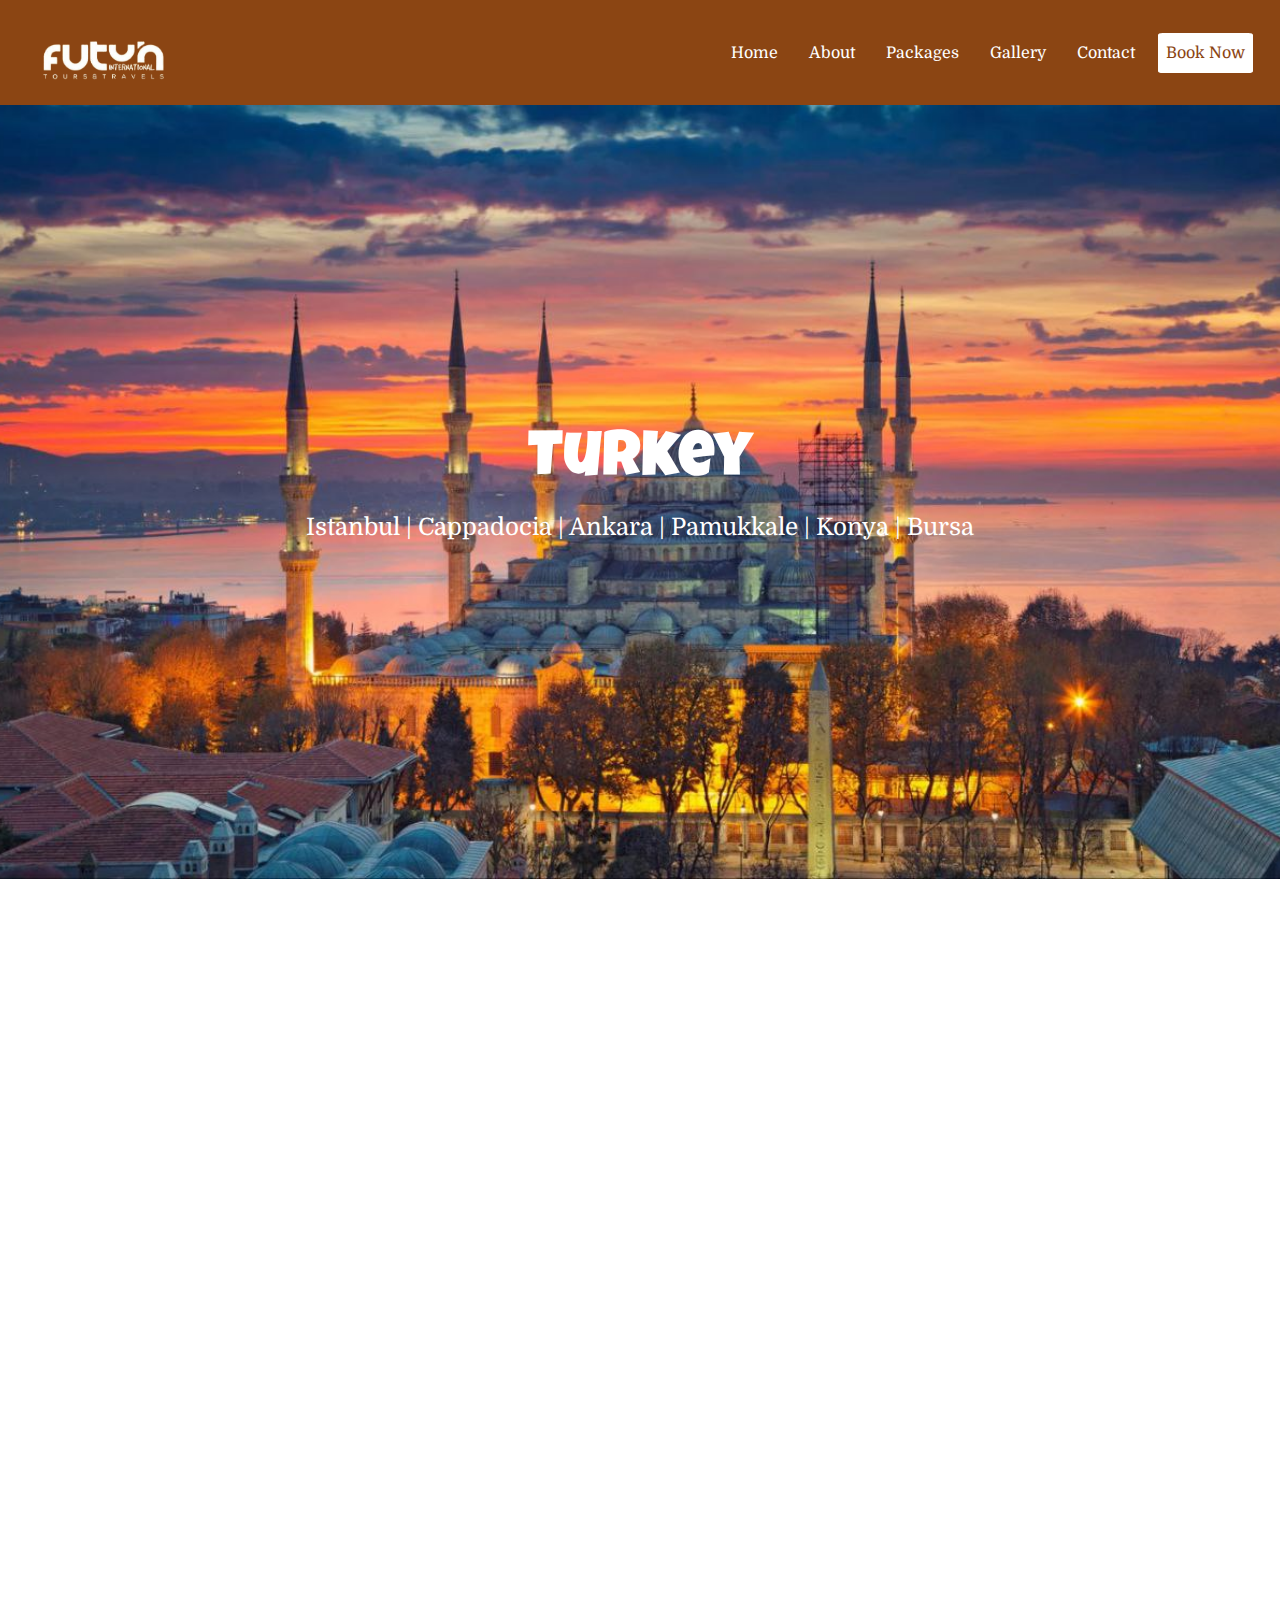
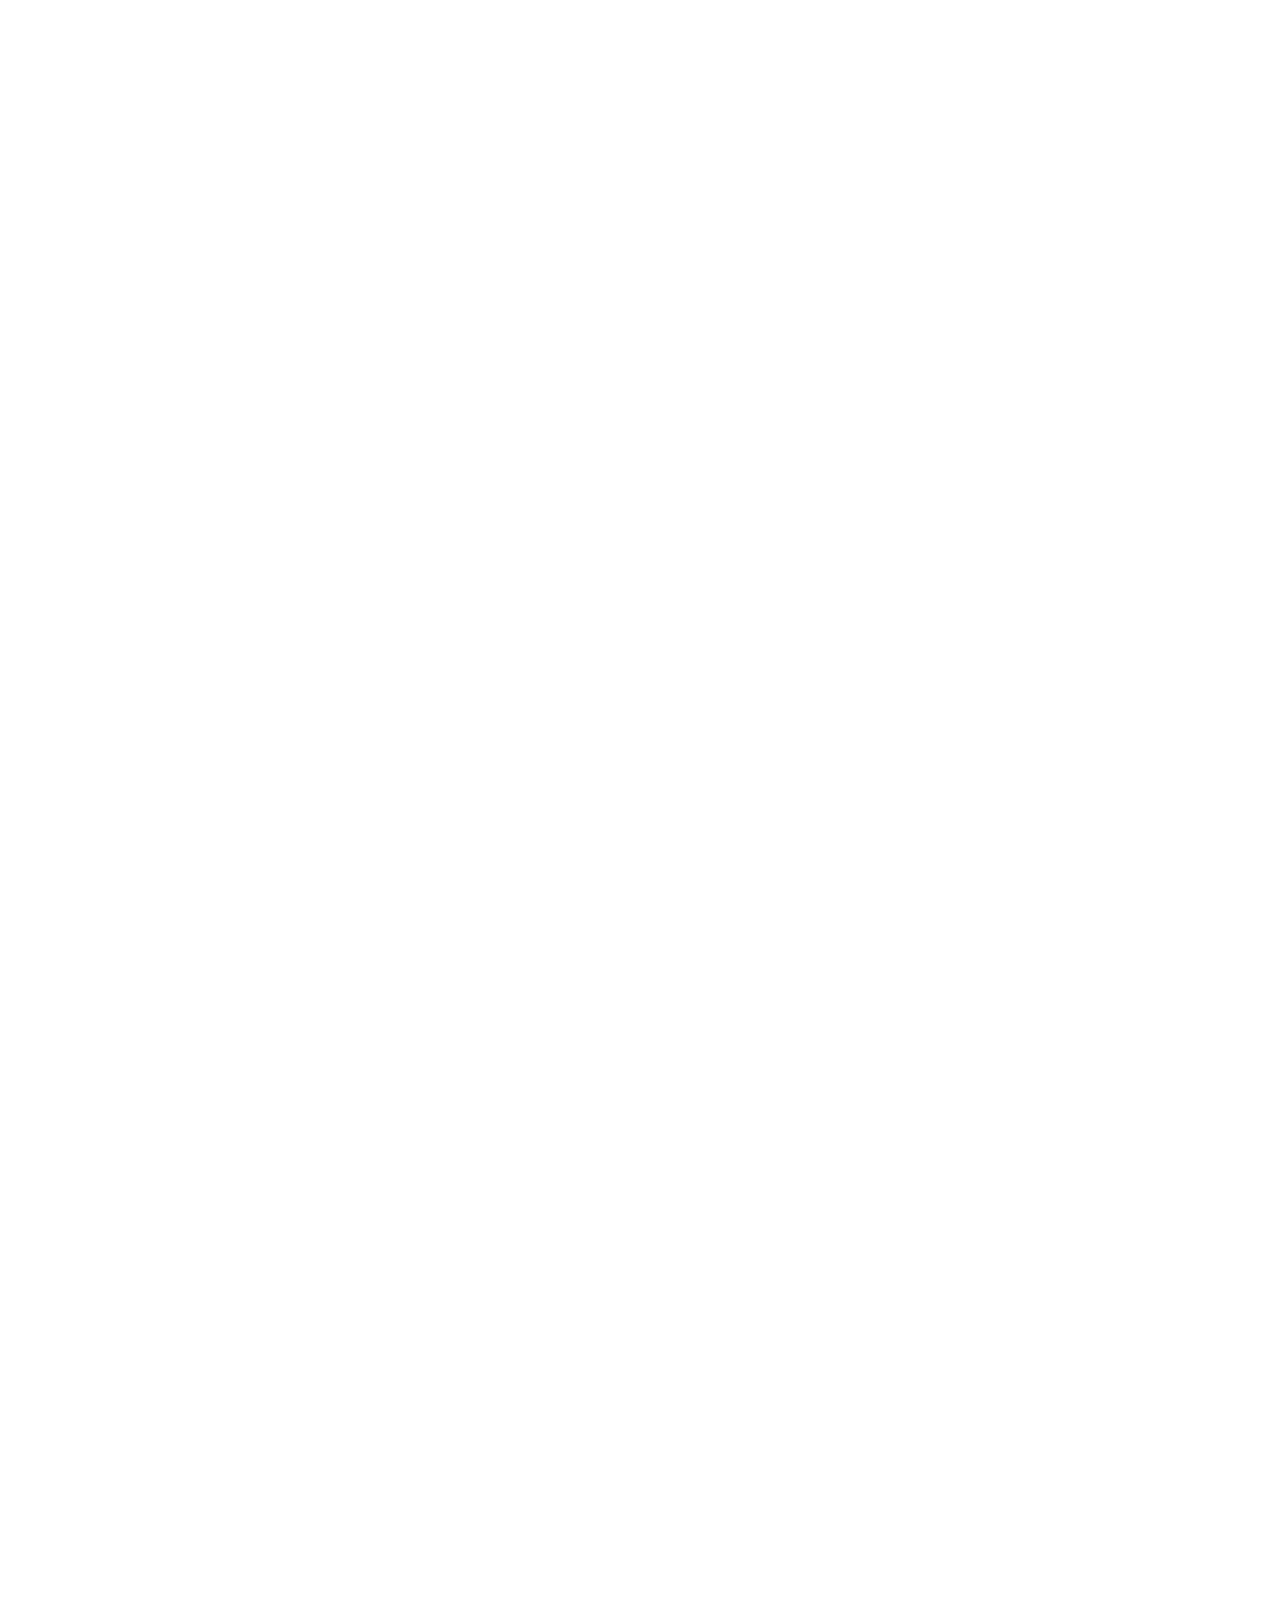
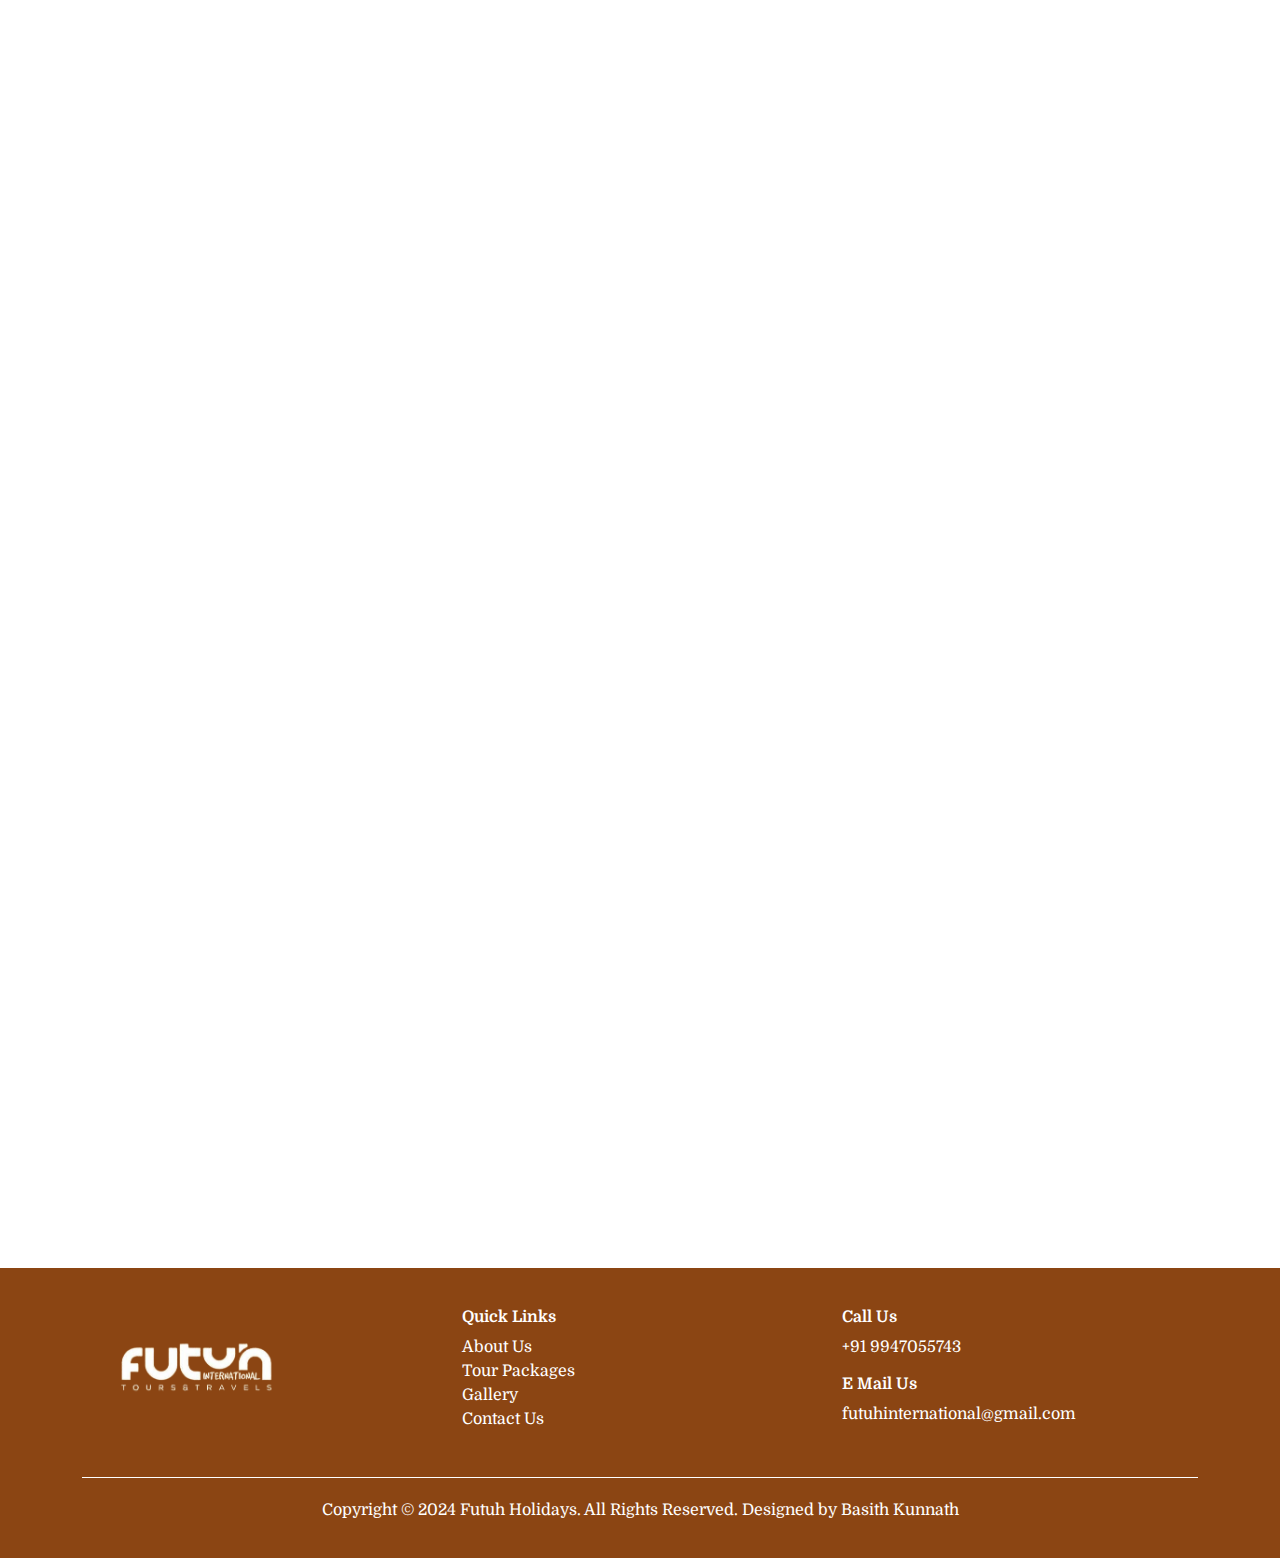
==== index.html @ d88f8e65 "deatails page added again" ====
<!DOCTYPE html>
<html lang="en">

<head>
  <meta charset="UTF-8">
  <meta name="viewport" content="width=device-width, initial-scale=1.0">
  <title>Futuh International</title>
  <link href="https://cdn.jsdelivr.net/npm/bootstrap@5.3.0-alpha1/dist/css/bootstrap.min.css" rel="stylesheet">
  <!-- Font Awesome Icons -->
  <link rel="stylesheet" href="https://cdnjs.cloudflare.com/ajax/libs/font-awesome/6.0.0-beta3/css/all.min.css">
  <!-- AOS CSS for animations -->
  <link rel="stylesheet" href="https://cdn.jsdelivr.net/npm/aos@2.3.1/dist/aos.css" />
  <link rel="stylesheet" href="styles.css">
  <link rel="preconnect" href="https://fonts.googleapis.com">
  <link rel="preconnect" href="https://fonts.gstatic.com" crossorigin>
  <link href="https://fonts.googleapis.com/css2?family=Luckiest+Guy&display=swap" rel="stylesheet">
  <link rel="preconnect" href="https://fonts.googleapis.com">
  <link rel="preconnect" href="https://fonts.gstatic.com" crossorigin>
  <link
    href="https://fonts.googleapis.com/css2?family=Bowlby+One&family=Domine:wght@400..700&family=Luckiest+Guy&display=swap"
    rel="stylesheet">
</head>

<body>
  <!-- Navbar -->
  <nav class="navbar navbar-expand-lg navbar-custom">
    <div class="container-fluid">
      <a class="navbar-brand" href="#">
        <img src="futuhlogo.png" alt="Futuh International Logo" width="200" height="auto">
      </a>

       <!-- Hamburger / Close Icon Button -->
    <button class="navbar-toggler custom-toggler" type="button" data-bs-toggle="collapse" data-bs-target="#navbarNav" aria-controls="navbarNav" aria-expanded="false" aria-label="Toggle navigation">
      <span class="toggler-icon"></span>
      <span class="toggler-icon"></span>
      <span class="toggler-icon"></span>
    </button>
     
      <div class="collapse navbar-collapse justify-content-end" id="navbarNav">
        <ul class="navbar-nav">
          <li class="nav-item">
            <a class="nav-link" aria-current="page" href="index.html">Home</a>
          </li>
          <li class="nav-item">
            <a class="nav-link" href="about.html">About</a>
          </li>
          <li class="nav-item">
            <a class="nav-link" href="packages.html">Packages</a>
          </li>
          <li class="nav-item">
            <a class="nav-link" href="gallery.html">Gallery</a>
          </li>
          <li class="nav-item">
            <a class="nav-link" href="contactus.html">Contact</a>
          </li>
          <li class="nav-item">
            <a class="nav-link button-book" href="https://wa.me/919961102203">Book Now</a>
          </li>
        </ul>
      </div>
    </div>
  </nav>

  <!-- Carousel -->
  <div id="heroCarousel" class="carousel slide" data-bs-ride="carousel" data-bs-interval="3000" data-bs-wrap="true">
    <div class="carousel-inner">
      <!-- First Slide -->
      <div class="carousel-item active">
        <div class="hero-section" style="background-image: url('turkey.jpg');">
          <div class="container text-center">
            <h1 class="display-4 animate-text">Turkey</h1>
            <p class="lead animate-text">Istanbul | Cappadocia | Ankara | Pamukkale | Konya | Bursa</p>
          </div>
        </div>
      </div>
      <!-- Second Slide -->
      <div class="carousel-item">
        <div class="hero-section" style="background-image: url('egypt.jpg');">
          <div class="container text-center">
            <h1 class="display-4 animate-text">Egypt</h1>
            <p class="lead animate-text">Cairo | Alexandria | Dasooq | Tanta</p>
          </div>
        </div>
      </div>
      <!-- Third Slide -->
      <div class="carousel-item">
        <div class="hero-section" style="background-image: url('moroco.jpg');">
          <div class="container text-center">
            <h1 class="display-4 animate-text">Moroco</h1>
            <p class="lead animate-text">Fez | Marrakesh | Casablanca | Meknes | Rabat | Chefchaouen</p>
          </div>
        </div>
      </div>
    </div>
  </div>


  <!-- Hero Section -->
  <section class="fit-hero-section text-center my-5">
    <div class="container">

      <!-- Logo Section -->
      <div class="row justify-content-center fit-logo-section">
        <div class="col-4 col-md-2 fit-logo-col" data-aos="fade-in" data-aos-duration="1000">
          <img src="mmkclogo.png" alt="Logo 1" class="img-fluid fit-logo">
        </div>
        <div class="col-4 col-md-2 fit-logo-col" data-aos="fade-in" data-aos-duration="1000">
          <img src="floho.png" alt="Logo 2" class="img-fluid fit-logo">
        </div>
      </div>

      <!-- Title -->
      <h1 class="fit-title mt-4" data-aos="fade-up" data-aos-duration="1000">Welcome To Futuh International Tours And
        Travels</h1>

      <!-- Description -->
      <p class="fit-description mt-3 mb-4" data-aos="fade-up" data-aos-duration="1000" data-aos-delay="300">
        At Futuh International Tours and Travels, we specialize in organizing spiritual journeys that connect you to the
        heart of Islamic heritage.
        Based in Kerala, we offer meticulously planned tours to some of the most significant Islamic landmarks across
        the world.
      </p>

      <!-- Button -->
      <a href="about.html" class="btn btn-outline-dark fit-read-more-btn" data-aos="fade-up" data-aos-duration="1000"
        data-aos-delay="600">Read More</a>
    </div>
  </section>


  <section class="why-travel-section py-5 text-center">
    <div class="container">
      <h1 class="mb-5 fw-bold section-title" data-aos="fade-up">Why Travel with Us</h1>
      <div class="row">
        <div class="col-md-3 col-6">
          <div class="travel-card" data-aos="fade-up" data-aos-delay="100">
            <i class="fas fa-kaaba icon"></i>
            <h5 class="mt-3">Expertly curated Islamic spiritual tours</h5>
          </div>
        </div>
        <div class="col-md-3 col-6">
          <div class="travel-card" data-aos="fade-up" data-aos-delay="200">
            <i class="fas fa-compass icon"></i>
            <h5 class="mt-3">Guided by scholars and experienced leaders</h5>
          </div>
        </div>
        <div class="col-md-3 col-6">
          <div class="travel-card" data-aos="fade-up" data-aos-delay="300">
            <i class="fas fa-bed icon"></i>
            <h5 class="mt-3">Halal-friendly meals and comfortable stays</h5>
          </div>
        </div>
        <div class="col-md-3 col-6">
          <div class="travel-card" data-aos="fade-up" data-aos-delay="400">
            <i class="fas fa-praying-hands icon"></i>
            <h5 class="mt-3">Spiritual reflection, prayers, and community bonding</h5>
          </div>
        </div>
      </div>
    </div>
  </section>



  <section class="upcoming-section">
    <div class="container trip-container text-center">
      <h1 class="mb-5 fw-bold section-title" data-aos="fade-up">Upcoming Trips</h1>
      <div class="row">
        <!-- First Trip Card -->
        <div class="col-md-4 mb-4" data-aos="fade-up">
          <div class="card trip-card h-100">
            <img src="baghdad.jpg" class="card-img-top trip-image" alt="October in Baghdad">
            <div class="card-body trip-details">
              <h5 class="card-title trip-title">October in Baghdad</h5>
              <p class="card-text trip-description">warm days fade into cool, breezy nights</p>
              <a href="details.html" class="btn explore-button">Explore Now</a>
            </div>
          </div>
        </div>
        <!-- Second Trip Card -->
        <div class="col-md-4 mb-4" data-aos="fade-up" data-aos-delay="200">
          <div class="card trip-card h-100">
            <img src="egytours.jpg" class="card-img-top trip-image" alt="Egypt Trip">
            <div class="card-body trip-details">
              <h5 class="card-title trip-title">Egypt Tour</h5>
              <p class="card-text trip-description">An Egypt tour is an extraordinary journey through ancient history
              </p>
              <a href="details.html" class="btn explore-button">Explore Now</a>
            </div>
          </div>
        </div>
        <!-- Third Trip Card -->
        <div class="col-md-4 mb-4" data-aos="fade-up" data-aos-delay="400">
          <div class="card trip-card h-100">
            <img src="morocotour.jpg" class="card-img-top trip-image" alt="Morocco Trip">
            <div class="card-body trip-details">
              <h5 class="card-title trip-title">Morocco Journey</h5>
              <p class="card-text trip-description">Discover beautiful landmarks in Morocco.</p>
              <a href="details.html" class="btn explore-button">Explore Now</a>
            </div>
          </div>
        </div>
      </div>
    </div>
  </section>


  <!-- About Us Section -->
  <section class="about-us-section py-5">
    <div class="container">
      <div class="row align-items-center">
        <!-- Image Section -->
        <div class="col-md-6 text-center" data-aos="fade-right">
          <img src="aboutpng (2).png" alt="Compass Icon" class="compass-img">
        </div>
        <!-- Content Section -->
        <div class="col-md-6" data-aos="fade-left">
          <h2 class="section-title mb-4">A Journey to Spiritual Discovery</h2>
          <p class="section-description">
            Futuh International Tours and Travels is a dedicated travel agency based in Kerala, specializing in Islamic
            spiritual tours. Our mission is to provide enriching travel experiences that foster spiritual growth while
            exploring the profound Islamic heritage around the world.
          </p>
          <p class="section-description">
            Founded with a deep commitment to faith, Futuh International Tours is more than just a travel agency; we are
            a trusted guide for those seeking to connect with the sacred sites of Islam. We curate journeys to Turkey,
            Iraq, Egypt, and Uzbekistan, offering an opportunity to walk in the footsteps of great scholars, prophets,
            and mystics, while discovering the beauty and history of the Muslim world.
          </p>
          <a href="about.html" class="btn btn-outline mt-4">Read More</a>
        </div>
      </div>
    </div>
  </section>






  <section class="container text-center my-5">
    <h1 class="mb-5 fw-bold section-title" data-aos="fade-up">Our Destinations</h1>
    <div class="row mt-4">
      <!-- First Row of Images -->
      <div class="col-12 col-md-4 mb-3 position-relative" data-aos="fade-up">
        <img src="giza.jpg" class="destination-image img-fluid" alt="Pyramids">
        <h1 class="image-title">Giza</h1>
      </div>
      <div class="col-12 col-md-4 mb-3 position-relative" data-aos="fade-up" data-aos-delay="100">
        <img src="baghdad.jpg" class="destination-image img-fluid" alt="Hot air balloons">
        <h1 class="image-title">Cappadocia</h1>
      </div>
      <div class="col-12 col-md-4 mb-3 position-relative" data-aos="fade-up" data-aos-delay="200">
        <img src="giza.jpg" class="destination-image img-fluid" alt="Beautiful Mosque">
        <h1 class="image-title">Samarkand</h1>
      </div>
      <!-- Second Row of Images -->
      <div class="col-12 col-md-4 mb-3 position-relative" data-aos="fade-up" data-aos-delay="300">
        <img src="baku.jpg" class="destination-image img-fluid" alt="Modern Building">
        <h1 class="image-title">Baku</h1>
      </div>
      <div class="col-12 col-md-4 mb-3 position-relative" data-aos="fade-up" data-aos-delay="400">
        <img src="baghdad.jpg" class="destination-image img-fluid" alt="Mosque at sunset">
        <h1 class="image-title">Baghdad</h1>
      </div>
      <div class="col-12 col-md-4 mb-3 position-relative" data-aos="fade-up" data-aos-delay="500">
        <img src="marakkesh.jpg" class="destination-image img-fluid" alt="Minaret">
        <h1 class="image-title">Marrakesh</h1>
      </div>
    </div>
  </section>




  <section class="testimonial-section" id="testimonials">
    <div class="container">
      <h1 class="mb-5 fw-bold section-title" data-aos="fade-up">Hear from Our Happy Clients</h1>
      <div class="row">
        <div class="col-md-6 col-lg-4" data-aos="fade-up" data-aos-delay="200">
          <div class="testimonial-card">
            <img src="ahmed.jpg" alt="Hilmet Atyeken">
            <h5 class="card-title">Ahmed Shareef</h5>
            <p class="card-text">"From the moment I signed up, I felt the dedication of this team. They catered to every
              need, made us feel comfortable and safe, and gave us insightful historical context that deepened my
              connection to each site. Highly recommended!"</p>
          </div>
        </div>
        <div class="col-md-6 col-lg-4" data-aos="fade-up" data-aos-delay="300">
          <div class="testimonial-card">
            <img src="omar.jpg" alt="Arda Güler">
            <h5 class="card-title">Omar Hameed</h5>
            <p class="card-text">"The trip exceeded my expectations. Every detail, from the food to the schedule of
              prayers and ziyarat, was meticulously organized."</p>
          </div>
        </div>
        <div class="col-md-6 col-lg-4" data-aos="fade-up" data-aos-delay="400">
          <div class="testimonial-card">
            <img src="ameen.jpg" alt="Maria Anceants">
            <h5 class="card-title">Ameen Mirza</h5>
            <p class="card-text">"MashaAllah, the level of organization was incredible! Our itinerary was well thought
              out, with time for both spiritual reflection and group support. I never had to worry about logistics and
              could focus on worship. Truly a blessed experience!"</p>
          </div>
        </div>
      
      </div>
    </div>
  </section>


    <!-- WhatsApp Icon -->
    <a href="https://wa.me/yourwhatsappnumber" class="whatsapp-icon" target="_blank" data-aos="fade-left">
      <i class="fab fa-whatsapp"></i>
  </a>

  <footer class="footer">
    <div class="container">
      <div class="row">
        <!-- Logo and Social Media -->
        <div class="col-md-4 text-center text-md-start">
          <div class="footer-logo">
            <img src="futuhlogo.png" alt="Futuh Logo" class="img-fluid">
          </div>

          <div class="social-icons">
            <a href="#"><i class="bi bi-instagram"></i></a>
            <a href="#"><i class="bi bi-facebook"></i></a>
            <a href="#"><i class="bi bi-whatsapp"></i></a>
          </div>
        </div>

        <!-- Quick Links -->
        <div class="col-md-4 text-center text-md-start">
          <h6>Quick Links</h6>
          <ul class="list-unstyled">
            <li><a href="about.html">About Us</a></li>
            <li><a href="packages.html">Tour Packages</a></li>
            <li><a href="gallery.html">Gallery</a></li>
            <li><a href="contactus.html">Contact Us</a></li>
          </ul>
        </div>

        <!-- Contact Info -->
        <div class="col-md-4 text-center text-md-start">
          <h6>Call Us</h6>
          <p>+91 9947055743</p>
          <h6>E Mail Us</h6>
          <p>futuhinternational@gmail.com</p>
        </div>
      </div>

      <!-- Footer Bottom -->
      <div class="footer-bottom">
        <p>Copyright © 2024 Futuh Holidays. All Rights Reserved. Designed by Basith Kunnath</p>
      </div>
    </div>
  </footer>



  <!-- Scripts -->
   <!-- Bootstrap JavaScript Bundle -->
    <script src="https://cdn.jsdelivr.net/npm/@popperjs/core@2.11.6/dist/umd/popper.min.js" integrity="sha384-oBqDVmMz4fnFO9gybBogGz5SJlgk5lNh5VrZn55EN8ICp7Nadyl0yoFbO9g2WZYD" crossorigin="anonymous"></script>
   <script src="https://cdn.jsdelivr.net/npm/bootstrap@5.2.2/dist/js/bootstrap.min.js" integrity="sha384-I3j16TRc2VQq/XpbfPks3eKM2E14Xiz0hpo2ThFuRrhjRhpC15y3X/9DIe0OWozU" crossorigin="anonymous"></script>

  <script src="https://cdn.jsdelivr.net/npm/bootstrap@5.3.0-alpha1/dist/js/bootstrap.bundle.min.js"></script>
  <!-- AOS JS -->
  <script src="https://cdn.jsdelivr.net/npm/aos@2.3.1/dist/aos.js"></script>
  <script src="scripts.js"></script>
  <script>
    AOS.init();  // Initialize AOS
  </script>
</body>

</html>
---- styles.css ----
/* General Styles */
body {
  font-family: "Luckiest Guy", cursive;
  font-family: "Domine", serif;
  margin: 0;
  padding: 0;
  overflow-x: hidden;
}

.navbar-brand {
  font-weight: bold;
  font-size: 1.5rem;
}

.navbar-custom {
  background-color: #8B4513;
}

.nav-link {
  margin-right: 15px;
  color: #ffffff;

}

.button-book {
  background-color: #ffffff;
  color: #8B4513;
  border-radius: 5%;
}



.navbar-toggler {
  border: none;
  outline: none;
}

/* Hamburger Icon Lines */
.toggler-icon {
  display: block;
  width: 25px;
  height: 3px;
  background-color: white;
  margin: 5px 0;
  transition: 0.4s;
  border-radius: 2px;
  
}

/* Animation to "X" on open */
.navbar-toggler.collapsed .toggler-icon:nth-child(1) {
  transform: rotate(0deg) translate(0, 0);
  border: none;
  outline: none;
}

.navbar-toggler:not(.collapsed) .toggler-icon:nth-child(1) {
  transform: rotate(45deg) translate(5px, 5px);
  border: none;
  outline: none;
}

.navbar-toggler:not(.collapsed) .toggler-icon:nth-child(2) {
  opacity: 0;
  border: none;
  outline: none;
}

.navbar-toggler:not(.collapsed) .toggler-icon:nth-child(3) {
  transform: rotate(-45deg) translate(5px, -5px);
  border: none;
  outline: none;
}

/* Remove outline on the navbar-toggler button */
.navbar-toggler:focus {
  outline: none;
  box-shadow: none; /* Removes any additional focus shadow */
}


.hero-section {
  height: 86vh;
  background-size: cover;
  background-position: center;
  display: flex;
  justify-content: center;
  align-items: center;
  color: white;
  position: relative;
}

.hero-section h1,
.hero-section p {
  opacity: 0;
  /* Initially hidden */
  transition: opacity 1s ease-in, transform 1s ease-in;
}

.hero-section h1 {
  font-size: 4rem;
  transform: translateY(-20px);
  /* Slightly up */
  font-family: "Luckiest Guy", cursive;

}

.hero-section p {
  font-size: 1.5rem;
  transform: translateY(20px);
  /* Slightly down */
  
  font-weight: 250;
}

/* Animation Active Class */
.carousel-item.active .animate-text {
  opacity: 1;
  /* Fade in */
  transform: translateY(0);
  /* Reset position */
}

.carousel-item.active h1 {
  animation: slideDown 1s ease-out;
}

.carousel-item.active p {
  animation: slideUp 1s ease-out;
}

/* Keyframes for Animations */
@keyframes slideDown {
  from {
    transform: translateY(-50px);
    opacity: 0;
  }

  to {
    transform: translateY(0);
    opacity: 1;
  }
}

@keyframes slideUp {
  from {
    transform: translateY(50px);
    opacity: 0;
  }

  to {
    transform: translateY(0);
    opacity: 1;
  }
}

/* Responsive Design */
@media (max-width: 768px) {
  .hero-section h1 {
    font-size: 2.5rem;
  }

  .hero-section p {
    font-size: 1rem;
  }

  .button-book {
    width: 100px;
    padding: 8px;
  }
}




/* Hero Section */
.fit-hero-section {
  padding: 20px;
}

/* Hero Title */
.fit-title {
  font-weight: bold;
  color: #8B4513;
}

/* Hero Description */
.fit-description {
  font-size: 18px;
  color: #8B4513;
}

/* Logos Section */
.fit-logo-section {
  margin-bottom: 20px;
}

.fit-logo-col {
  margin-bottom: 15px;
}

.fit-logo {
  width: 100%;
  height: auto;
}

/* Button Styling */
.fit-read-more-btn {
  border-color: #8B4513;
  color: #8B4513;
}

.fit-read-more-btn:hover {
  background-color: #8B4513;
  color: #fff;
  transform: scale(1.05);
  transition: all 0.3s ease-in-out;
}








.section-title {
  color: #8B4513;
  
}

.why-travel-section .travel-card {
  text-align: center;
  padding: 20px;
}

.why-travel-section .travel-card h5 {
  font-size: 1rem;
  font-weight: 500;
  color: #8B4513;
  
}

.why-travel-section .icon {
  font-size: 3rem;
  color :#8B4513 ;
}

@media (max-width: 767px) {
  .section-title {
    font-size: 1.5rem;
  }

  .why-travel-section .travel-card h5 {
    font-size: 0.875rem;
  }

  .why-travel-section .icon {
    font-size: 2rem;
  }
}




.trip-card img {
  object-fit: cover;
  height: 100%;
  transition: transform 0.3s ease-in-out;
}

/* Animation when hovering or touching the image */
.trip-card:hover img,
.trip-card.touch-active img {
  transform: translateY(-10px);
}

.trip-card {
  box-shadow: 0 4px 8px rgba(0, 0, 0, 0.1);
  background-color: #8B4513;
  
  
}

.trip-card h5 {
  color: #fff;
}

.trip-card p {
  color: #fff;
}


.card-title {
  font-size: 1.5rem;
  color: #fafafa;

  
}

.explore-button {
  background-color: #fff;
  color: #8B4513;
}

.explore-button:hover {
  color: #fff;
}

.trip-container {
  margin-top: 50px;
  
}






.section-title {
  font-size: 2rem;
  font-weight: bold;
  color: #8B4513;
  /* Same as the image's font color */
}

.section-description {
  font-size: 1.1rem;
  color: #8B4513;
  max-width: 100%;
  margin-bottom: 1.5rem;
}

.compass-img {
  max-width: 100%;
  height: auto;
}

.btn-outline {
  color: #8B4513;
  border-color: #8B4513;
}

.btn-outline:hover {
  background-color: #8B4513;
  color: #fff;
}

/* Responsive Adjustments */
@media (max-width: 768px) {
  .compass-img {
    max-width: 250px;
    margin-bottom: 2rem;
  }

  .section-description {
    font-size: 1rem;
  }
}




.section-title {
  color: #8B4513;
  /* Dark brown color */
  font-size: 3rem;
}

.destination-image {
  border-radius: 10px;
  object-fit: cover;
  transition: transform 0.3s ease-in-out;
}

.position-relative {
  position: relative;
}

.image-title {
  position: absolute;
  bottom: 10px;
  left: 0;
  right: 0;
  padding: 0 20px;
  text-align: center;
  font-size: 1.5rem;
  font-weight: bold;
  color: white;
  text-transform: capitalize;
  z-index: 10;
}

.destination-image:hover {
  transform: scale(1.05);
  /* Zoom effect on hover */
}

@media (max-width: 768px) {
  .section-title {
    font-size: 2rem;
  }

  .image-title {
    font-size: 1.2rem;
  }
}







.testimonial-section {
  text-align: center;
  padding: 60px 20px;
}

.testimonial-header {
  margin-bottom: 40px;
}

.testimonial-card {
  box-shadow: 0 4px 8px rgba(0, 0, 0, 0.1);
  border-radius: 10px;
  padding: 20px;
  background-color: #8B4513;
  margin-bottom: 20px;
  transition: transform 0.3s ease, box-shadow 0.3s ease;
}

.testimonial-card:hover {
  transform: translateY(-10px);
  box-shadow: 0 8px 16px rgba(0, 0, 0, 0.2);
}

.testimonial-card img {
  width: 80px;
  height: 80px;
  border-radius: 50%;
  margin-bottom: 15px;
}

.testimonial-card .card-title {
  font-size: 18px;
  font-weight: bold;
  color: #fff;
}

.testimonial-card .card-text {
  font-size: 14px;
  color: #fff;
}






/*About Page */

.about-us p {
  font-size: 1.24rem;
  color: #8B4513;
}

.section-title {
  font-size: 2.5rem;
  font-weight: bold;
  color: #8B4513;
  /* Deep brownish color for title */
}

.subheading {
  font-size: 3rem;
  font-weight: 600;
  color: #8B4513;
  /* Another brownish color for subheadings */
}

.value-title {
  font-size: 1.5rem;
  font-weight: bold;
  color :#8B4513 ;
}



.btn-hover {
  transition: background-color 0.3s ease, transform 0.3s ease;
}

.btn-hover:hover {
  background-color: #8B4513;
  transform: translateY(-5px);
}

/* Images styling */
.img-fluid {
  max-width: 100%;
  height: auto;
}

/* Responsive Design */
@media (max-width: 767px) {
  .section-title {
    font-size: 2rem;
  }

  .subheading {
    font-size: 1.5rem;
  }

  .value-title {
    font-size: 1.3rem;
  }
}


/*Packages Page */

/* General Styles */


.packages-section {
  background-color: #fff;
}

.packages-section h5 {
  font-size: 1.8rem;
  margin-bottom: 1rem;
  
}


/* Card Customization */
.card {
  border: none;
  border-radius: 12px;
  transition: transform 0.3s ease-in-out;
  background-color: #8B4513;
}

.card:hover {
  transform: scale(1.05);
}

.card-img-top {
  border-top-left-radius: 12px;
  border-top-right-radius: 12px;
  height: 250px;
  object-fit: cover;
}

.card-title {
  font-size: 1.5rem;
  color: #ffffff;
}

.card-text {
  color: #ffffff;
  font-size: 1.2rem;
}

/* Button Styling */
.btn {
  margin-right: 10px;
}

.btn-primary {
  background-color: #ffffff;
  border-color: #ffffff;
  transition: background-color 0.3s ease-in-out;
  color: #8B4513;
}

.btn-primary:hover {
  background-color: #8B4513;
  color: #ffffff;
  border-color: #ffffff;
}

.btn-outline-primary {
  color: #ffffff;
  border-color: #ffffff;
  transition: color 0.3s ease-in-out, border-color 0.3s ease-in-out;
}

.btn-outline-primary:hover {
  background-color: #ffffff;
  color: #8B4513;
  border-color: #8B4513;
}

/* AOS Customization */
[data-aos] {
  opacity: 0;
  transition-property: opacity, transform;
}

[data-aos].aos-animate {
  opacity: 1;
}

@media (max-width: 768px) {
  h2 {
    font-size: 2rem;
  }

  .card-img-top {
    height: 200px;
  }
}


/* Gallery Page */


.header-section {
  background: linear-gradient(to bottom, #8B4513, #ffffff);
}

.header-section h1 {
  color: #411f07;
}

.btn-dark {
  background-color: #8B4513;
  border-color: #8B4513;
}

.btn-dark:hover {
    background: none;
    border-color: #8B4513;
    color: #8B4513;
}

.gallery-section img {
  height: 100%;
  object-fit: cover;
}

.cta-section {
  background-image: url('turkey.jpg');
  background-size: cover;
  background-position: center;
  color:#ffffff ;
}

@media (max-width: 768px) {
  .header-section h1 {
      font-size: 2rem;
  }

  .gallery-section img {
      height: auto;
  }
}


/* Details Page */


.gallery-image {
  border-radius: 3px;
  overflow: hidden;
  
}
.explore-section h2 {
  font-weight: bold;
  margin-top: 20px;
}
.explore-section p {
  font-size: 16px;
  line-height: 1.7;
}
.booking-form {
  background: linear-gradient(to bottom right, #8B4513, #000000);
  padding: 20px;
  border-radius: 10px;
  color: #fff;
}
.booking-form h3 {
  font-size: 1.5rem;
  margin-bottom: 20px;
}

.btn-success {
  background-color: #8B4513;
  border-color: #fff;
}

.btn-success:hover{
  background-color: #000000;
  border: #fff;
}

.accordion-button::after {
  font-size: 1rem;
}
.feature-list {
  margin-top: 20px;
}
.feature-list ul {
  padding-left: 15px;
  color: #555;
}
.feature-list ul li {
  margin-bottom: 10px;
  font-size: 16px;
}

.itinerary-section {
  padding: 90px;
}

@media (max-width: 768px) {
  .itinerary-section {
    padding: 10px;
  }
  .booking-form {
    padding: 20px;

  }
  
}



 /* Contact Us Page */


 .contact-section {
  background-color: #ffffff;
  padding: 50px 0;
  font-size: 1.2rem;
  
}

.contact-section form input,form textarea {
  border-color: #4a3607;
}

.contact-header {
  font-size: 2.8rem;
  font-weight: bold;
  text-align: center;
  color: #8B4513;
}
.contact-subheader {
  font-size: 1.5rem;
  text-align: center;
  margin-bottom: 30px;
  color: #8B4513;
}
.whatsapp-icon {
  position: fixed;
  bottom: 10px;
  right: 10px;
  background-color: #25D366;
  color: #fff;
  padding: 10px;
  border-radius: 10%;
  font-size: 34px;
  z-index: 1000;
}
.submit-button {
  background-color: #8B4513;
  border: solid #4a3607;
  color: #fff;
  border: none;
}
.contact-info {
  text-align: center;
  margin-top: 30px;
  color: #fafafa;
}
.contact-info p {
  margin: 0;
}


.form-label {
  color: #8B4513;
}
.form-control {
  border-color: #8B4513;
}

/* Custom CSS for Address, Location, and Contact Number */
.contact-info {
text-align: center;
margin-top: 50px;
padding: 20px;
background-color: #8B4513;
border-radius: 8px;
color: #ffffff;
}

.contact-info h4 {
font-size: 1.8rem;
font-weight: 600;
margin-bottom: 15px;
color: #ffffff;
}

.contact-info p, .contact-info a {
font-size: 1.2rem;
color: #ffffff;
margin: 5px 0;
}

.contact-info a {
color: #ffffff;
text-decoration: none;
}

.contact-info a:hover {
color: #ffffff;
text-decoration: underline;
}

.contact-info i {
color: #ffffff;
margin-right: 10px;
}



/* Footer */


.footer {
  background-color: #8B4513;
  padding-top: 40px;
  color: #fff;
}

.footer .footer-logo img {
  max-width: 250px;

}

.footer h6 {
  font-weight: bold;
  color: #fff;


}

.footer a {
  color: #fff;
  text-decoration: none;
}

.footer a:hover {
  text-decoration: underline;
}

.footer .social-icons i {
  font-size: 24px;
  margin-right: 15px;
  color: #fff;
}

.footer-bottom {
  text-align: center;
  padding: 20px 0;
  border-top: 1px solid #fff;
  margin-top: 30px;
}
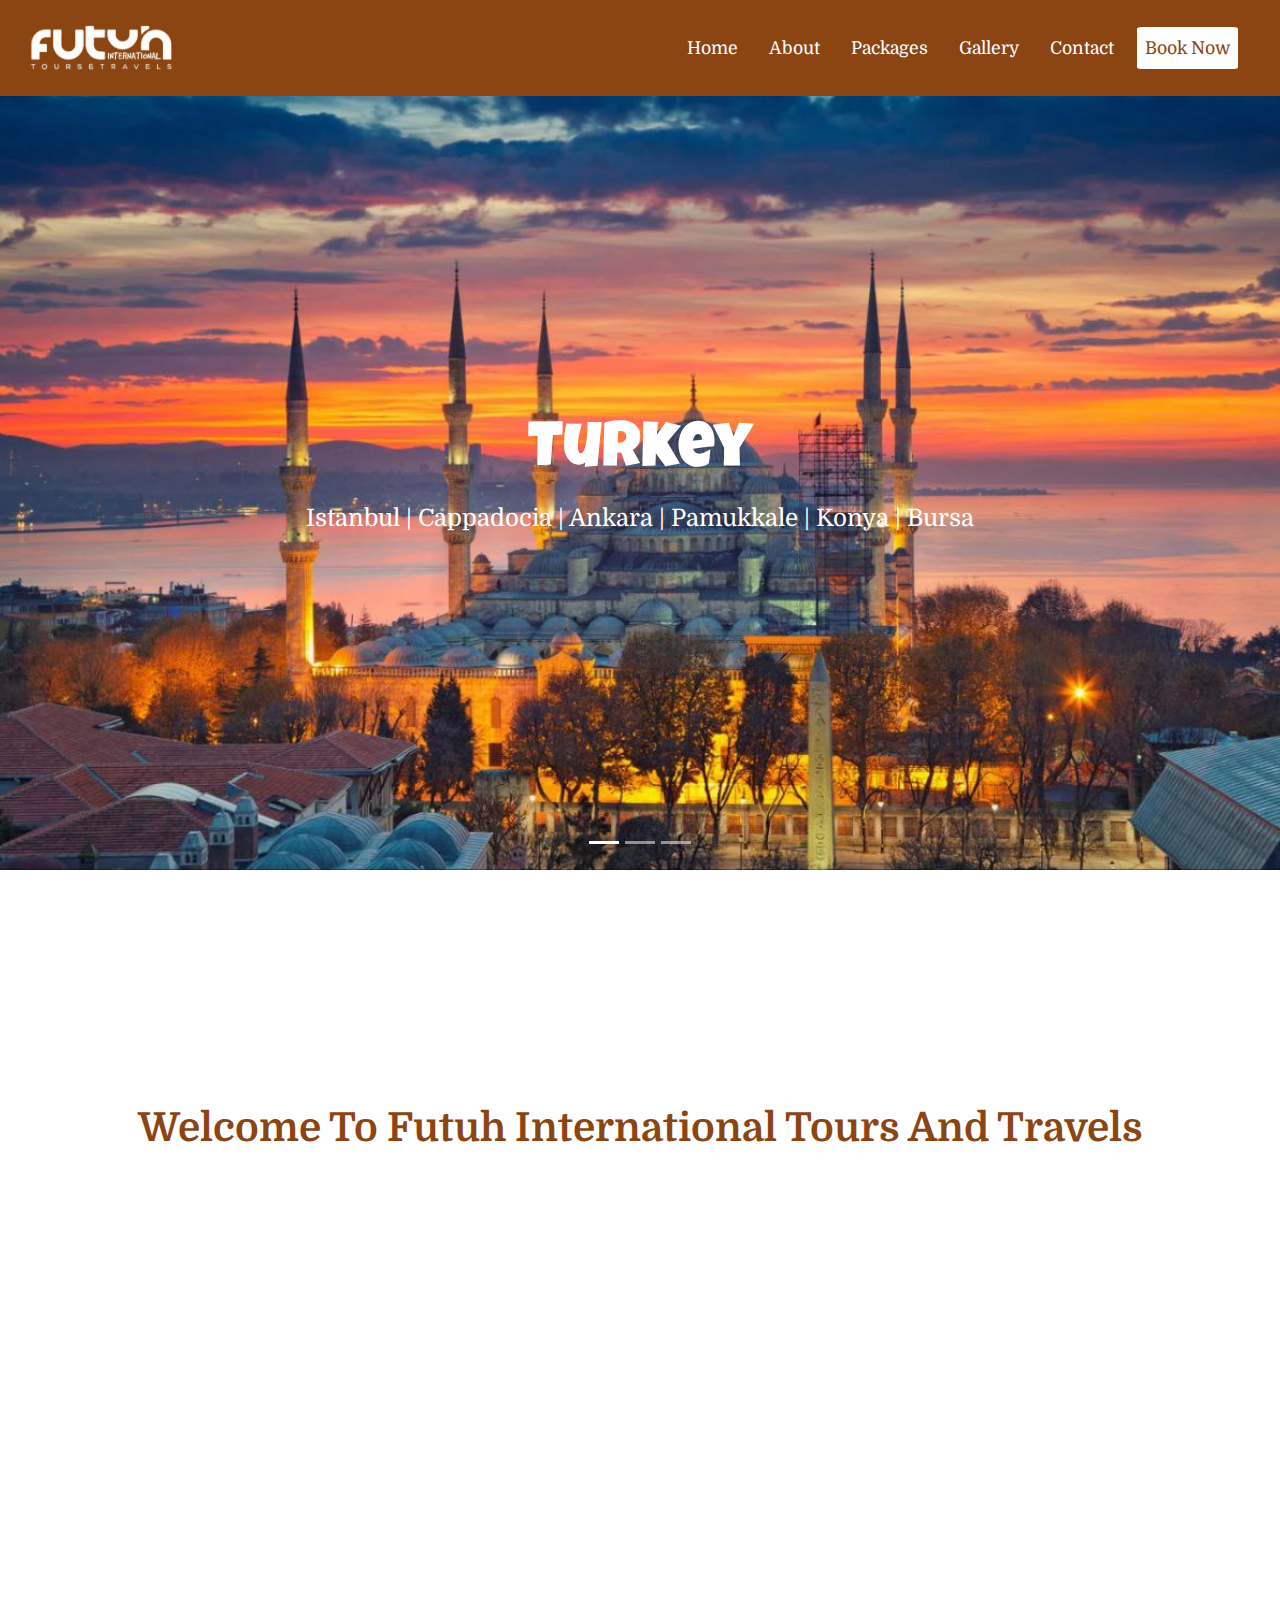
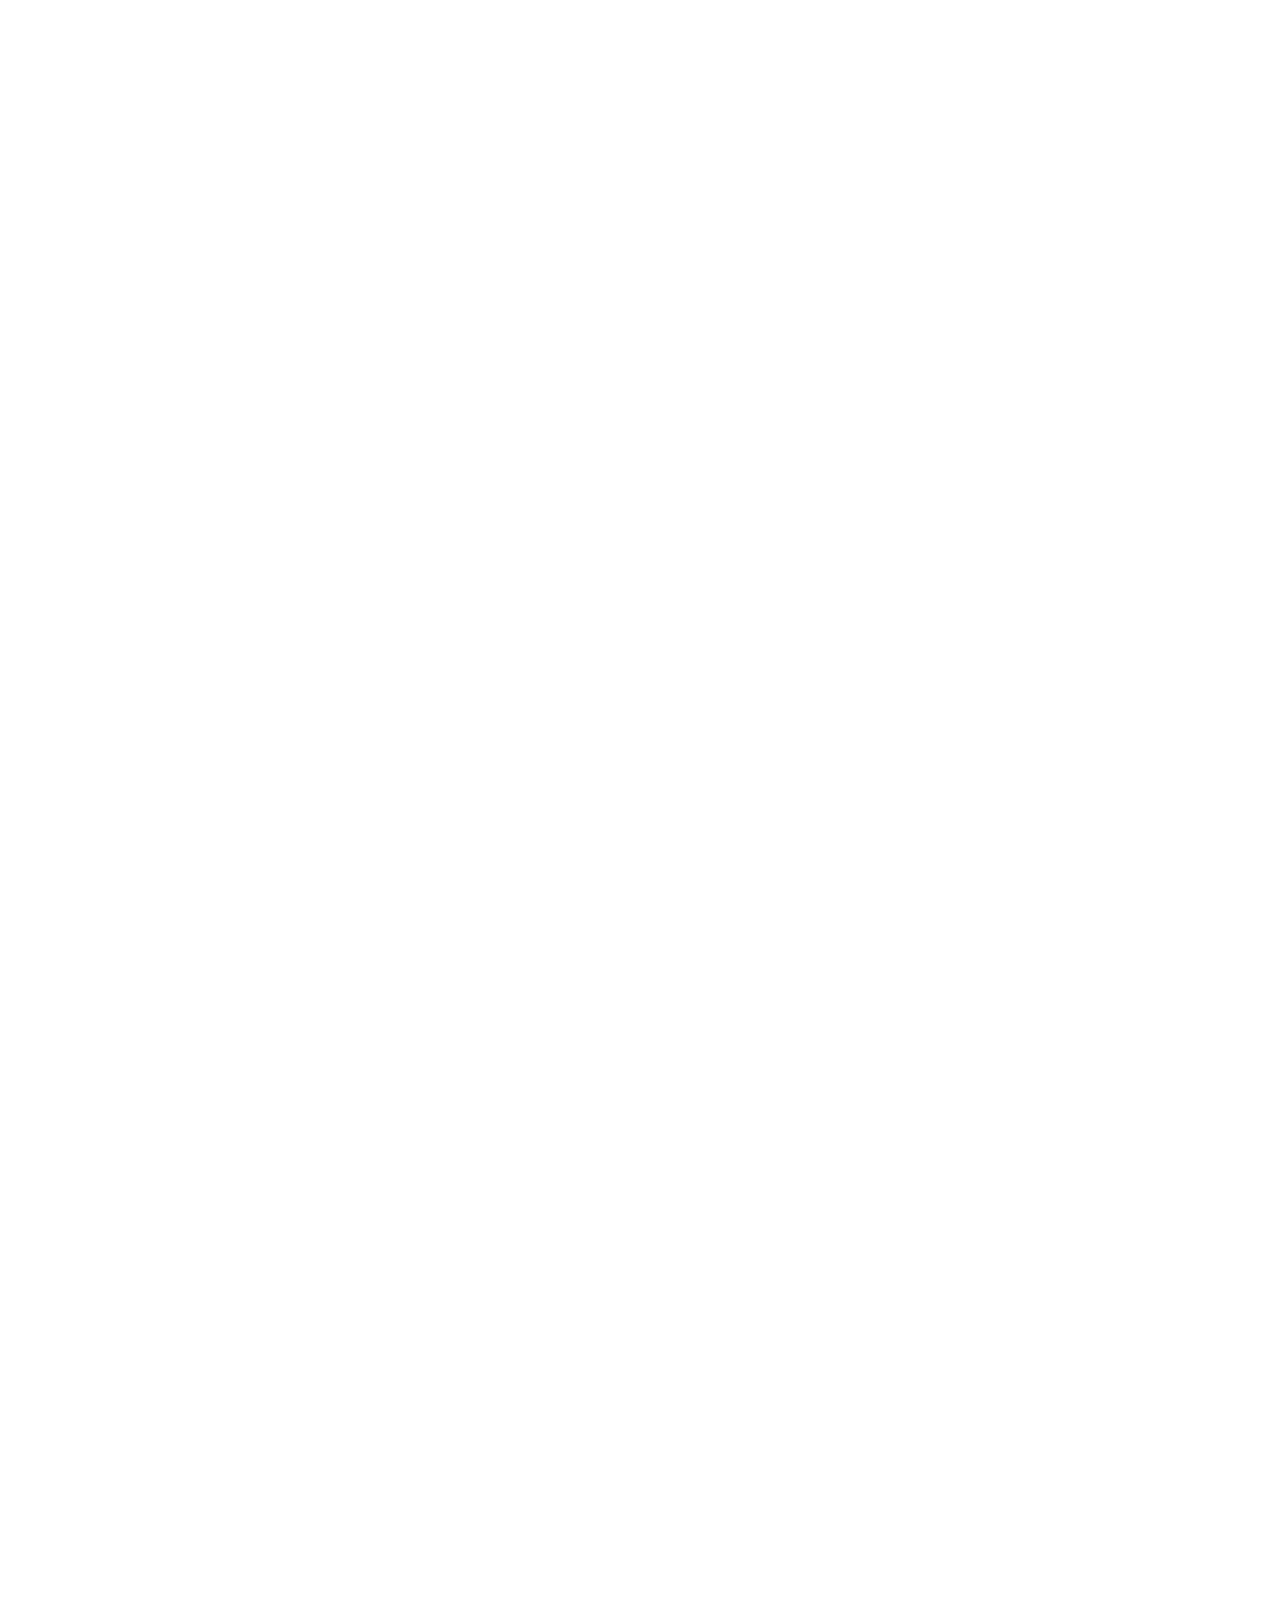
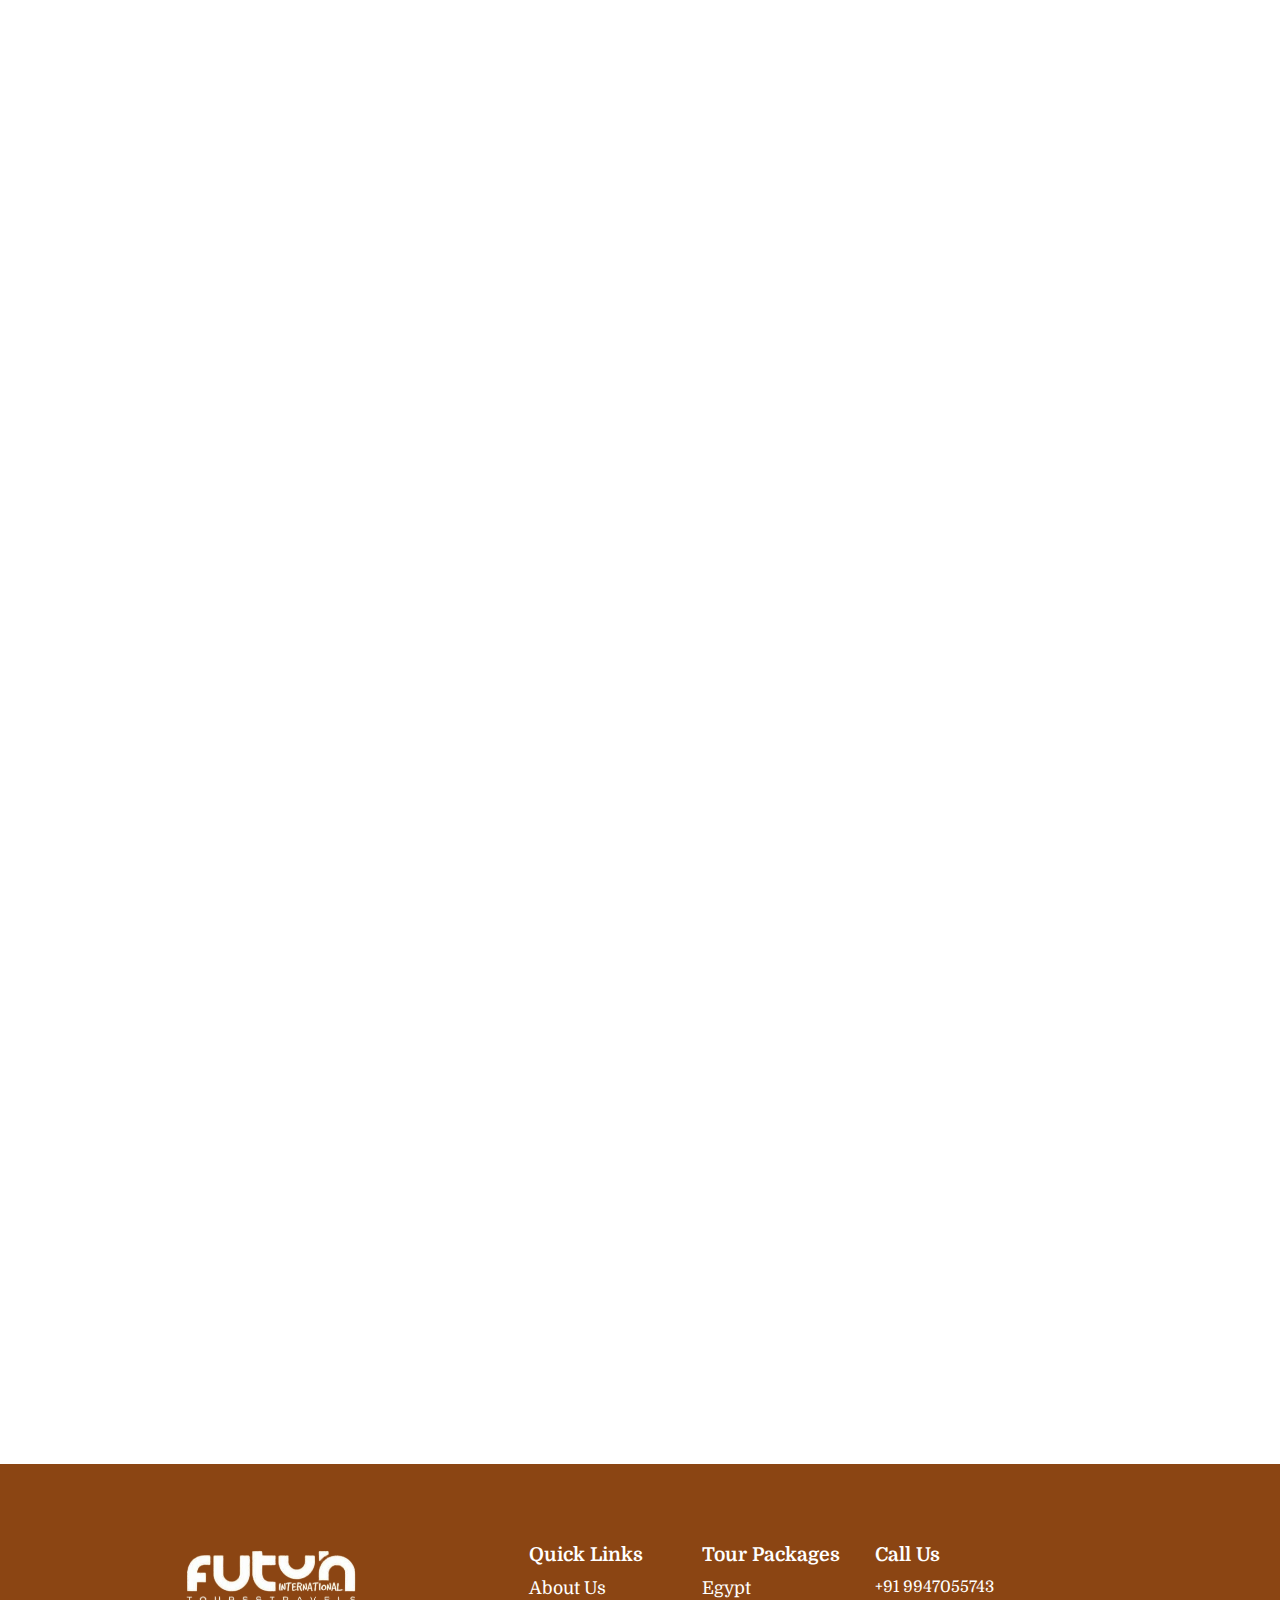
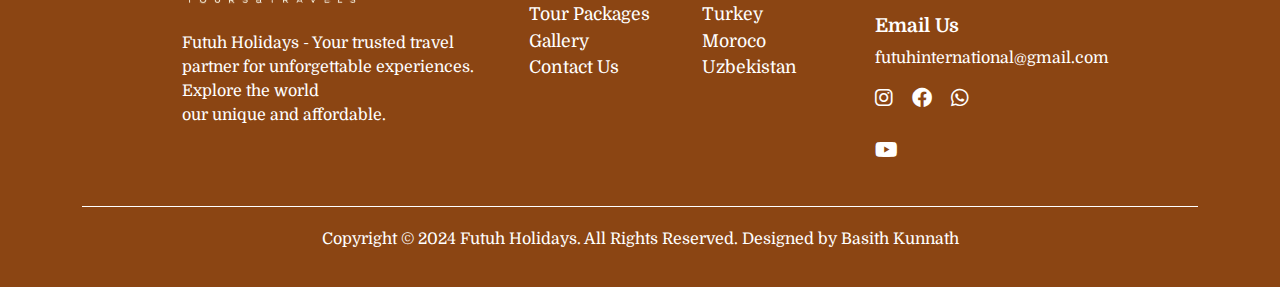
==== commit b5d7143e: "umrah added" ====
--- a/index.html
+++ b/index.html
@@ -26,7 +26,7 @@
   <nav class="navbar navbar-expand-lg navbar-custom">
     <div class="container-fluid">
       <a class="navbar-brand" href="#">
-        <img src="futuhlogo.png" alt="Futuh International Logo" width="200" height="auto">
+        <img src="futuhlogo.png" alt="Futuh International Logo" width="150" height="auto">
       </a>
 
        <!-- Hamburger / Close Icon Button -->
@@ -62,37 +62,50 @@
   </nav>
 
   <!-- Carousel -->
-  <div id="heroCarousel" class="carousel slide" data-bs-ride="carousel" data-bs-interval="3000" data-bs-wrap="true">
-    <div class="carousel-inner">
-      <!-- First Slide -->
-      <div class="carousel-item active">
-        <div class="hero-section" style="background-image: url('turkey.jpg');">
-          <div class="container text-center">
-            <h1 class="display-4 animate-text">Turkey</h1>
-            <p class="lead animate-text">Istanbul | Cappadocia | Ankara | Pamukkale | Konya | Bursa</p>
-          </div>
-        </div>
-      </div>
-      <!-- Second Slide -->
-      <div class="carousel-item">
-        <div class="hero-section" style="background-image: url('egypt.jpg');">
-          <div class="container text-center">
-            <h1 class="display-4 animate-text">Egypt</h1>
-            <p class="lead animate-text">Cairo | Alexandria | Dasooq | Tanta</p>
-          </div>
-        </div>
-      </div>
-      <!-- Third Slide -->
-      <div class="carousel-item">
-        <div class="hero-section" style="background-image: url('moroco.jpg');">
-          <div class="container text-center">
-            <h1 class="display-4 animate-text">Moroco</h1>
-            <p class="lead animate-text">Fez | Marrakesh | Casablanca | Meknes | Rabat | Chefchaouen</p>
-          </div>
-        </div>
-      </div>
-    </div>
+<div id="heroCarousel" class="carousel slide" data-bs-ride="carousel" data-bs-interval="3000" data-bs-wrap="true">
+  <div class="carousel-indicators">
+    <button type="button" data-bs-target="#heroCarousel" data-bs-slide-to="0" class="active" aria-current="true" aria-label="Slide 1"></button>
+    <button type="button" data-bs-target="#heroCarousel" data-bs-slide-to="1" aria-label="Slide 2"></button>
+    <button type="button" data-bs-target="#heroCarousel" data-bs-slide-to="2" aria-label="Slide 3"></button>
   </div>
+  <div class="carousel-inner">
+    <!-- First Slide -->
+    <div class="carousel-item active">
+      <div class="hero-section" style="background-image: url('turkey.jpg');">
+        <div class="container text-center">
+          <h1 class="display-4 animate-text">Turkey</h1>
+          <p class="lead animate-text">Istanbul | Cappadocia | Ankara | Pamukkale | Konya | Bursa</p>
+        </div>
+      </div>
+    </div>
+    <!-- Second Slide -->
+    <div class="carousel-item">
+      <div class="hero-section" style="background-image: url('egypt.jpg');">
+        <div class="container text-center">
+          <h1 class="display-4 animate-text">Egypt</h1>
+          <p class="lead animate-text">Cairo | Alexandria | Dasooq | Tanta</p>
+        </div>
+      </div>
+    </div>
+    <!-- Third Slide -->
+    <div class="carousel-item">
+      <div class="hero-section" style="background-image: url('moroco.jpg');">
+        <div class="container text-center">
+          <h1 class="display-4 animate-text">Moroco</h1>
+          <p class="lead animate-text">Fez | Marrakesh | Casablanca | Meknes | Rabat | Chefchaouen</p>
+        </div>
+      </div>
+    </div>
+  </div>
+  <button class="carousel-control-prev" type="button" data-bs-target="#heroCarousel" data-bs-slide="prev">
+    
+    <span class="visually-hidden">Previous</span>
+  </button>
+  <button class="carousel-control-next" type="button" data-bs-target="#heroCarousel" data-bs-slide="next">
+    
+    <span class="visually-hidden">Next</span>
+  </button>
+</div>
 
 
   <!-- Hero Section -->
@@ -101,16 +114,16 @@
 
       <!-- Logo Section -->
       <div class="row justify-content-center fit-logo-section">
-        <div class="col-4 col-md-2 fit-logo-col" data-aos="fade-in" data-aos-duration="1000">
+        <div class="col-3 col-md-2 fit-logo-col" data-aos="fade-in" data-aos-duration="1000">
           <img src="mmkclogo.png" alt="Logo 1" class="img-fluid fit-logo">
         </div>
-        <div class="col-4 col-md-2 fit-logo-col" data-aos="fade-in" data-aos-duration="1000">
+        <div class="col-3 col-md-2 fit-logo-col" data-aos="fade-in" data-aos-duration="1000">
           <img src="floho.png" alt="Logo 2" class="img-fluid fit-logo">
         </div>
       </div>
 
       <!-- Title -->
-      <h1 class="fit-title mt-4" data-aos="fade-up" data-aos-duration="1000">Welcome To Futuh International Tours And
+      <h1 class="fit-title mt-4">Welcome To Futuh International Tours And
         Travels</h1>
 
       <!-- Description -->
@@ -169,33 +182,40 @@
         <!-- First Trip Card -->
         <div class="col-md-4 mb-4" data-aos="fade-up">
           <div class="card trip-card h-100">
-            <img src="baghdad.jpg" class="card-img-top trip-image" alt="October in Baghdad">
+            <div class="trip-image-container">
+              <img src="baku.jpg" class="trip-image card-img-top" alt="October in Baghdad" width="300" height="50">
+            </div>
             <div class="card-body trip-details">
               <h5 class="card-title trip-title">October in Baghdad</h5>
               <p class="card-text trip-description">warm days fade into cool, breezy nights</p>
+              <a href="baku.jpg" class="btn explore-button">Explore Now</a>
+            </div>
+          </div>
+        </div>
+
+         <!-- First Trip Card -->
+         <div class="col-md-4 mb-4" data-aos="fade-up">
+          <div class="card trip-card h-100">
+            <div class="trip-image-container">
+            <img src="baku.jpg" class="card-img-top trip-image" alt="October in Baghdad" width="100" height="100">
+          </div>
+            <div class="card-body trip-details">
+              <h5 class="card-title trip-title">Egypt Journey</h5>
+              <p class="card-text trip-description">warm days fade into cool, breezy nights</p>
               <a href="details.html" class="btn explore-button">Explore Now</a>
             </div>
           </div>
         </div>
-        <!-- Second Trip Card -->
-        <div class="col-md-4 mb-4" data-aos="fade-up" data-aos-delay="200">
-          <div class="card trip-card h-100">
-            <img src="egytours.jpg" class="card-img-top trip-image" alt="Egypt Trip">
-            <div class="card-body trip-details">
-              <h5 class="card-title trip-title">Egypt Tour</h5>
-              <p class="card-text trip-description">An Egypt tour is an extraordinary journey through ancient history
-              </p>
-              <a href="details.html" class="btn explore-button">Explore Now</a>
-            </div>
-          </div>
-        </div>
+
         <!-- Third Trip Card -->
         <div class="col-md-4 mb-4" data-aos="fade-up" data-aos-delay="400">
           <div class="card trip-card h-100">
-            <img src="morocotour.jpg" class="card-img-top trip-image" alt="Morocco Trip">
+            <div class="trip-image-container">
+            <img src="baku.jpg" class="card-img-top trip-image" alt="Morocco Trip" width="100" height="100">
+          </div>
             <div class="card-body trip-details">
               <h5 class="card-title trip-title">Morocco Journey</h5>
-              <p class="card-text trip-description">Discover beautiful landmarks in Morocco.</p>
+              <p class="card-text trip-description">Discover beautiful landmarks.</p>
               <a href="details.html" class="btn explore-button">Explore Now</a>
             </div>
           </div>
@@ -203,6 +223,28 @@
       </div>
     </div>
   </section>
+
+
+  <section class="umrah-banner">
+    <div class="banner-container py-3">
+        <div class="banner-row row">
+            <!-- Text Section - 50% width -->
+            <div class="banner-text col-md-6 d-flex flex-column justify-content-center"data-aos="fade-right" >
+                <h1 class="banner-title">UMRAH PACKAGE</h1>
+                <p class="banner-subtitle">Let's complete your worship with Futuh International</p>
+                <div class="price-info">
+                    <p class="price-label">Starting from:</p>
+                    <span class="price-amount">$76,000 /person</span>
+                </div>
+            </div>
+
+            <!-- Image Section - 50% width -->
+            <div class="banner-image col-md-6" data-aos="fade-left" >
+                <img src="ui.jpg" alt="Kaaba" class="img-fluid rounded">
+            </div>
+        </div>
+    </div>
+</section>
 
 
   <!-- About Us Section -->
@@ -210,8 +252,8 @@
     <div class="container">
       <div class="row align-items-center">
         <!-- Image Section -->
-        <div class="col-md-6 text-center" data-aos="fade-right">
-          <img src="aboutpng (2).png" alt="Compass Icon" class="compass-img">
+        <div class="col-md-6 text-center" data-aos="fade-right" >
+          <img src="aboutpng (2).png" alt="Compass Icon" class="compass-img animated">
         </div>
         <!-- Content Section -->
         <div class="col-md-6" data-aos="fade-left">
@@ -238,17 +280,17 @@
 
 
 
-  <section class="container text-center my-5">
+  <section class="container destinations-section text-center my-5">
     <h1 class="mb-5 fw-bold section-title" data-aos="fade-up">Our Destinations</h1>
     <div class="row mt-4">
       <!-- First Row of Images -->
       <div class="col-12 col-md-4 mb-3 position-relative" data-aos="fade-up">
         <img src="giza.jpg" class="destination-image img-fluid" alt="Pyramids">
+        <h1 class="image-title">Cappadocia</h1>
+      </div>
+      <div class="col-12 col-md-4 mb-3 position-relative" data-aos="fade-up" data-aos-delay="100">
+        <img src="giza.jpg" class="destination-image img-fluid" alt="Hot air balloons">
         <h1 class="image-title">Giza</h1>
-      </div>
-      <div class="col-12 col-md-4 mb-3 position-relative" data-aos="fade-up" data-aos-delay="100">
-        <img src="baghdad.jpg" class="destination-image img-fluid" alt="Hot air balloons">
-        <h1 class="image-title">Cappadocia</h1>
       </div>
       <div class="col-12 col-md-4 mb-3 position-relative" data-aos="fade-up" data-aos-delay="200">
         <img src="giza.jpg" class="destination-image img-fluid" alt="Beautiful Mosque">
@@ -260,7 +302,7 @@
         <h1 class="image-title">Baku</h1>
       </div>
       <div class="col-12 col-md-4 mb-3 position-relative" data-aos="fade-up" data-aos-delay="400">
-        <img src="baghdad.jpg" class="destination-image img-fluid" alt="Mosque at sunset">
+        <img src="turkeyim.jpg" class="destination-image img-fluid" alt="Mosque at sunset">
         <h1 class="image-title">Baghdad</h1>
       </div>
       <div class="col-12 col-md-4 mb-3 position-relative" data-aos="fade-up" data-aos-delay="500">
@@ -315,23 +357,23 @@
   </a>
 
   <footer class="footer">
-    <div class="container">
-      <div class="row">
+    <div class="container ">
+      <div class="row footer-container">
         <!-- Logo and Social Media -->
         <div class="col-md-4 text-center text-md-start">
           <div class="footer-logo">
             <img src="futuhlogo.png" alt="Futuh Logo" class="img-fluid">
           </div>
-
-          <div class="social-icons">
-            <a href="#"><i class="bi bi-instagram"></i></a>
-            <a href="#"><i class="bi bi-facebook"></i></a>
-            <a href="#"><i class="bi bi-whatsapp"></i></a>
-          </div>
-        </div>
-
+          
+          <p class="footer-description">
+            Futuh Holidays - Your trusted travel partner for unforgettable experiences. Explore the world <br> our unique and affordable.
+          </p>
+          
+         
+        </div>
+  
         <!-- Quick Links -->
-        <div class="col-md-4 text-center text-md-start">
+        <div class="col-md-2 text-center text-md-start quick-links">
           <h6>Quick Links</h6>
           <ul class="list-unstyled">
             <li><a href="about.html">About Us</a></li>
@@ -341,22 +383,40 @@
           </ul>
         </div>
 
+
+         <!-- Quick Links -->
+         <div class="col-md-2 text-center text-md-start quick-links">
+          <h6>Tour Packages</h6>
+          <ul class="list-unstyled">
+            <li><a href="about.html">Egypt</a></li>
+            <li><a href="packages.html">Turkey</a></li>
+            <li><a href="gallery.html">Moroco</a></li>
+            <li><a href="contactus.html">Uzbekistan</a></li>
+          </ul>
+        </div>
+  
         <!-- Contact Info -->
-        <div class="col-md-4 text-center text-md-start">
+        <div class="col-md-2 text-center text-md-start">
           <h6>Call Us</h6>
           <p>+91 9947055743</p>
-          <h6>E Mail Us</h6>
+          <h6>Email Us</h6>
           <p>futuhinternational@gmail.com</p>
-        </div>
-      </div>
-
+          <div class="social-icons">
+            <a href="#"><i class="fab fa-instagram"></i></a>
+            <a href="#"><i class="fab fa-facebook"></i></a>
+            <a href="#"><i class="fab fa-whatsapp"></i></a>
+            <a href="#"><i class="fab fa-youtube"></i></a> 
+          </div>
+        </div>
+      </div>
+  
       <!-- Footer Bottom -->
-      <div class="footer-bottom">
+      <div class="footer-bottom text-center mt-3">
         <p>Copyright © 2024 Futuh Holidays. All Rights Reserved. Designed by Basith Kunnath</p>
       </div>
     </div>
   </footer>
-
+  
 
 
   <!-- Scripts -->
--- a/styles.css
+++ b/styles.css
@@ -5,20 +5,19 @@
   margin: 0;
   padding: 0;
   overflow-x: hidden;
-}
-
-.navbar-brand {
-  font-weight: bold;
-  font-size: 1.5rem;
-}
+  
+}
+
 
 .navbar-custom {
   background-color: #8B4513;
+  padding: 15px;
 }
 
 .nav-link {
   margin-right: 15px;
   color: #ffffff;
+  font-size: 1.1rem;
 
 }
 
@@ -33,13 +32,14 @@
 .navbar-toggler {
   border: none;
   outline: none;
+  
 }
 
 /* Hamburger Icon Lines */
 .toggler-icon {
   display: block;
-  width: 25px;
-  height: 3px;
+  width: 27px;
+  height: 3.5px;
   background-color: white;
   margin: 5px 0;
   transition: 0.4s;
@@ -154,8 +154,36 @@
   }
 }
 
+@keyframes moveUpDown {
+  0% {
+    transform: translateY(0);
+  }
+  50% {
+    transform: translateY(-20px);
+  }
+  100% {
+    transform: translateY(0);
+  }
+}
+
+.animated {
+  animation: moveUpDown 2s infinite ease-in-out;
+}
+
+
+
 /* Responsive Design */
 @media (max-width: 768px) {
+
+  .nav-link {
+    margin-left: 18px;
+  }
+
+  .hero-section {
+    height: 43vh;
+  }
+
+
   .hero-section h1 {
     font-size: 2.5rem;
   }
@@ -166,17 +194,16 @@
 
   .button-book {
     width: 100px;
-    padding: 8px;
-  }
+    padding: 5px;
+  }
+
+
 }
 
 
 
 
 /* Hero Section */
-.fit-hero-section {
-  padding: 20px;
-}
 
 /* Hero Title */
 .fit-title {
@@ -192,16 +219,18 @@
 
 /* Logos Section */
 .fit-logo-section {
-  margin-bottom: 20px;
+  margin-bottom: 10px;
 }
 
 .fit-logo-col {
-  margin-bottom: 15px;
+  margin: 0;
+  padding: 0;
 }
 
 .fit-logo {
-  width: 100%;
+  width: 80%;
   height: auto;
+  
 }
 
 /* Button Styling */
@@ -261,25 +290,36 @@
 }
 
 
-
+.upcoming-section {
+  padding: 0px 20px;
+}
 
 .trip-card img {
   object-fit: cover;
   height: 100%;
-  transition: transform 0.3s ease-in-out;
 }
 
 /* Animation when hovering or touching the image */
-.trip-card:hover img,
-.trip-card.touch-active img {
-  transform: translateY(-10px);
-}
+
+/* Zoom effect for the trip image */
+.trip-image-container {
+  overflow: hidden; /* Ensures the image does not overflow outside the container */
+}
+
+.trip-image {
+  transition: transform 0.3s ease; /* Smooth transition for zoom */
+  
+}
+
+.trip-image-container:hover .trip-image,
+.trip-image-container:active .trip-image {
+  transform: scale(1.1); /* Slight zoom effect */
+}
+
 
 .trip-card {
   box-shadow: 0 4px 8px rgba(0, 0, 0, 0.1);
   background-color: #8B4513;
-  
-  
 }
 
 .trip-card h5 {
@@ -314,8 +354,93 @@
 
 
 
-
-
+/* Umrah Banner Section */
+.umrah-banner {
+  padding: 15px;
+  max-width: auto; /* Set a maximum width for the banner */
+  margin: 80px;
+}
+
+.banner-container {
+  max-width: 100%;
+}
+
+/* Text Content Styling */
+.banner-text {
+  display: flex;
+  flex-direction: column;
+  justify-content: center;
+}
+
+.banner-title {
+  font-size: 3.5rem;
+  font-weight: bold;
+  color: #411f07;
+  margin-bottom: 5px;
+}
+
+.banner-subtitle {
+  font-size: 1.8rem;
+  color: #411f07;
+  margin-bottom: 10px;
+}
+
+.price-info {
+  background-color: #8B4513;
+  padding: 8px 12px;
+  border-radius: 4px;
+  color: #ffffff;
+}
+
+.price-label {
+  font-size: 1rem;
+  margin: 0;
+}
+
+.price-amount {
+  font-size: 1.8rem;
+  font-weight: bold;
+  margin-left: 5px;
+}
+
+/* Image Content Styling */
+.banner-image {
+  display: flex;
+  align-items: center;
+  justify-content: center;
+}
+
+.banner-image img {
+  max-width: 100%;
+  height: 100%;
+  border-radius: 8px;
+}
+
+/* Responsive Adjustments */
+@media (max-width: 768px) {
+  .banner-row {
+      flex-direction: column;
+  }
+  .banner-text, .banner-image {
+      flex: 100%; /* Make both sections take full width on small screens */
+  }
+  .banner-title {
+      font-size: 2rem;
+  }
+  .banner-subtitle {
+      font-size: 1.1rem;
+  }
+  .price-amount {
+      font-size: 1.4rem;
+  }
+  .umrah-banner {
+    margin: 18px;
+  }
+}
+
+.about-us-section {
+  padding: 0px 20px;
+}
 
 .section-title {
   font-size: 2rem;
@@ -349,7 +474,7 @@
 /* Responsive Adjustments */
 @media (max-width: 768px) {
   .compass-img {
-    max-width: 250px;
+    max-width: 100%;
     margin-bottom: 2rem;
   }
 
@@ -359,7 +484,9 @@
 }
 
 
-
+.destinations-section {
+  padding: 0px 30px;
+}
 
 .section-title {
   color: #8B4513;
@@ -460,6 +587,10 @@
 
 /*About Page */
 
+.about-us-page {
+  padding: 0px 30px;
+}
+
 .about-us p {
   font-size: 1.24rem;
   color: #8B4513;
@@ -525,6 +656,7 @@
 
 .packages-section {
   background-color: #fff;
+  padding: 0px 25px;
 }
 
 .packages-section h5 {
@@ -540,6 +672,11 @@
   border-radius: 12px;
   transition: transform 0.3s ease-in-out;
   background-color: #8B4513;
+  
+}
+
+.package-card {
+  margin-bottom: 40px;
 }
 
 .card:hover {
@@ -553,6 +690,8 @@
   object-fit: cover;
 }
 
+
+
 .card-title {
   font-size: 1.5rem;
   color: #ffffff;
@@ -573,6 +712,7 @@
   border-color: #ffffff;
   transition: background-color 0.3s ease-in-out;
   color: #8B4513;
+  
 }
 
 .btn-primary:hover {
@@ -628,12 +768,18 @@
 .btn-dark {
   background-color: #8B4513;
   border-color: #8B4513;
+  
 }
 
 .btn-dark:hover {
     background: none;
     border-color: #8B4513;
     color: #8B4513;
+    
+}
+
+.gallery-section {
+  padding: 0px 25px;
 }
 
 .gallery-section img {
@@ -661,6 +807,9 @@
 
 /* Details Page */
 
+.deatails-section {
+  padding: 0px 25px;
+}
 
 .gallery-image {
   border-radius: 3px;
@@ -670,22 +819,28 @@
 .explore-section h2 {
   font-weight: bold;
   margin-top: 20px;
+  font-size: 45px;
 }
 .explore-section p {
-  font-size: 16px;
+  font-size: 20px;
   line-height: 1.7;
 }
 .booking-form {
   background: linear-gradient(to bottom right, #8B4513, #000000);
-  padding: 20px;
+  padding: 60px;
   border-radius: 10px;
   color: #fff;
+  
 }
 .booking-form h3 {
   font-size: 1.5rem;
   margin-bottom: 20px;
 }
 
+.booking-form .form-label {
+  color: #ffffff;
+}
+
 .btn-success {
   background-color: #8B4513;
   border-color: #fff;
@@ -698,21 +853,34 @@
 
 .accordion-button::after {
   font-size: 1rem;
-}
+  
+}
+
+.feature-list h3 {
+  font-size: 40px;
+}
+
 .feature-list {
   margin-top: 20px;
 }
 .feature-list ul {
   padding-left: 15px;
-  color: #555;
+  color: #000000;
 }
 .feature-list ul li {
   margin-bottom: 10px;
   font-size: 16px;
+  font-size: 20px;
 }
 
 .itinerary-section {
-  padding: 90px;
+  padding-bottom: 80px;
+  padding: 60px;
+  padding-top: 0%;
+}
+
+.itinerary-section h3 {
+  font-size: 40px;
 }
 
 @media (max-width: 768px) {
@@ -733,7 +901,7 @@
 
  .contact-section {
   background-color: #ffffff;
-  padding: 50px 0;
+  padding: 50px 20px;
   font-size: 1.2rem;
   
 }
@@ -833,25 +1001,31 @@
 
 .footer {
   background-color: #8B4513;
-  padding-top: 40px;
-  color: #fff;
+  padding-top: 80px;
+  color: #fff;
+  justify-content: center;
+  
+}
+
+.footer-container {
+  padding-left: 100px;
 }
 
 .footer .footer-logo img {
-  max-width: 250px;
-
+  max-width: 180px;
+  margin-bottom: 20px;
 }
 
 .footer h6 {
   font-weight: bold;
   color: #fff;
-
-
+  font-size: 1.2rem;
 }
 
 .footer a {
   color: #fff;
   text-decoration: none;
+  font-size: 1.1rem;
 }
 
 .footer a:hover {
@@ -859,9 +1033,10 @@
 }
 
 .footer .social-icons i {
-  font-size: 24px;
+  font-size: 20px;
   margin-right: 15px;
   color: #fff;
+  margin-bottom: 30px;
 }
 
 .footer-bottom {
@@ -869,4 +1044,13 @@
   padding: 20px 0;
   border-top: 1px solid #fff;
   margin-top: 30px;
-}
+
+}
+
+
+@media (max-width: 768px) {
+  .footer-container {
+    padding-left: 0;
+  }
+
+}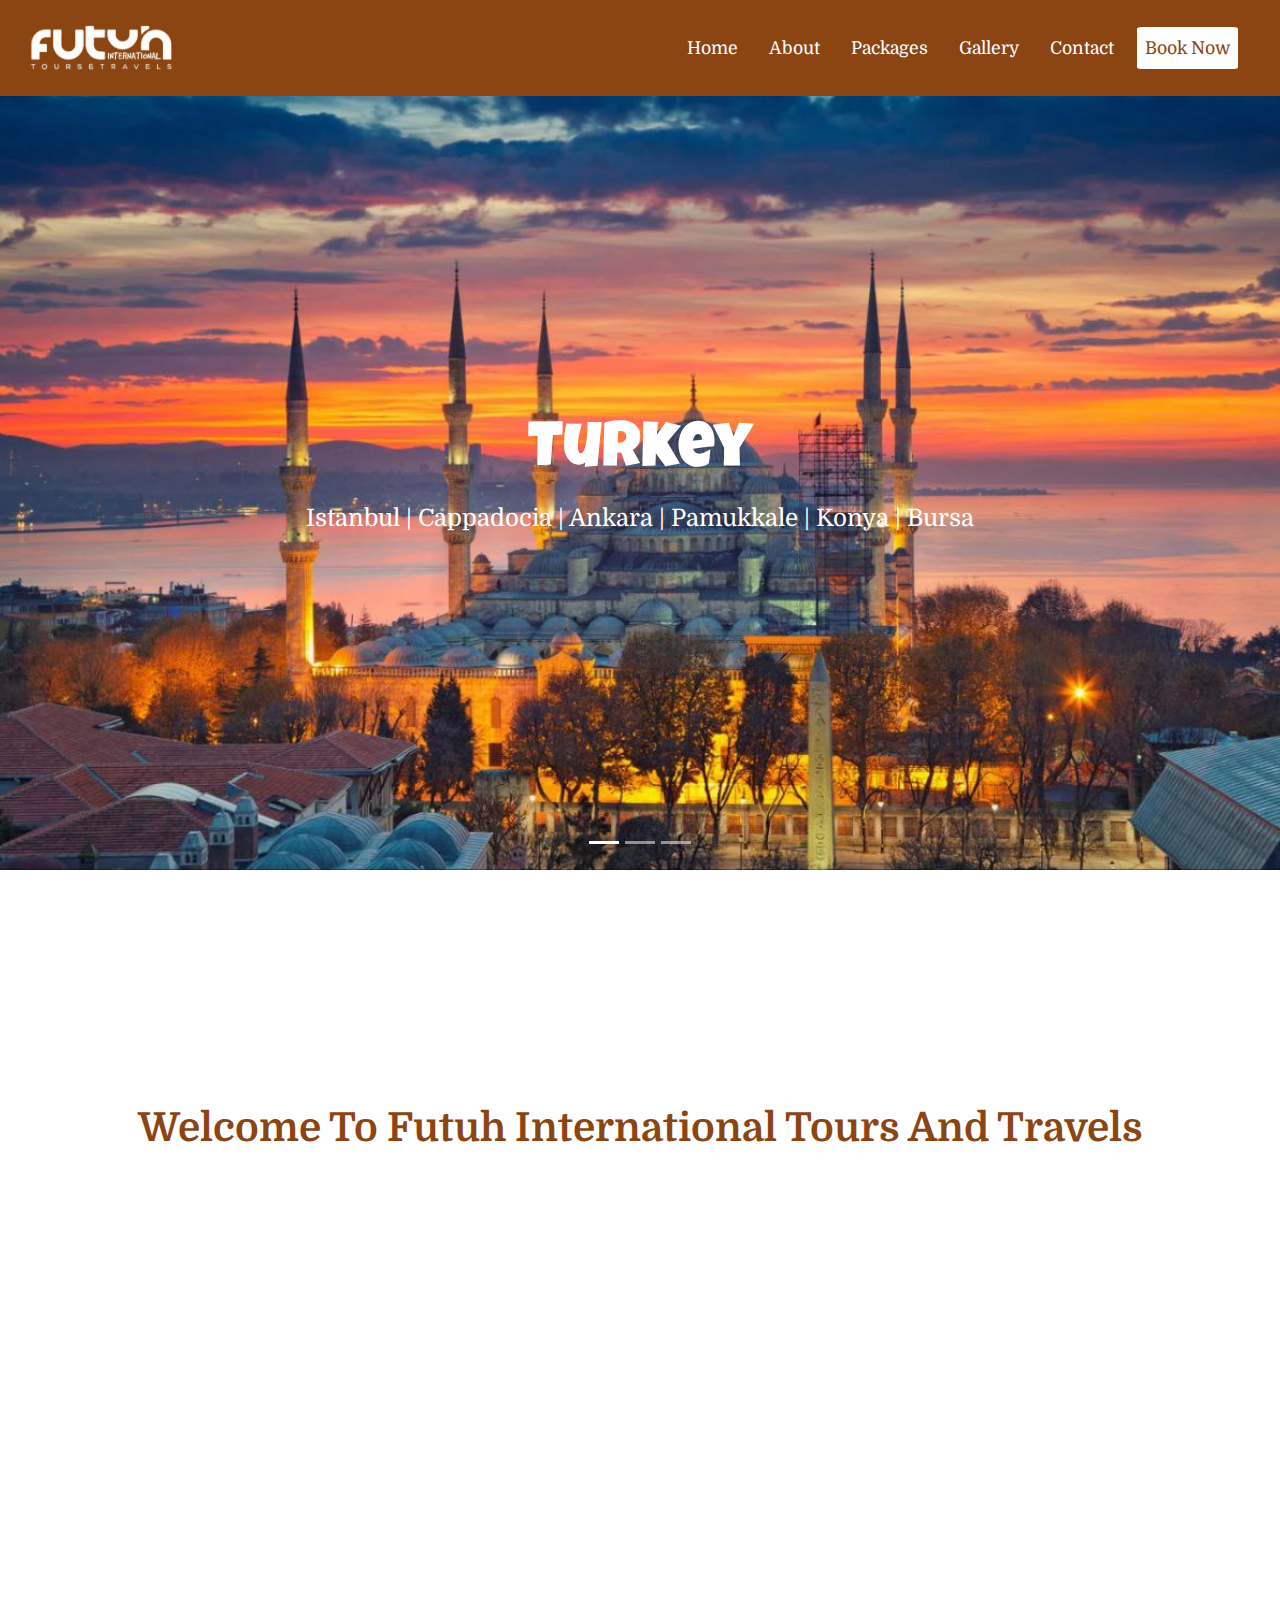
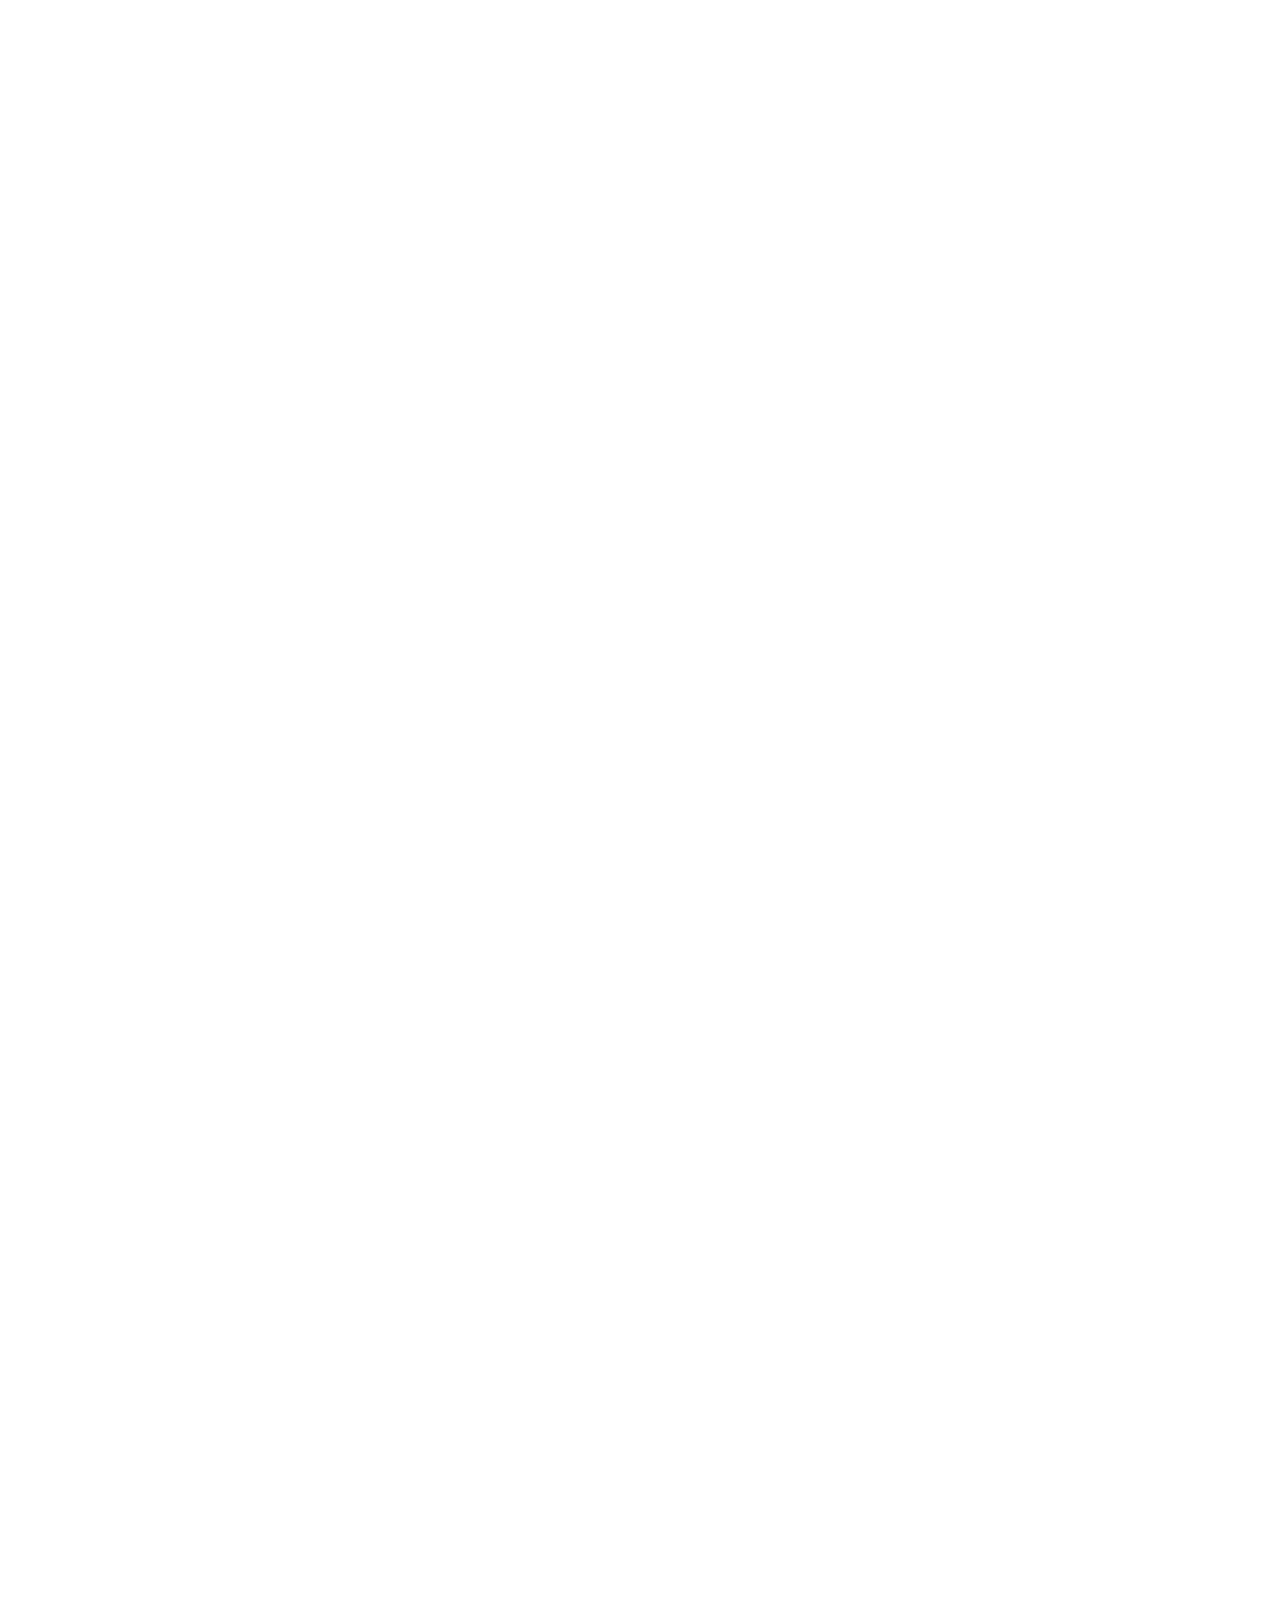
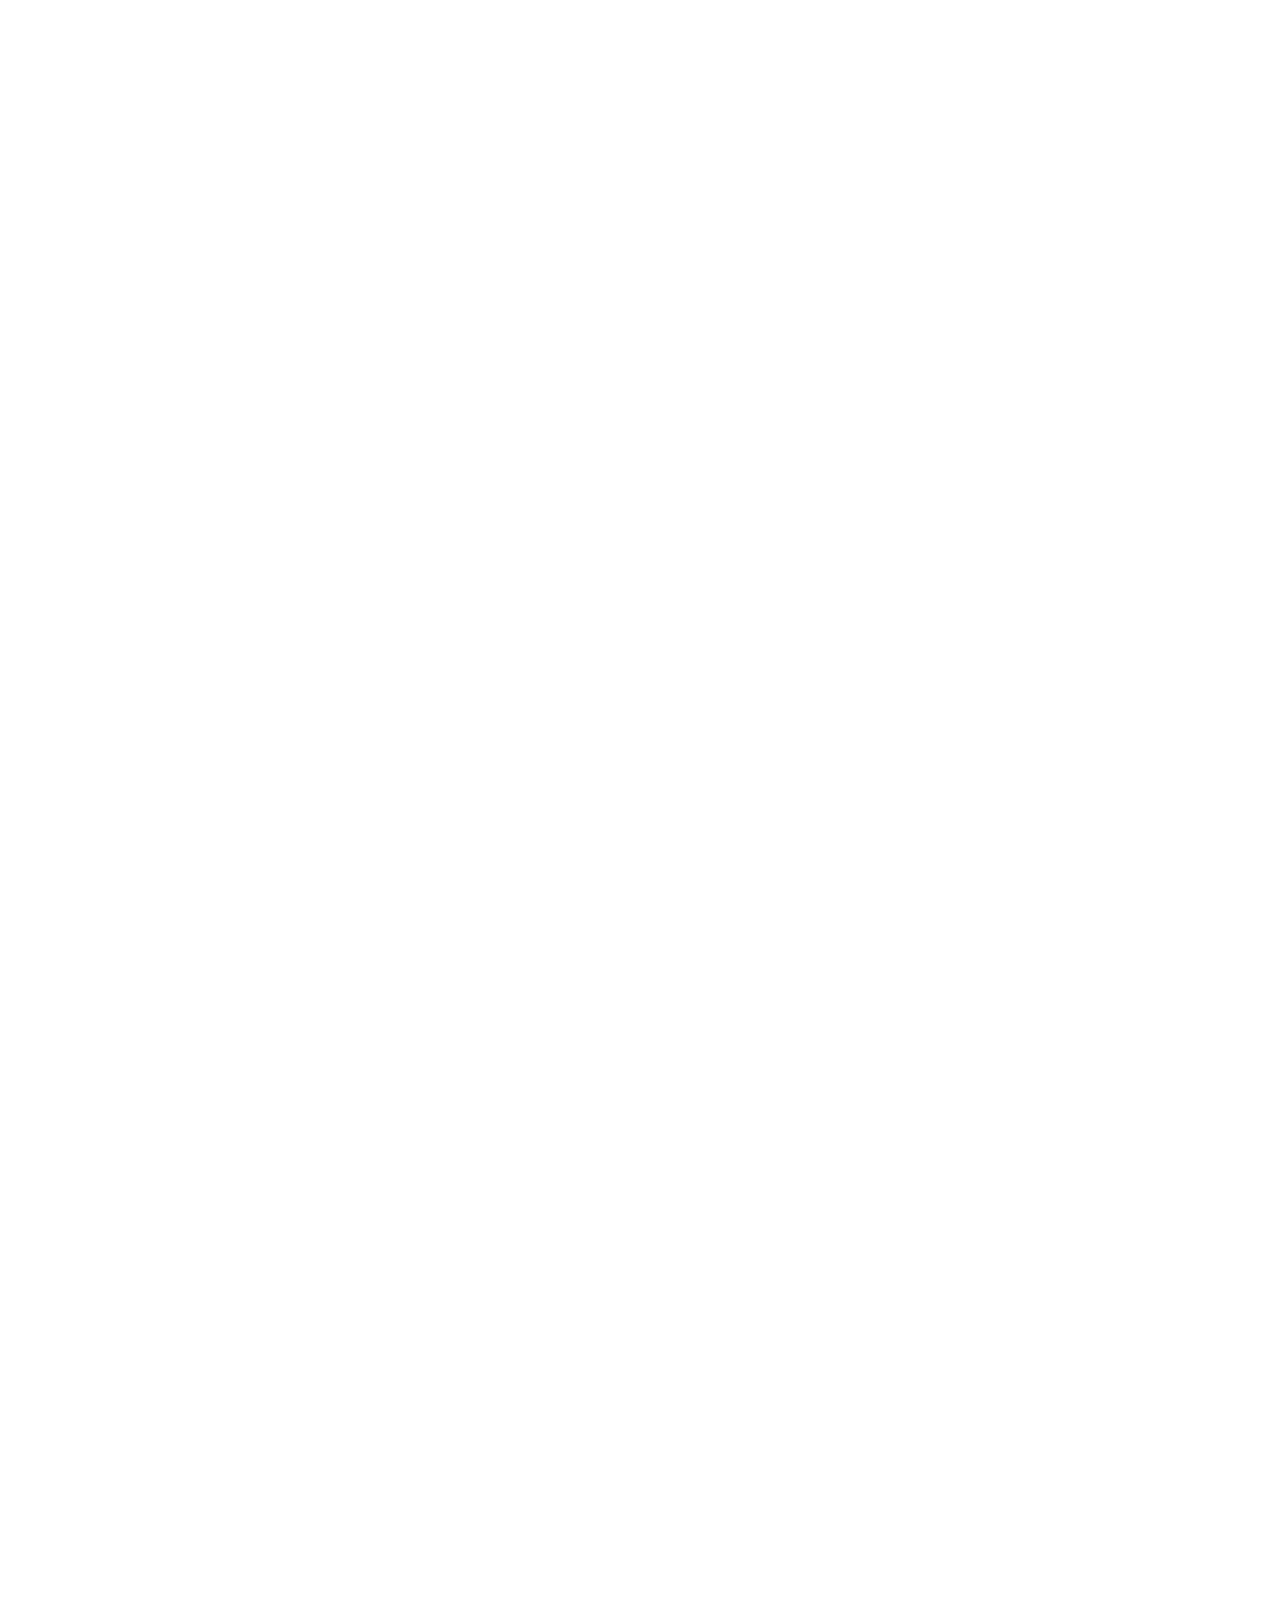
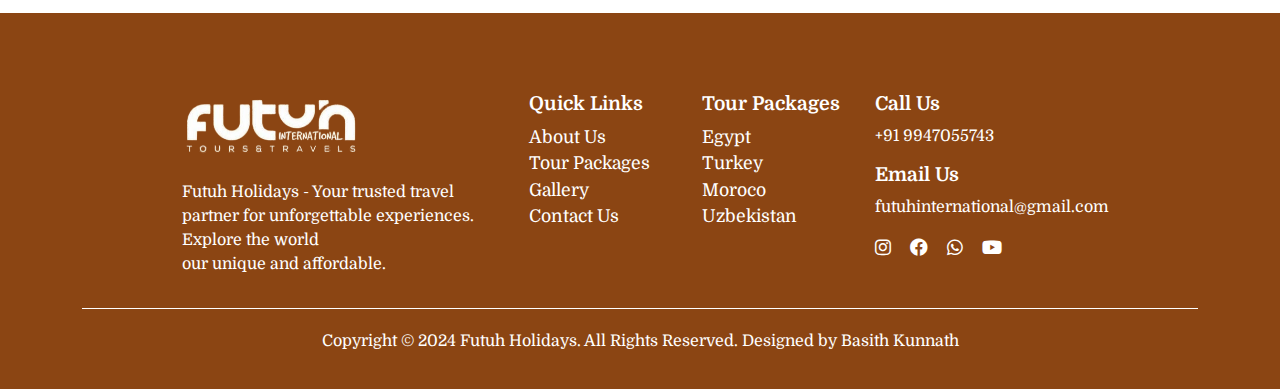
==== commit e2a2fb31: "added Umrah details" ====
--- a/index.html
+++ b/index.html
@@ -215,7 +215,7 @@
           </div>
             <div class="card-body trip-details">
               <h5 class="card-title trip-title">Morocco Journey</h5>
-              <p class="card-text trip-description">Discover beautiful landmarks.</p>
+              <p class="card-text trip-description">Discover beautiful landmarks In Moroco</p>
               <a href="details.html" class="btn explore-button">Explore Now</a>
             </div>
           </div>
@@ -224,26 +224,47 @@
     </div>
   </section>
 
-
-  <section class="umrah-banner">
-    <div class="banner-container py-3">
-        <div class="banner-row row">
-            <!-- Text Section - 50% width -->
-            <div class="banner-text col-md-6 d-flex flex-column justify-content-center"data-aos="fade-right" >
-                <h1 class="banner-title">UMRAH PACKAGE</h1>
-                <p class="banner-subtitle">Let's complete your worship with Futuh International</p>
-                <div class="price-info">
-                    <p class="price-label">Starting from:</p>
-                    <span class="price-amount">$76,000 /person</span>
-                </div>
-            </div>
-
-            <!-- Image Section - 50% width -->
-            <div class="banner-image col-md-6" data-aos="fade-left" >
-                <img src="ui.jpg" alt="Kaaba" class="img-fluid rounded">
-            </div>
-        </div>
-    </div>
+<!-- Banner Section -->
+<section class="banner-section text-white ">
+  <div class="container">
+    <div class="row align-items-center">
+      
+      <!-- Left Content -->
+      <div class="col-md-6 text-center text-md-start packages-content">
+        <h2 class="display-5 fw-bold umrah-heading" data-aos="fade-right" data-aos-delay="100">Umrah Travel</h2>
+        <h1 class="mb-3  umrah-heading" data-aos="fade-right" data-aos-delay="200">Packages Made For You</h1>
+        
+        <div class="package-details" data-aos="fade-up" data-aos-delay="300">
+          <h4 class="umrah-heading" >Package Included:</h4>
+          <ul class="list-unstyled">
+            <li>- consectetur adipiscing elit, sed do eiusmod</li>
+            <li>- dolore magna aliqua. Quis ipsum suspendisse</li>
+            <li>- Quis ipsum suspendisse ultrices gravida.</li>
+          </ul>
+        </div>
+
+        <div class="flight-schedule mt-3" data-aos="fade-up" data-aos-delay="400">
+          <h4 class="umrah-heading">Next Umrah</h4>
+          <p class="next-umrah" >25 November 2024</p>
+        </div>
+
+        <a href="#" class="btn btn-outline btn-lg mt-4" data-aos="fade-up" data-aos-delay="500">View Details</a>
+        <a href="#" class="btn btn-dark btn-lg mt-4" data-aos="fade-up" data-aos-delay="500">Book Now</a>
+        <p class="mt-3" data-aos="fade-up" data-aos-delay="600">More Information: +0123456789</p>
+      </div>
+
+      <!-- Right Content (Kaaba Image and Price Tag) -->
+      <div class="col-md-6 text-center position-relative" data-aos="fade-left">
+        
+        <!-- Kaaba Image -->
+        <div class="kaaba-img mt-5" data-aos="zoom-in">
+          <img src="kaaba.png" alt="Kaaba" class="img-fluid">
+        </div>
+        
+      </div>
+
+    </div>
+  </div>
 </section>
 
 
--- a/styles.css
+++ b/styles.css
@@ -5,6 +5,7 @@
   margin: 0;
   padding: 0;
   overflow-x: hidden;
+  background-color: #ffffff;
   
 }
 
@@ -353,90 +354,84 @@
 }
 
 
-
-/* Umrah Banner Section */
-.umrah-banner {
-  padding: 15px;
-  max-width: auto; /* Set a maximum width for the banner */
-  margin: 80px;
-}
-
-.banner-container {
-  max-width: 100%;
-}
-
-/* Text Content Styling */
-.banner-text {
-  display: flex;
-  flex-direction: column;
-  justify-content: center;
-}
-
-.banner-title {
-  font-size: 3.5rem;
+/* Banner Section Styles */
+.banner-section {
+ 
+  color: #fff;
+  position: relative;
+  overflow: hidden;
+  margin-left: 100px;
+  margin-right: 100px;
+
+  border-radius: 20px;
+  
+  padding: 0;
+  background-color: #ffffff;
+  
+}
+
+.packages-content {
+  margin-top: 100px;
+}
+
+.package-details {
+  margin-top: 50px;
+}
+
+/* Kaaba Image */
+.kaaba-img img {
+  max-width: 650px;
+  height: auto;
+}
+
+.next-umrah {
+  background: #8B4513;
+  color: #ffffff;
+  padding: 10px;
+  font-size: 1.5rem;
   font-weight: bold;
-  color: #411f07;
-  margin-bottom: 5px;
-}
-
-.banner-subtitle {
-  font-size: 1.8rem;
-  color: #411f07;
-  margin-bottom: 10px;
-}
-
-.price-info {
-  background-color: #8B4513;
-  padding: 8px 12px;
-  border-radius: 4px;
-  color: #ffffff;
-}
-
-.price-label {
-  font-size: 1rem;
-  margin: 0;
-}
-
-.price-amount {
-  font-size: 1.8rem;
+  margin-top: 30px;
+}
+
+.umrah-heading {
+  color: #8B4513;
+}
+
+.fw-bold {
+  font-size: 3rem;
+}
+
+h1, h2, h4 {
   font-weight: bold;
-  margin-left: 5px;
-}
-
-/* Image Content Styling */
-.banner-image {
-  display: flex;
-  align-items: center;
-  justify-content: center;
-}
-
-.banner-image img {
-  max-width: 100%;
-  height: 100%;
-  border-radius: 8px;
-}
-
-/* Responsive Adjustments */
+}
+
+.list-unstyled li {
+  font-size: 0.9rem;
+  color: #8B4513;
+}
+
 @media (max-width: 768px) {
-  .banner-row {
-      flex-direction: column;
-  }
-  .banner-text, .banner-image {
-      flex: 100%; /* Make both sections take full width on small screens */
-  }
-  .banner-title {
-      font-size: 2rem;
-  }
-  .banner-subtitle {
-      font-size: 1.1rem;
-  }
-  .price-amount {
-      font-size: 1.4rem;
-  }
-  .umrah-banner {
-    margin: 18px;
-  }
-}
+  .banner-section {
+    margin: 30px;
+    padding-left: 10px;
+    padding-right: 10px;
+    
+  }
+  .kaaba-img img {
+    width: 400px;
+    margin-right: 60px;
+  }
+
+}
+
+
+
+
+
+
+
+
+
 
 .about-us-section {
   padding: 0px 20px;
@@ -847,8 +842,9 @@
 }
 
 .btn-success:hover{
-  background-color: #000000;
-  border: #fff;
+  background-color: #ffffff;
+  border: #8B4513;
+  color: #8B4513;
 }
 
 .accordion-button::after {
@@ -996,6 +992,80 @@
 
 
 
+
+
+
+
+/* Custom Styles for Umrah Package Page */
+
+/* Header Section */
+.umrah-header-section {
+  color: #fff;
+}
+
+.header-title {
+  font-size: 3.5rem;
+  font-weight: bolder;
+  margin: 0%;
+  color: #8B4513;
+}
+
+.header-subtitle {
+  font-size: 1.5rem;
+  margin: 0;
+  color: #8B4513;
+}
+
+.umrah-package-description {
+  margin-bottom: 1px;
+}
+
+
+/* Package Details Section */
+.package-title,
+.package-highlights-title,
+.itinerary-title,
+.contact-title {
+  color: #8B4513;
+}
+
+.package-description {
+  color: #8B4513;
+  font-size: 1.2rem;
+}
+
+.package-details-card .details-card-title {
+  font-size: 1.8rem;
+  color: #ffffff;
+}
+
+.package-details-card {
+  background: linear-gradient(to bottom right, #8B4513, #000000);
+}
+
+.package-details-card p {
+  color: #ffffff;
+  font-size: 1.2rem;
+}
+
+.package-highlights-list {
+  list-style: disc inside;
+  color: #8B4513;
+  font-size: 1.2rem;
+
+}
+
+
+.full-width-image-container img {
+	width: 1200px; /* Fixed width on larger screens */
+	max-width: 100%; /* Ensures it scales down on smaller screens */
+	height: 400px; /* Fixed height */
+	object-fit: cover; /* Maintains aspect ratio without distortion */
+	margin: 0 auto; /* Center the image on larger screens */
+	display: block; /* Required for centering with margin */
+}
+
+
 /* Footer */
 
 
@@ -1033,7 +1103,7 @@
 }
 
 .footer .social-icons i {
-  font-size: 20px;
+  font-size: 18px;
   margin-right: 15px;
   color: #fff;
   margin-bottom: 30px;
@@ -1053,4 +1123,13 @@
     padding-left: 0;
   }
 
-}+}
+
+
+
+
+
+
+
+
+
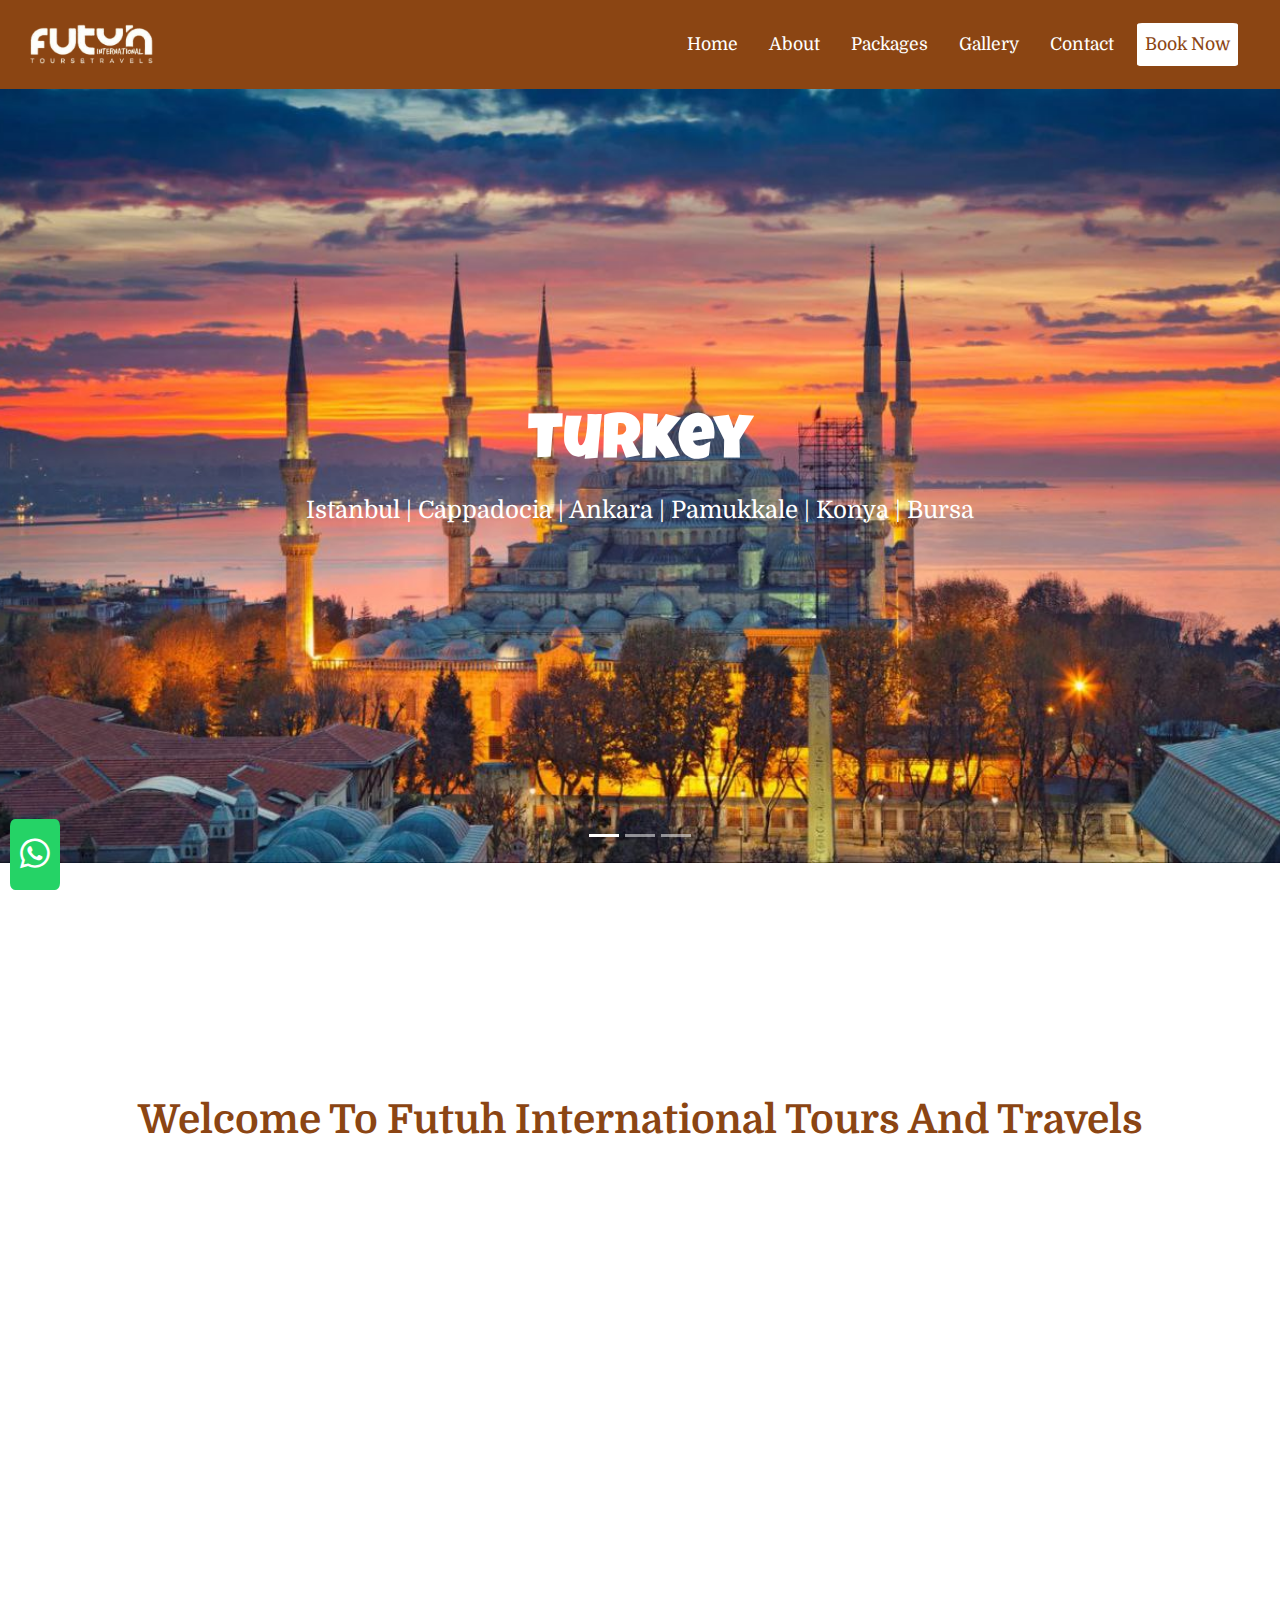
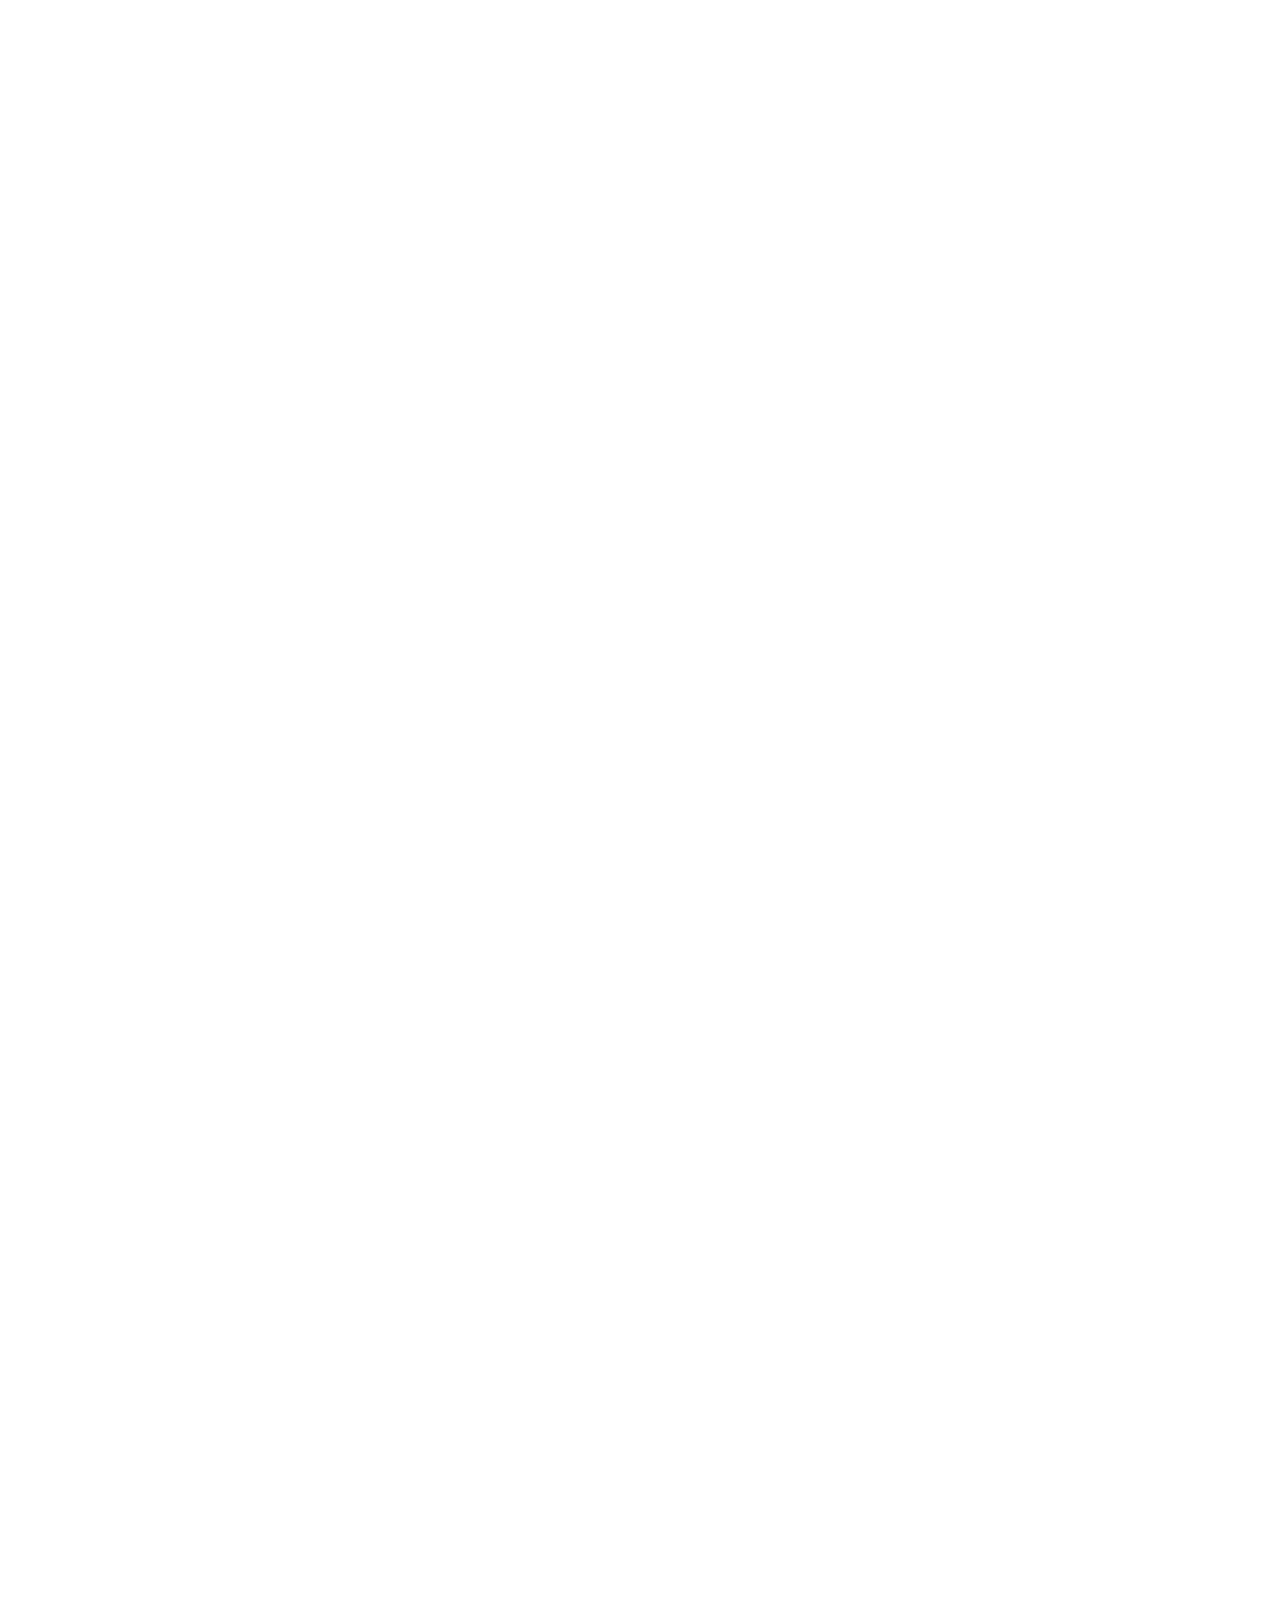
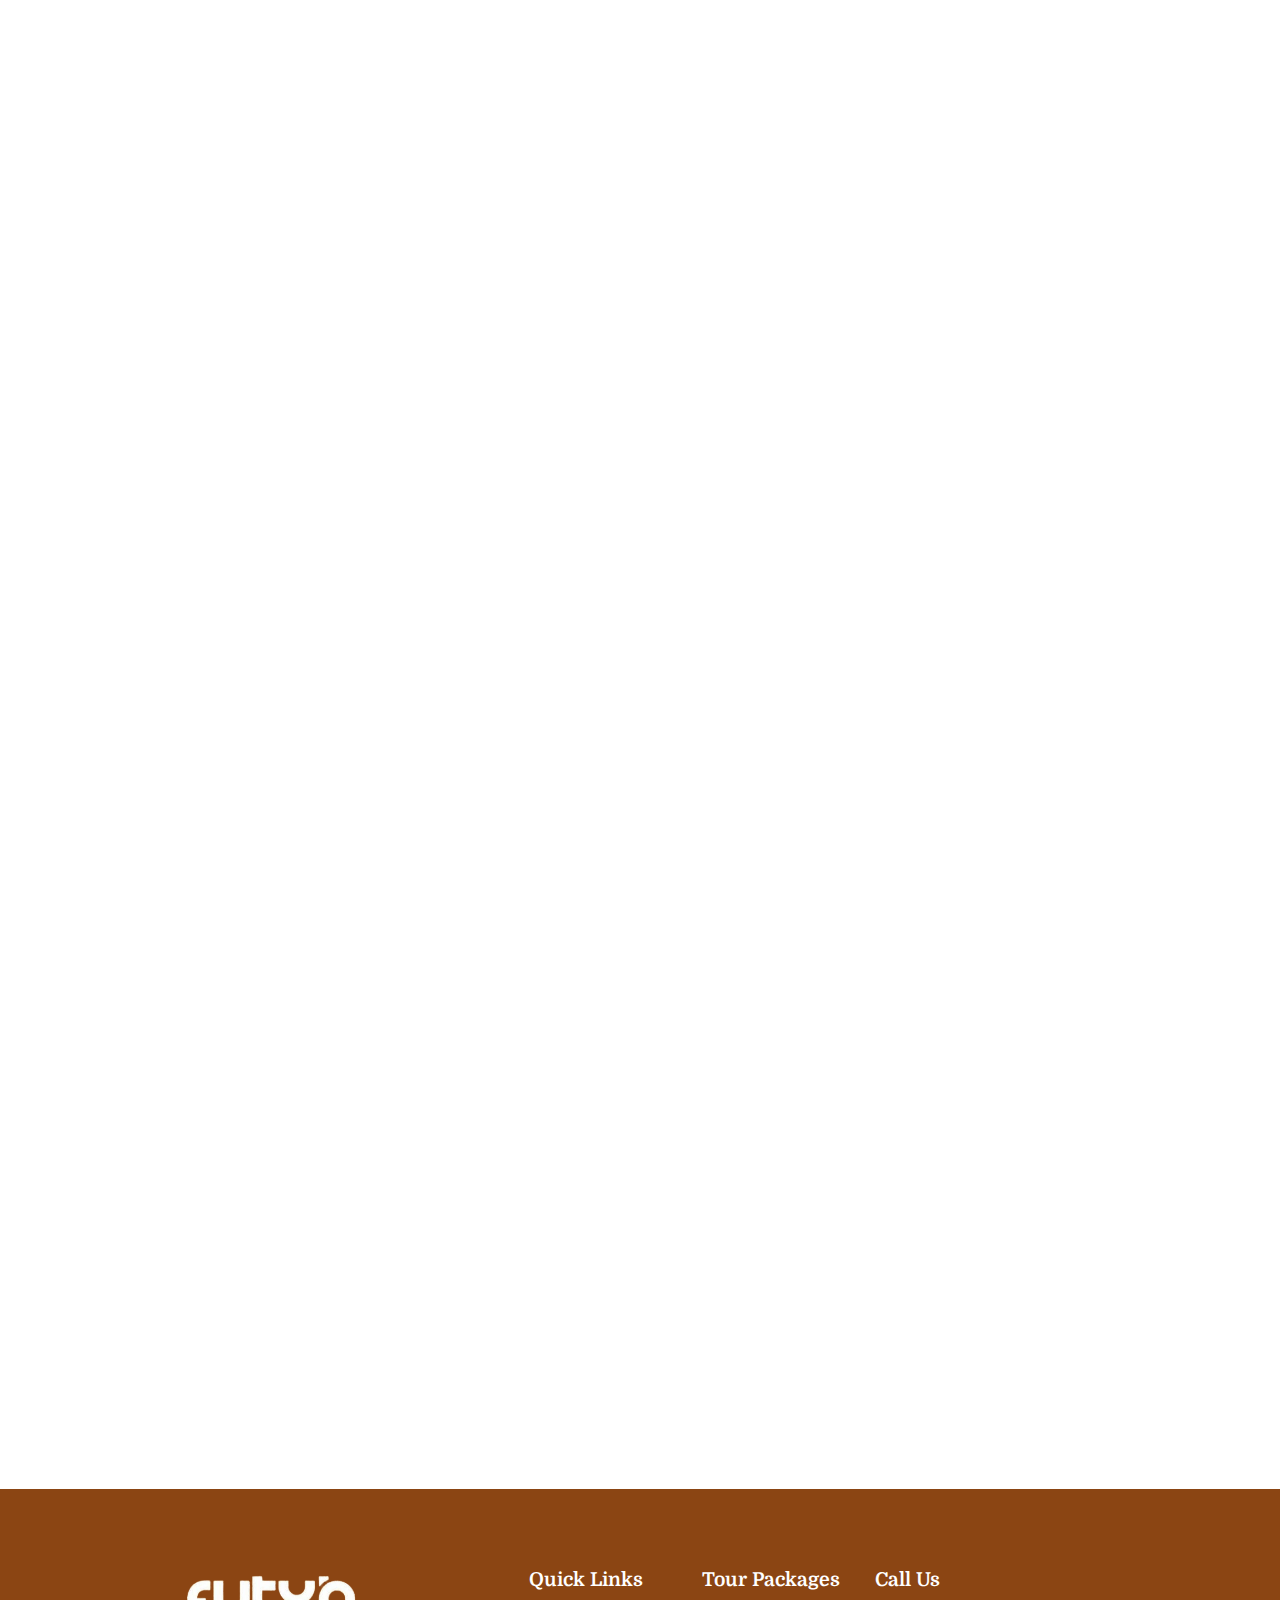
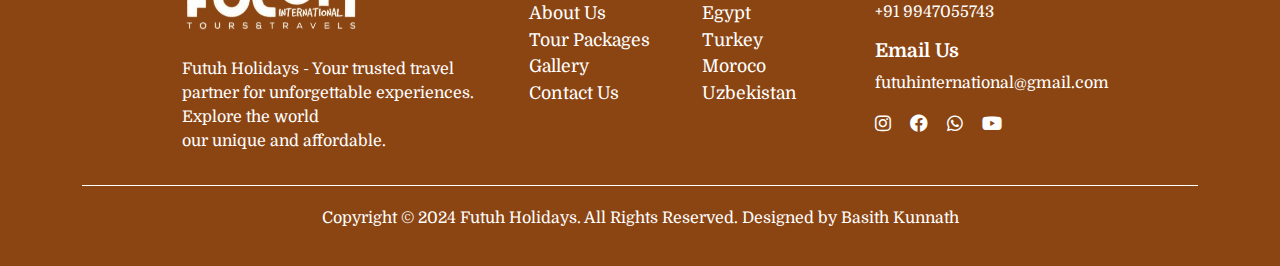
==== commit 1e265d96: "whatsapp logo" ====
--- a/index.html
+++ b/index.html
@@ -26,7 +26,7 @@
   <nav class="navbar navbar-expand-lg navbar-custom">
     <div class="container-fluid">
       <a class="navbar-brand" href="#">
-        <img src="futuhlogo.png" alt="Futuh International Logo" width="150" height="auto">
+        <img src="futuhlogo.png" alt="Futuh International Logo" width="130" height="auto">
       </a>
 
        <!-- Hamburger / Close Icon Button -->
@@ -224,47 +224,24 @@
     </div>
   </section>
 
-<!-- Banner Section -->
-<section class="banner-section text-white ">
-  <div class="container">
-    <div class="row align-items-center">
-      
-      <!-- Left Content -->
-      <div class="col-md-6 text-center text-md-start packages-content">
-        <h2 class="display-5 fw-bold umrah-heading" data-aos="fade-right" data-aos-delay="100">Umrah Travel</h2>
-        <h1 class="mb-3  umrah-heading" data-aos="fade-right" data-aos-delay="200">Packages Made For You</h1>
-        
-        <div class="package-details" data-aos="fade-up" data-aos-delay="300">
-          <h4 class="umrah-heading" >Package Included:</h4>
-          <ul class="list-unstyled">
-            <li>- consectetur adipiscing elit, sed do eiusmod</li>
-            <li>- dolore magna aliqua. Quis ipsum suspendisse</li>
-            <li>- Quis ipsum suspendisse ultrices gravida.</li>
-          </ul>
-        </div>
-
-        <div class="flight-schedule mt-3" data-aos="fade-up" data-aos-delay="400">
-          <h4 class="umrah-heading">Next Umrah</h4>
-          <p class="next-umrah" >25 November 2024</p>
-        </div>
-
-        <a href="#" class="btn btn-outline btn-lg mt-4" data-aos="fade-up" data-aos-delay="500">View Details</a>
-        <a href="#" class="btn btn-dark btn-lg mt-4" data-aos="fade-up" data-aos-delay="500">Book Now</a>
-        <p class="mt-3" data-aos="fade-up" data-aos-delay="600">More Information: +0123456789</p>
-      </div>
-
-      <!-- Right Content (Kaaba Image and Price Tag) -->
-      <div class="col-md-6 text-center position-relative" data-aos="fade-left">
-        
-        <!-- Kaaba Image -->
-        <div class="kaaba-img mt-5" data-aos="zoom-in">
-          <img src="kaaba.png" alt="Kaaba" class="img-fluid">
-        </div>
-        
-      </div>
-
-    </div>
-  </div>
+
+  <section class="umrah-banner container-fluid" data-aos="fade-up">
+    <div class="row align-items-center text-center text-lg-start">
+        <div class="col-lg-12 content">
+            <h1 class="banner-title">Umrah Package</h1>
+            <p class="banner-subtitle">Embark on a spiritual journey with our 15-Day Package</p>
+            <p class="banner-description">
+                Lorem ipsum dolor sit amet, consectetur adipiscing elit, sed do eiusmod tempor incididunt ut labore et dolore magna aliqua. Ut enim ad minim veniam, quis nostrud exercitation ullamco laboris.
+            </p>
+            <div class="d-flex justify-content-center justify-content-lg-start button-group">
+              <a href="umrahdetails.html"><button class="btn btn-primary custom-margin-right">View Details</button></a>
+              <a href="https://wa.me/919961102203"><button class="btn btn-secondary">Book Now</button></a>
+          </div>
+        </div>
+    </div>
+    <p class="banner-footer text-center text-lg-start">
+        Office: Travel St., Freedom No. 31, Konohla, West Java
+    </p>
 </section>
 
 
@@ -373,7 +350,7 @@
 
 
     <!-- WhatsApp Icon -->
-    <a href="https://wa.me/yourwhatsappnumber" class="whatsapp-icon" target="_blank" data-aos="fade-left">
+    <a href="https://wa.me/919961102203/" class="whatsapp-icon" target="_Hey">
       <i class="fab fa-whatsapp"></i>
   </a>
 
--- a/styles.css
+++ b/styles.css
@@ -355,74 +355,87 @@
 
 
 /* Banner Section Styles */
-.banner-section {
- 
-  color: #fff;
+
+/* Banner Styles */
+
+
+.umrah-banner {
+  background-image: url('hik.jpg'); /* Replace with your background image */
+  background-size: cover;
+  background-position: center;
+  background-repeat: no-repeat;
+  padding: 80px;
+  margin-top: 80px;
+  box-shadow: 0 4px 8px rgba(0, 0, 0, 0.1);
+  color: #ffffff;
+  max-width: 100%;
   position: relative;
-  overflow: hidden;
-  margin-left: 100px;
-  margin-right: 100px;
-
-  border-radius: 20px;
-  
-  padding: 0;
+}
+
+.umrah-banner::before {
+  content: "";
+  position: absolute;
+  top: 0;
+  left: 0;
+  width: 100%;
+  height: 100%;
+  background-color: rgba(0, 0, 0, 0.5);
+  
+  z-index: 1;
+}
+
+.content, .banner-footer {
+  position: relative;
+  z-index: 2;
+}
+
+.banner-title {
+  font-size: 2.5rem;
+  font-weight: bold;
+}
+
+.banner-subtitle {
+  font-size: 1.25rem;
+  margin-bottom: 1.5rem;
+}
+
+.banner-description {
+  font-size: 1rem;
+  margin-bottom: 2rem;
+  line-height: 1.5;
+}
+
+.btn-primary {
+  background-color: #4caf50;
+  border: none;
+}
+
+.btn-secondary {
+  background-color: #8B4513;
+  color: #ffffff;
+  border: none;
+}
+
+.btn-secondary:hover{
   background-color: #ffffff;
-  
-}
-
-.packages-content {
-  margin-top: 100px;
-}
-
-.package-details {
-  margin-top: 50px;
-}
-
-/* Kaaba Image */
-.kaaba-img img {
-  max-width: 650px;
-  height: auto;
-}
-
-.next-umrah {
-  background: #8B4513;
-  color: #ffffff;
-  padding: 10px;
-  font-size: 1.5rem;
-  font-weight: bold;
-  margin-top: 30px;
-}
-
-.umrah-heading {
-  color: #8B4513;
-}
-
-.fw-bold {
-  font-size: 3rem;
-}
-
-h1, h2, h4 {
-  font-weight: bold;
-}
-
-.list-unstyled li {
-  font-size: 0.9rem;
-  color: #8B4513;
+  color: #8B4513;
+}
+
+.banner-footer {
+  font-size: 0.875rem;
+  color: #e0e0e0;
+  margin-top: 2rem;
 }
 
 @media (max-width: 768px) {
-  .banner-section {
-    margin: 30px;
-    padding-left: 10px;
-    padding-right: 10px;
-    
-  }
-  .kaaba-img img {
-    width: 400px;
-    margin-right: 60px;
-  }
-
-}
+  .banner-title {
+      font-size: 2rem;
+  }
+  .banner-description {
+      font-size: 0.875rem;
+  }
+}
+
 
 
 
@@ -920,14 +933,15 @@
 }
 .whatsapp-icon {
   position: fixed;
-  bottom: 10px;
-  right: 10px;
+  left: 10px;
   background-color: #25D366;
   color: #fff;
   padding: 10px;
   border-radius: 10%;
   font-size: 34px;
   z-index: 1000;
+  bottom: 10px;     /* Adjusts the distance from the bottom edge */
+
 }
 .submit-button {
   background-color: #8B4513;
@@ -1127,9 +1141,3 @@
 
 
 
-
-
-
-
-
-
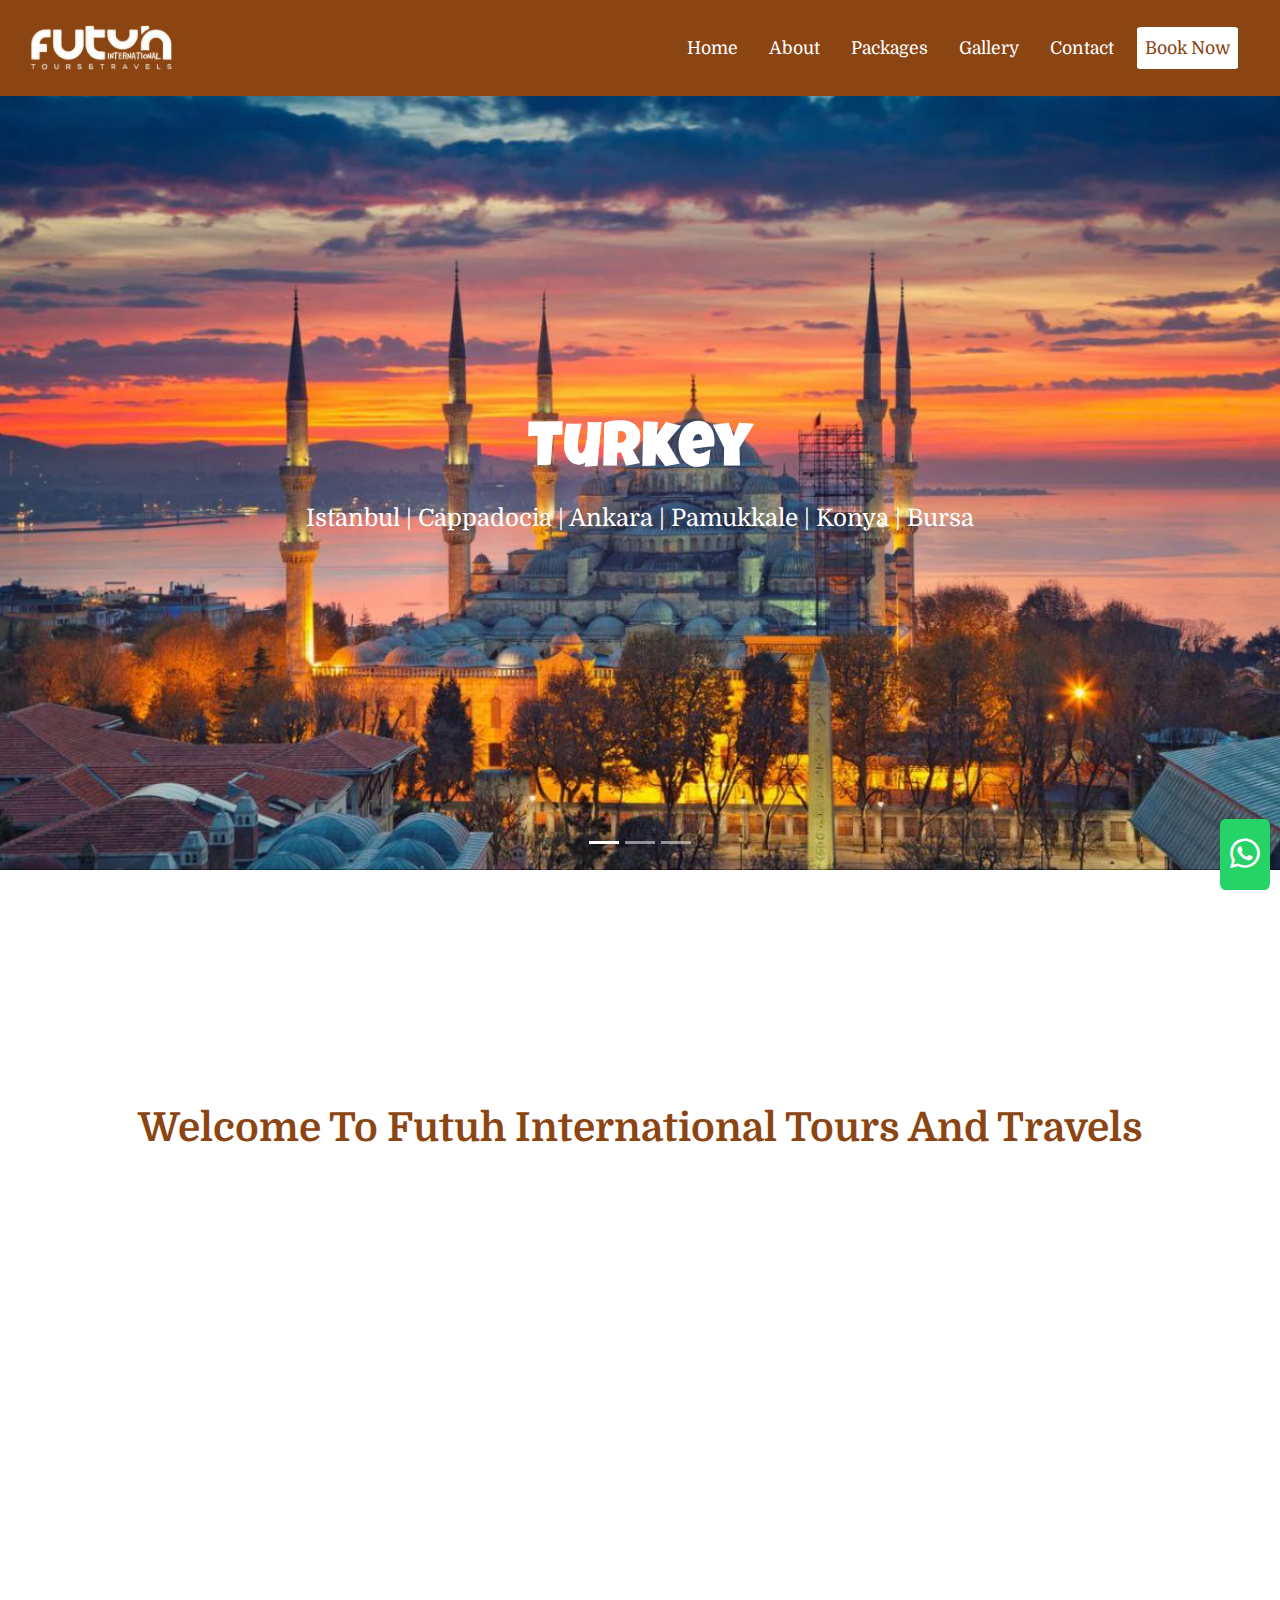
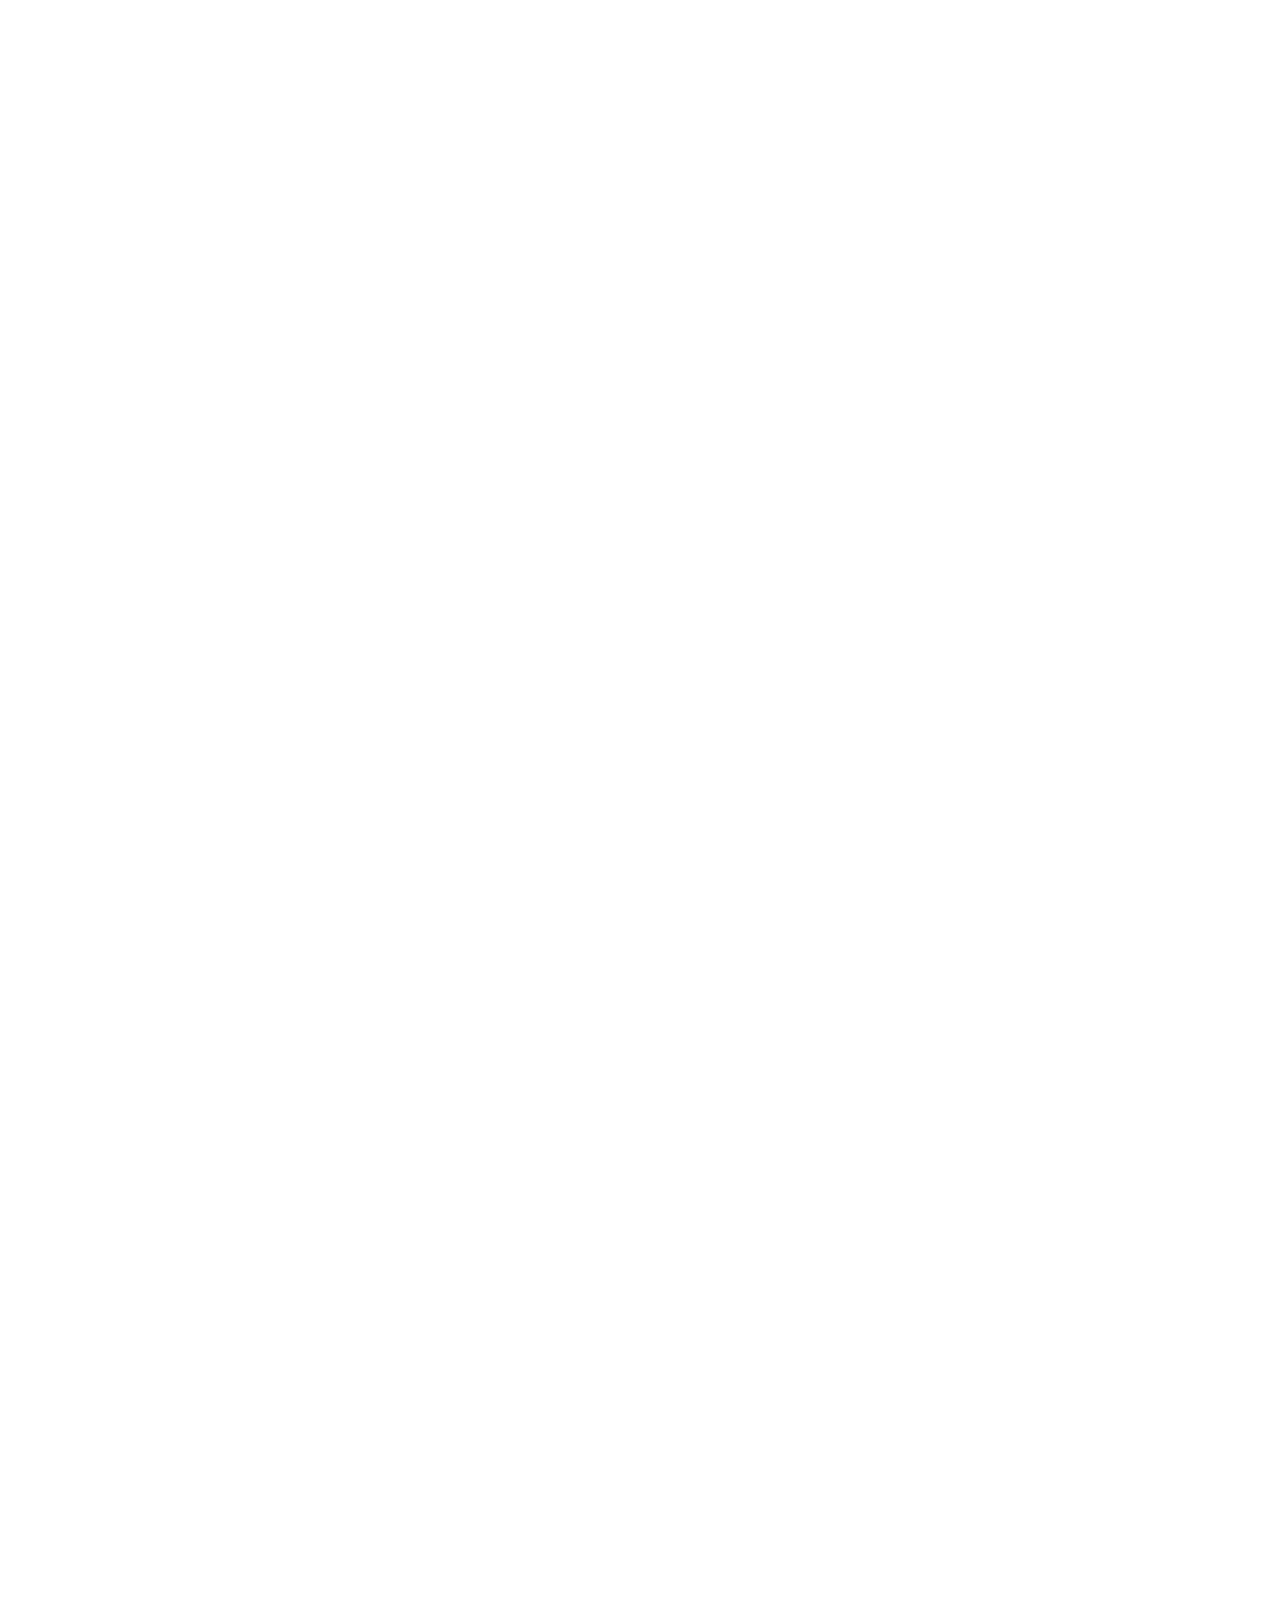
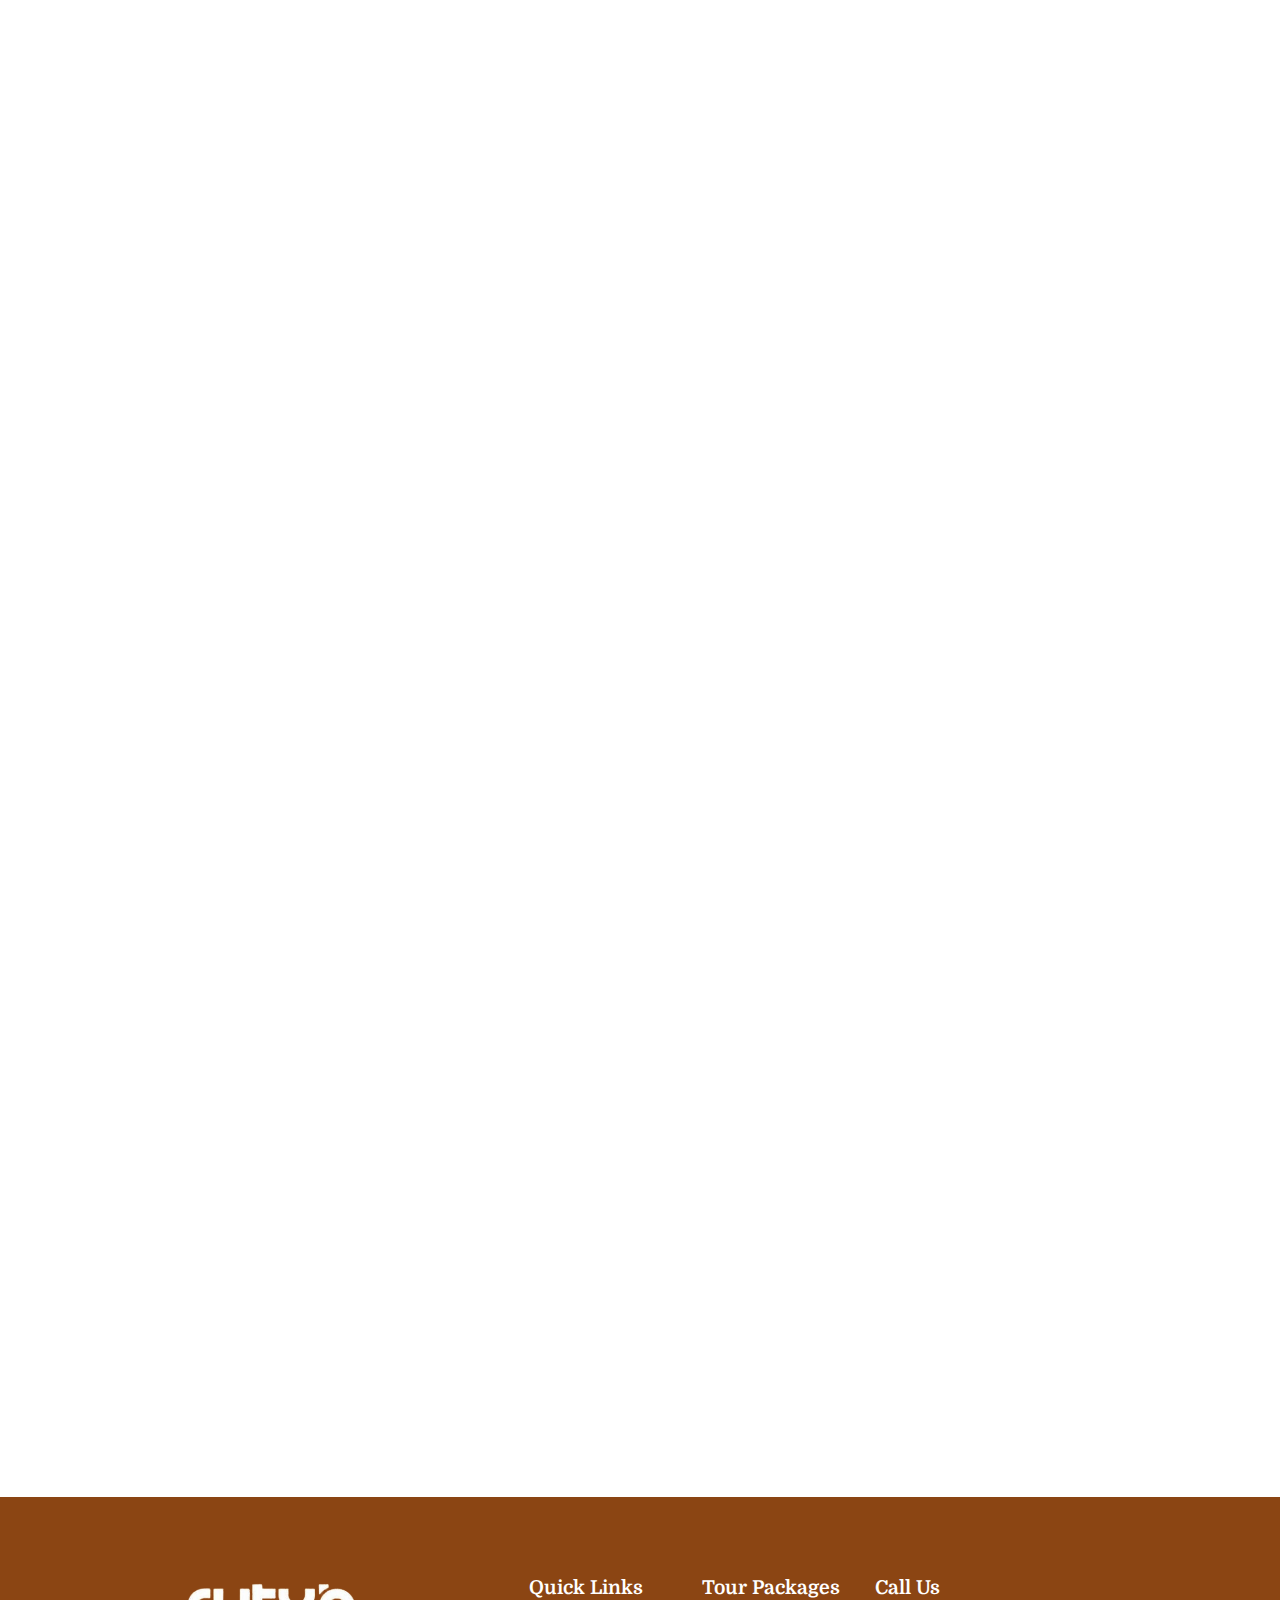
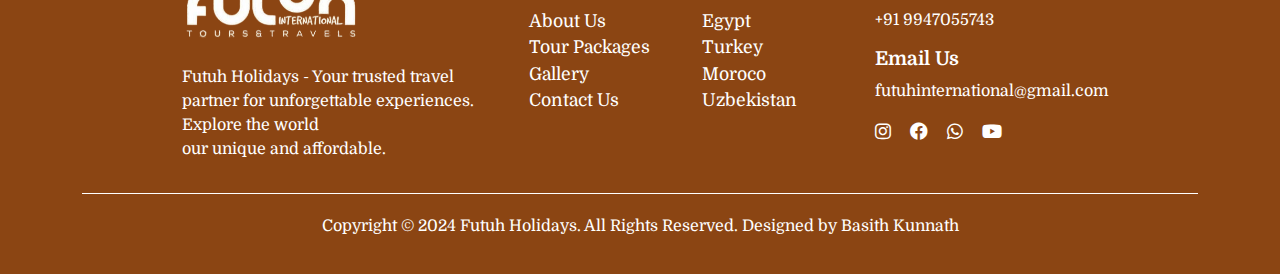
==== commit a17b160b: "umrah added" ====
--- a/index.html
+++ b/index.html
@@ -26,7 +26,7 @@
   <nav class="navbar navbar-expand-lg navbar-custom">
     <div class="container-fluid">
       <a class="navbar-brand" href="#">
-        <img src="futuhlogo.png" alt="Futuh International Logo" width="130" height="auto">
+        <img src="futuhlogo.png" alt="Futuh International Logo" width="150" height="auto">
       </a>
 
        <!-- Hamburger / Close Icon Button -->
@@ -350,7 +350,7 @@
 
 
     <!-- WhatsApp Icon -->
-    <a href="https://wa.me/919961102203/" class="whatsapp-icon" target="_Hey">
+    <a href="https://wa.me/919961102203/" class="whatsapp-icon" target="_blank">
       <i class="fab fa-whatsapp"></i>
   </a>
 
--- a/styles.css
+++ b/styles.css
@@ -933,15 +933,14 @@
 }
 .whatsapp-icon {
   position: fixed;
-  left: 10px;
+  bottom: 10px;
+  right: 10px;
   background-color: #25D366;
   color: #fff;
   padding: 10px;
   border-radius: 10%;
   font-size: 34px;
   z-index: 1000;
-  bottom: 10px;     /* Adjusts the distance from the bottom edge */
-
 }
 .submit-button {
   background-color: #8B4513;
@@ -1141,3 +1140,9 @@
 
 
 
+
+
+
+
+
+
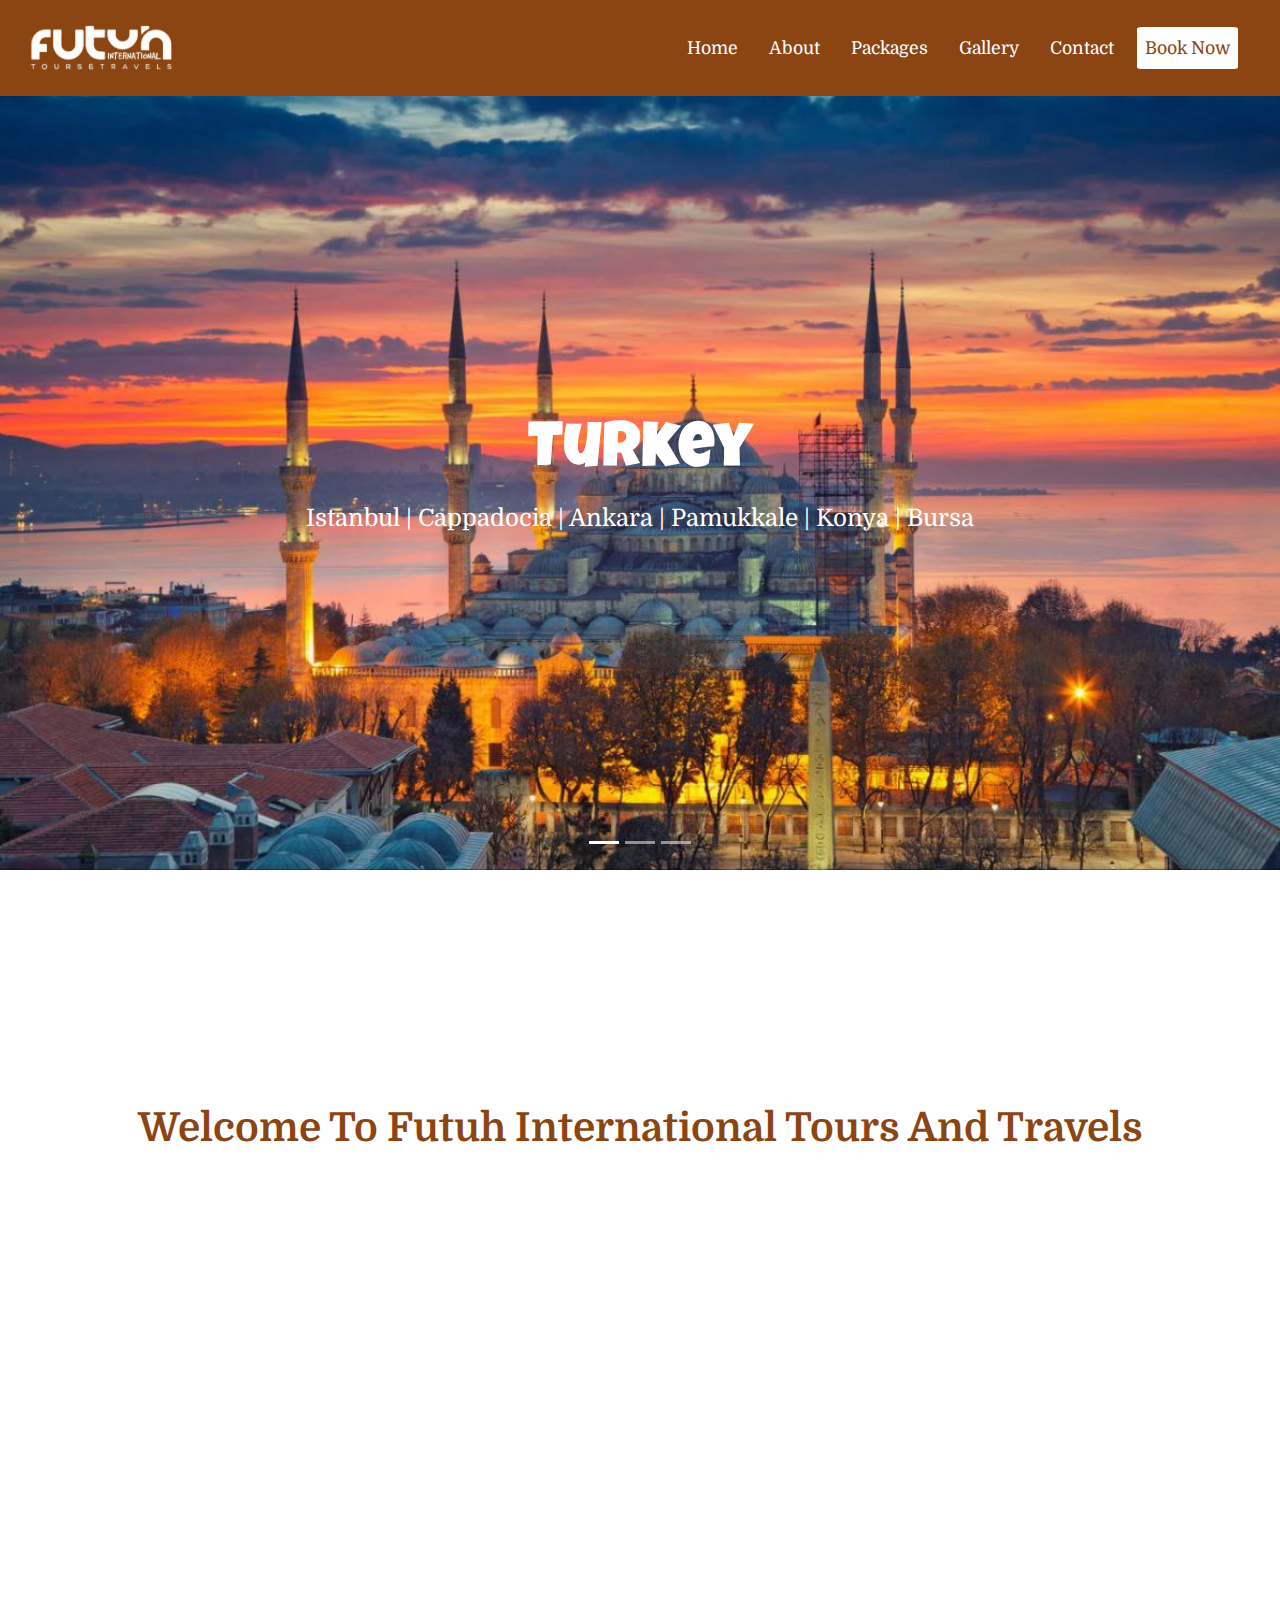
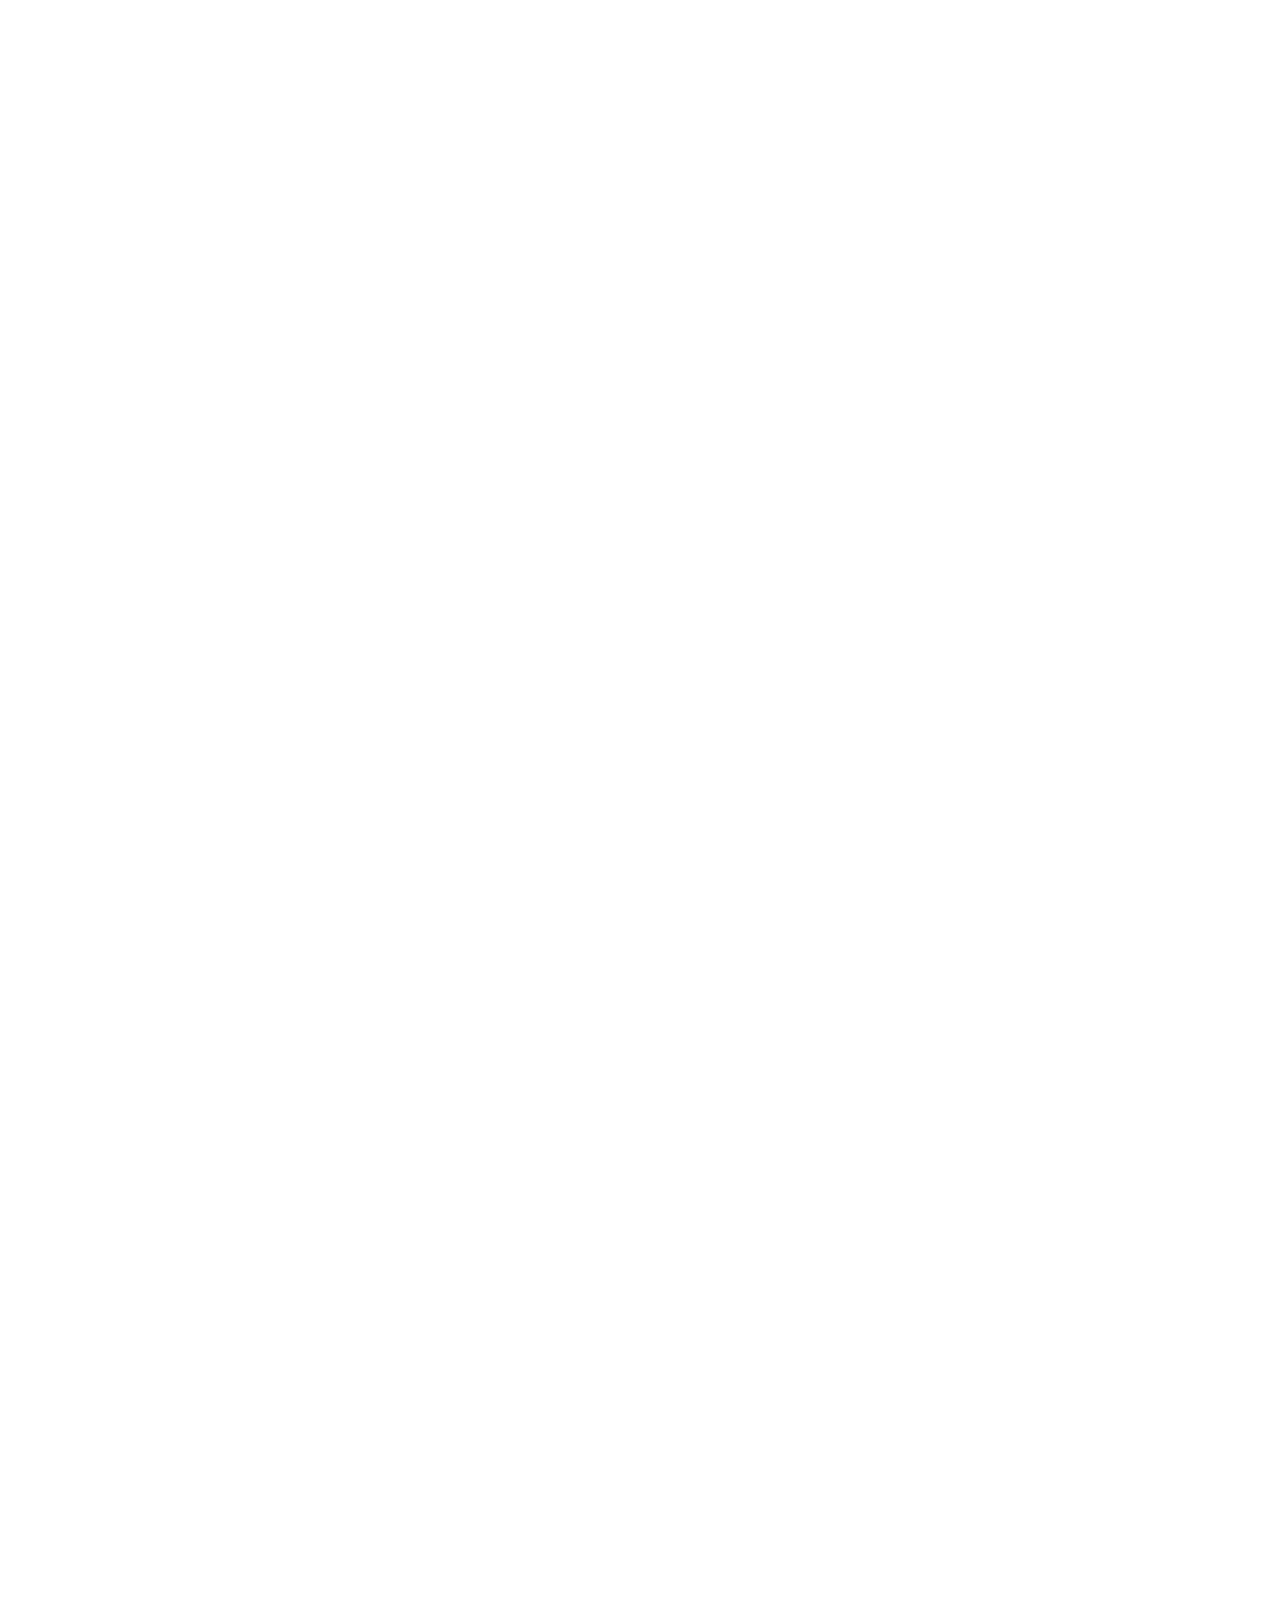
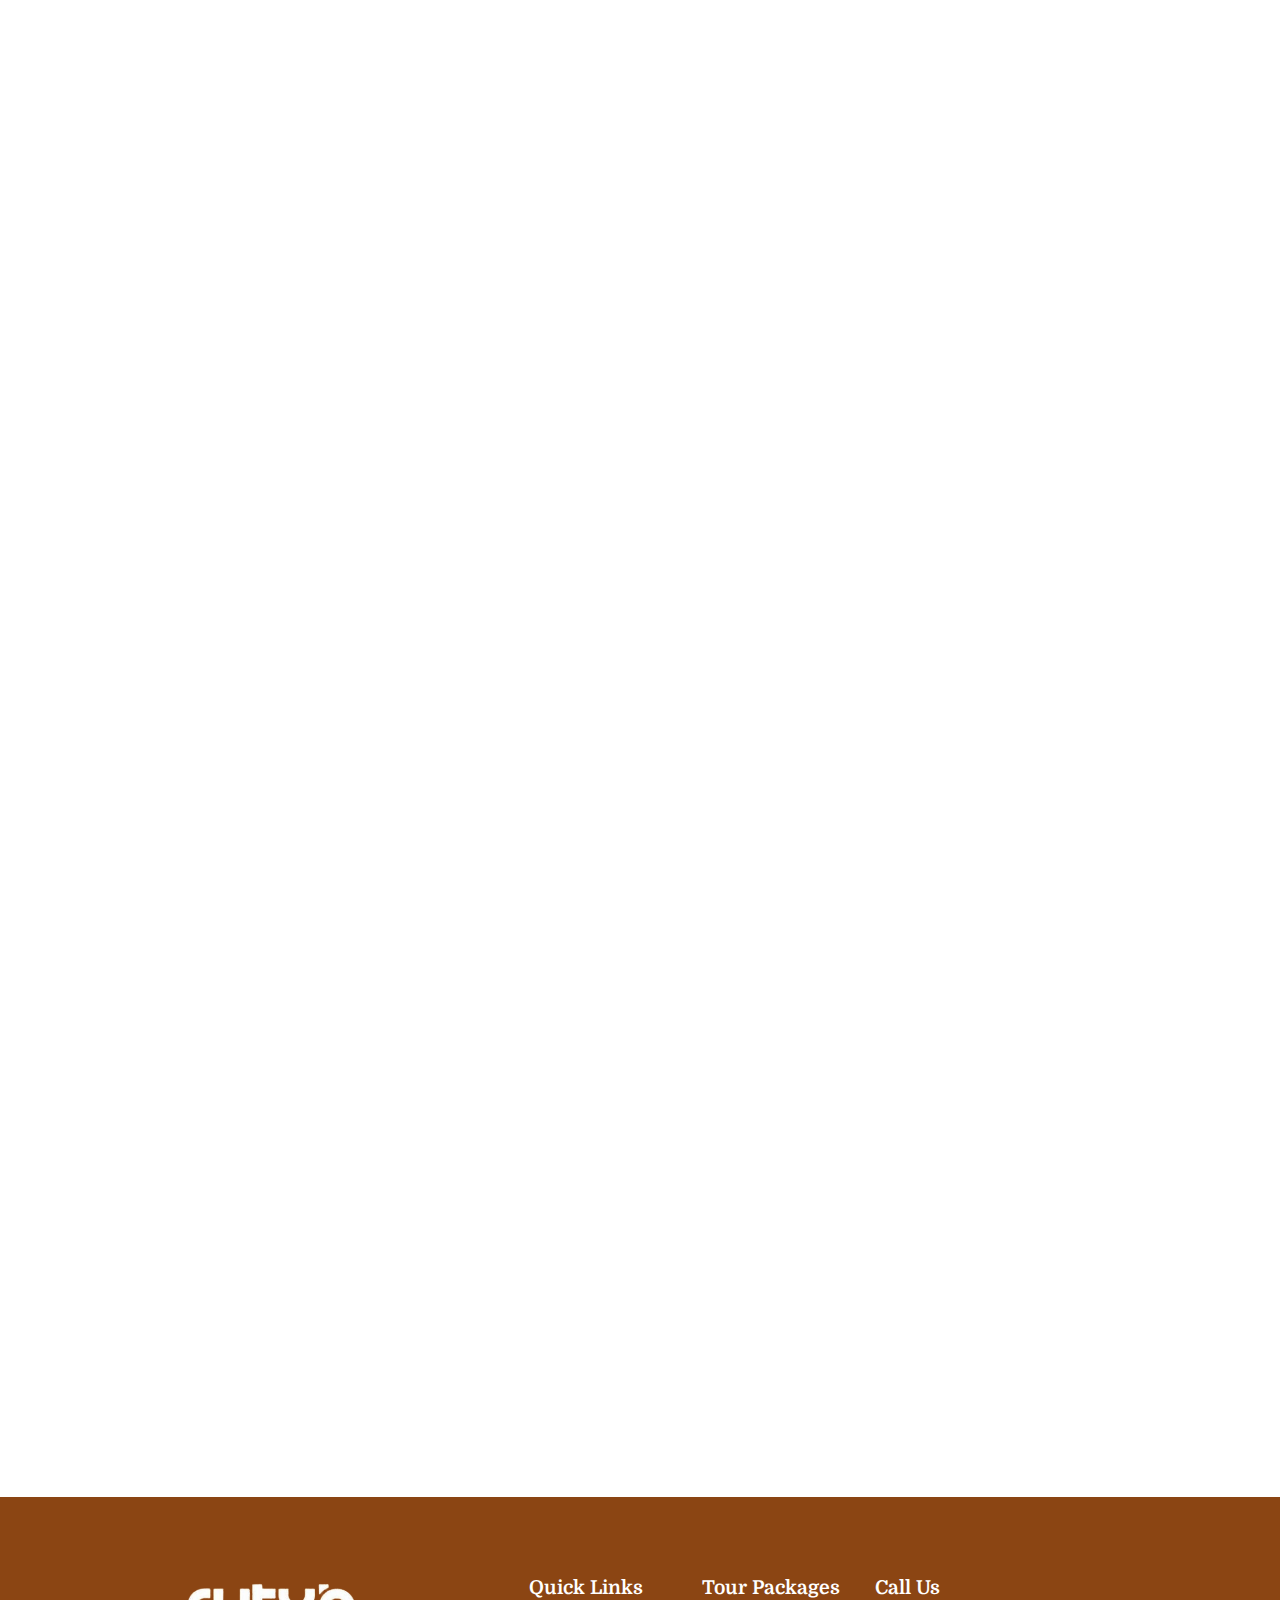
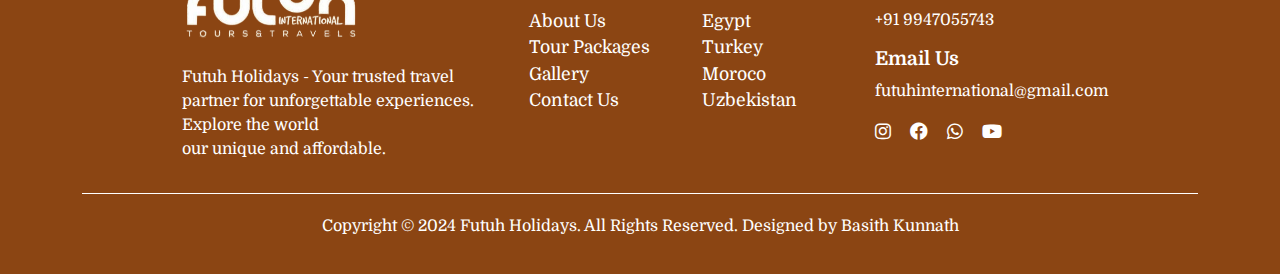
==== commit 60c54fde: "whatsapp" ====
--- a/index.html
+++ b/index.html
@@ -350,7 +350,7 @@
 
 
     <!-- WhatsApp Icon -->
-    <a href="https://wa.me/919961102203/" class="whatsapp-icon" target="_blank">
+    <a href="https://wa.me/919961102203/" class="whatsapp-icon" target="_blank" data-aos="right">
       <i class="fab fa-whatsapp"></i>
   </a>
 
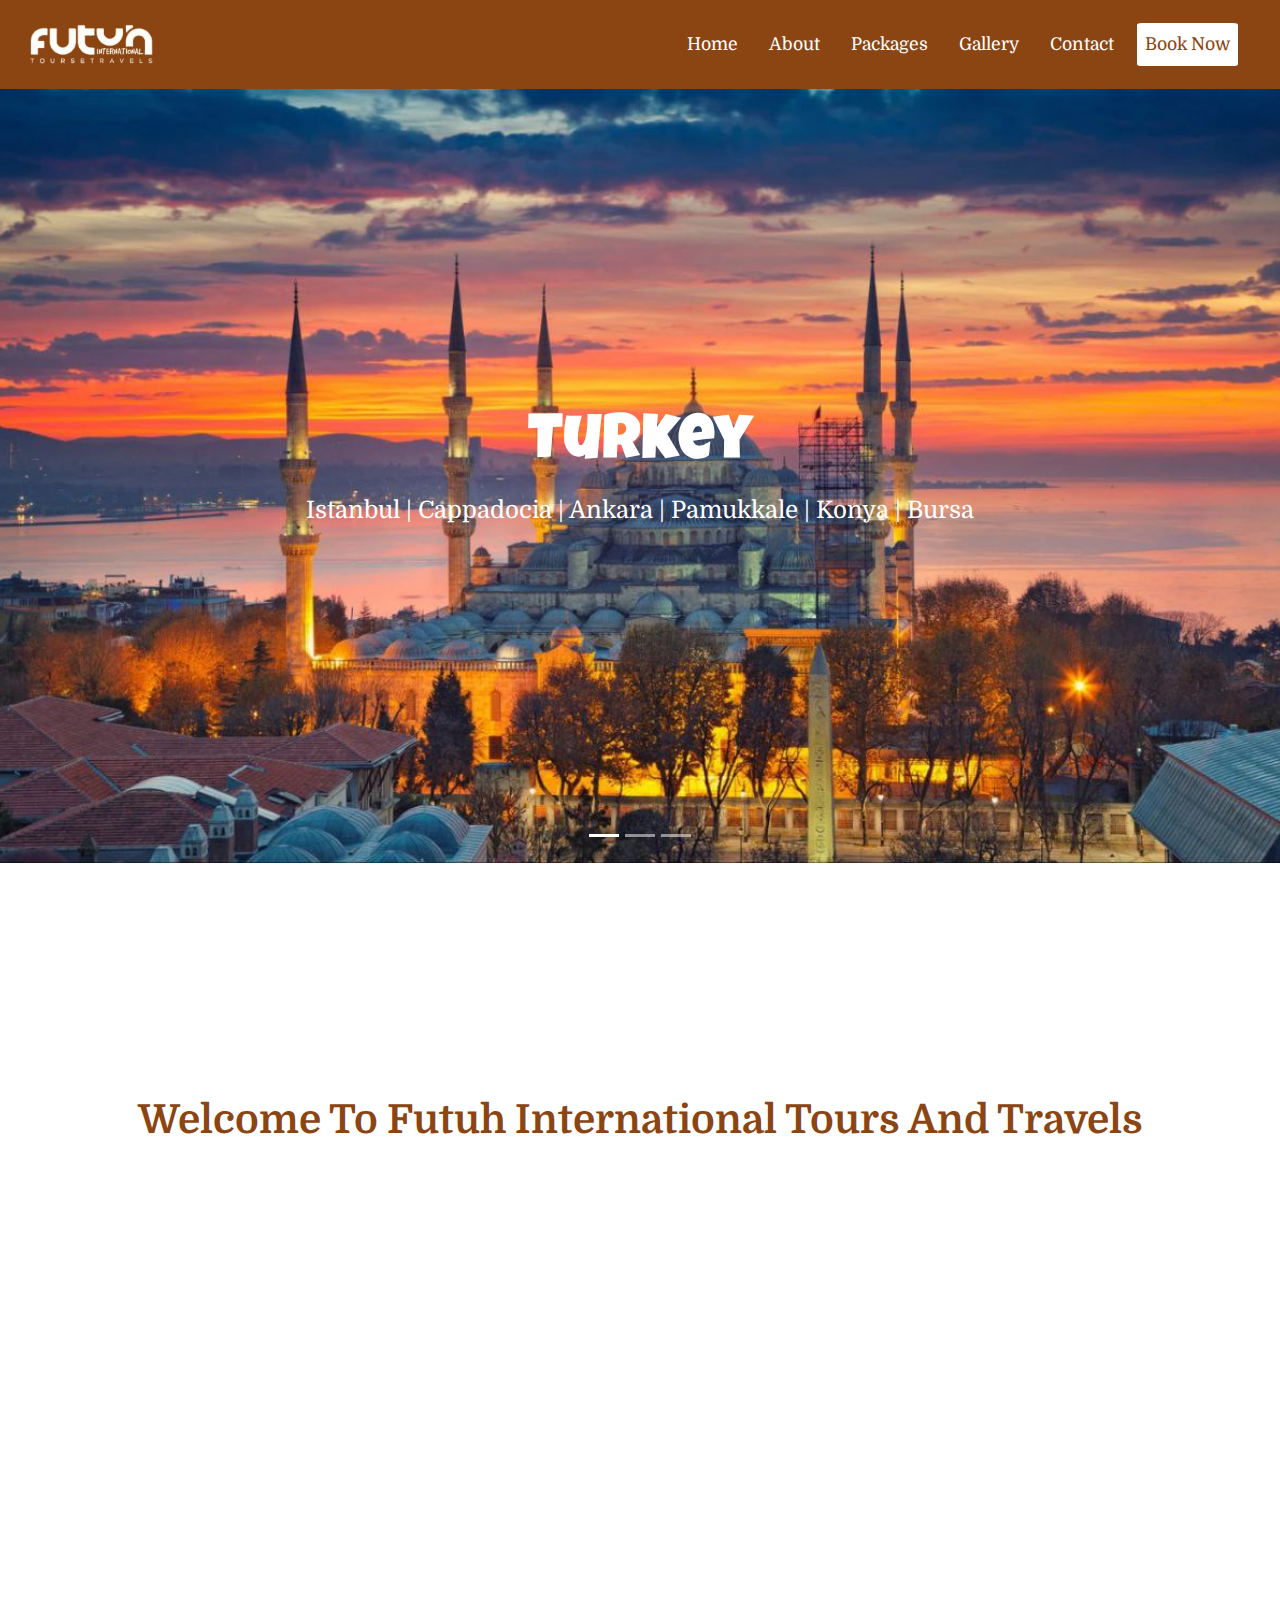
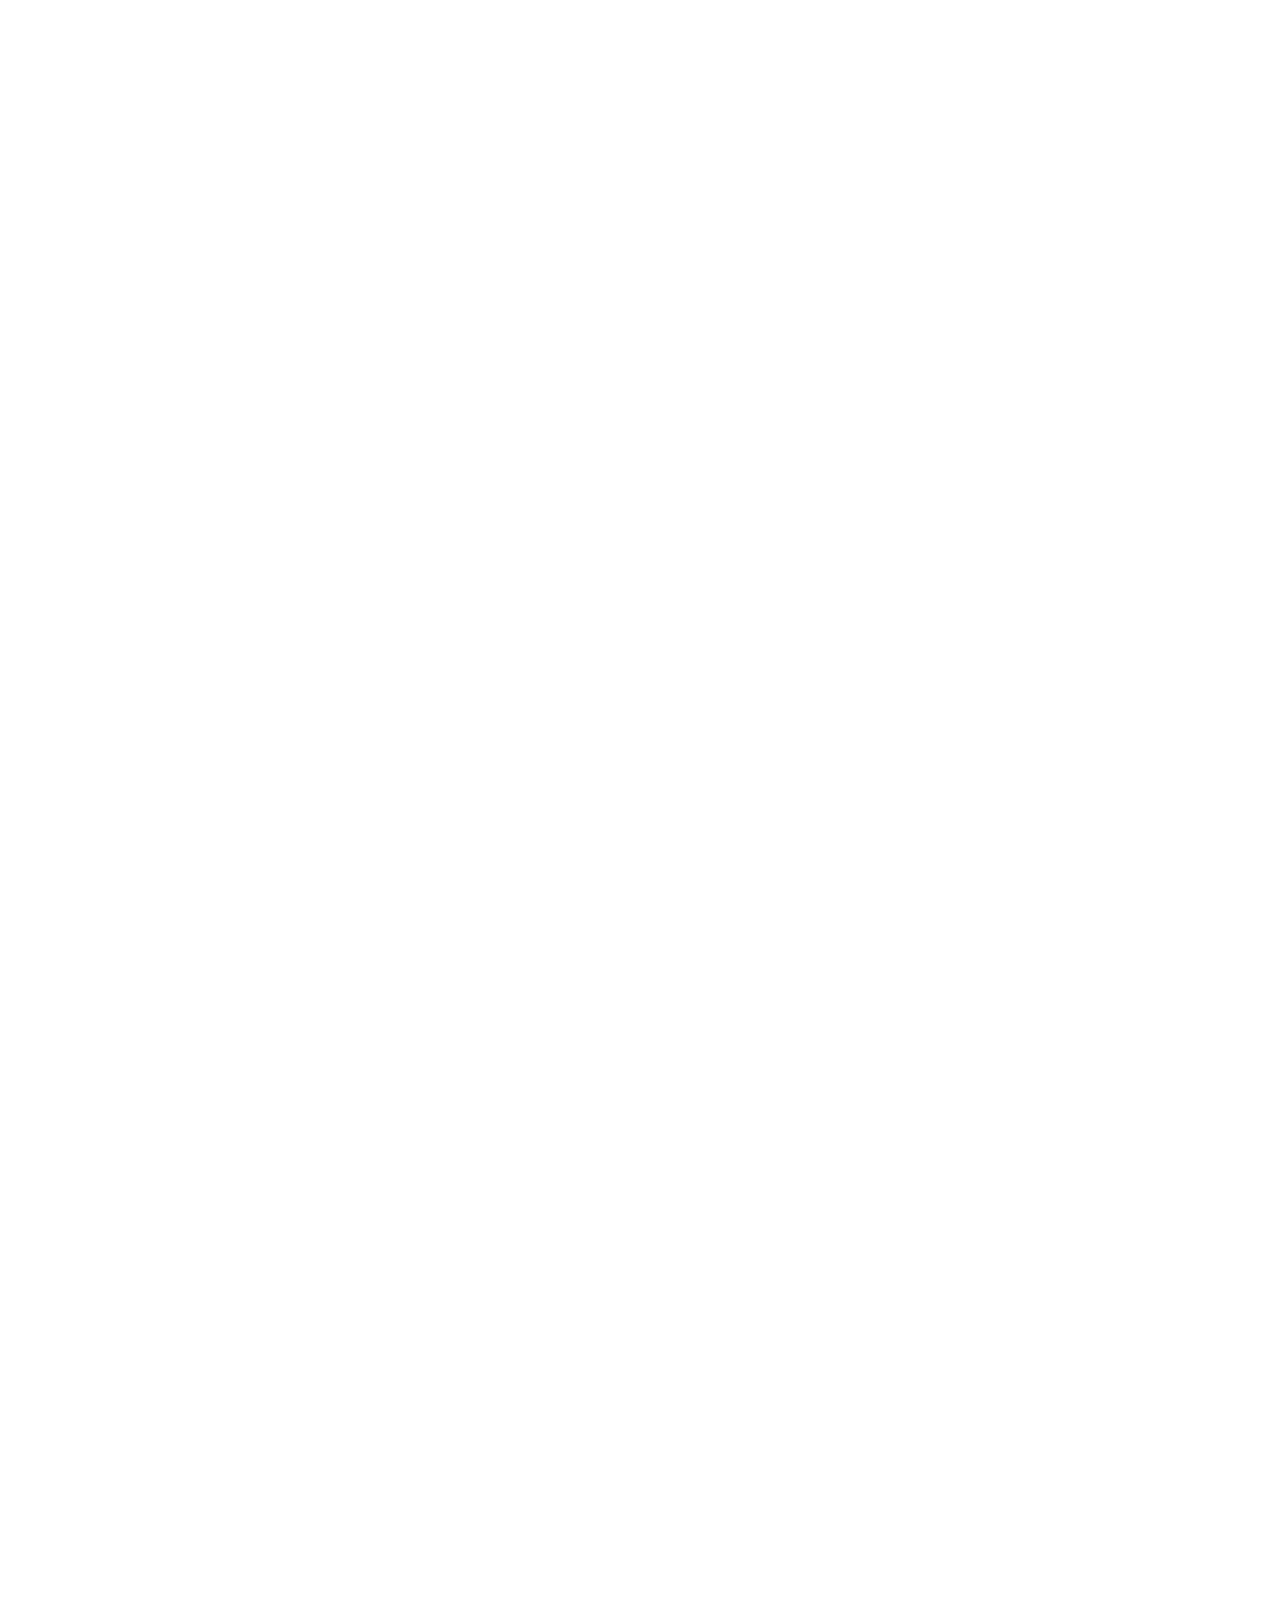
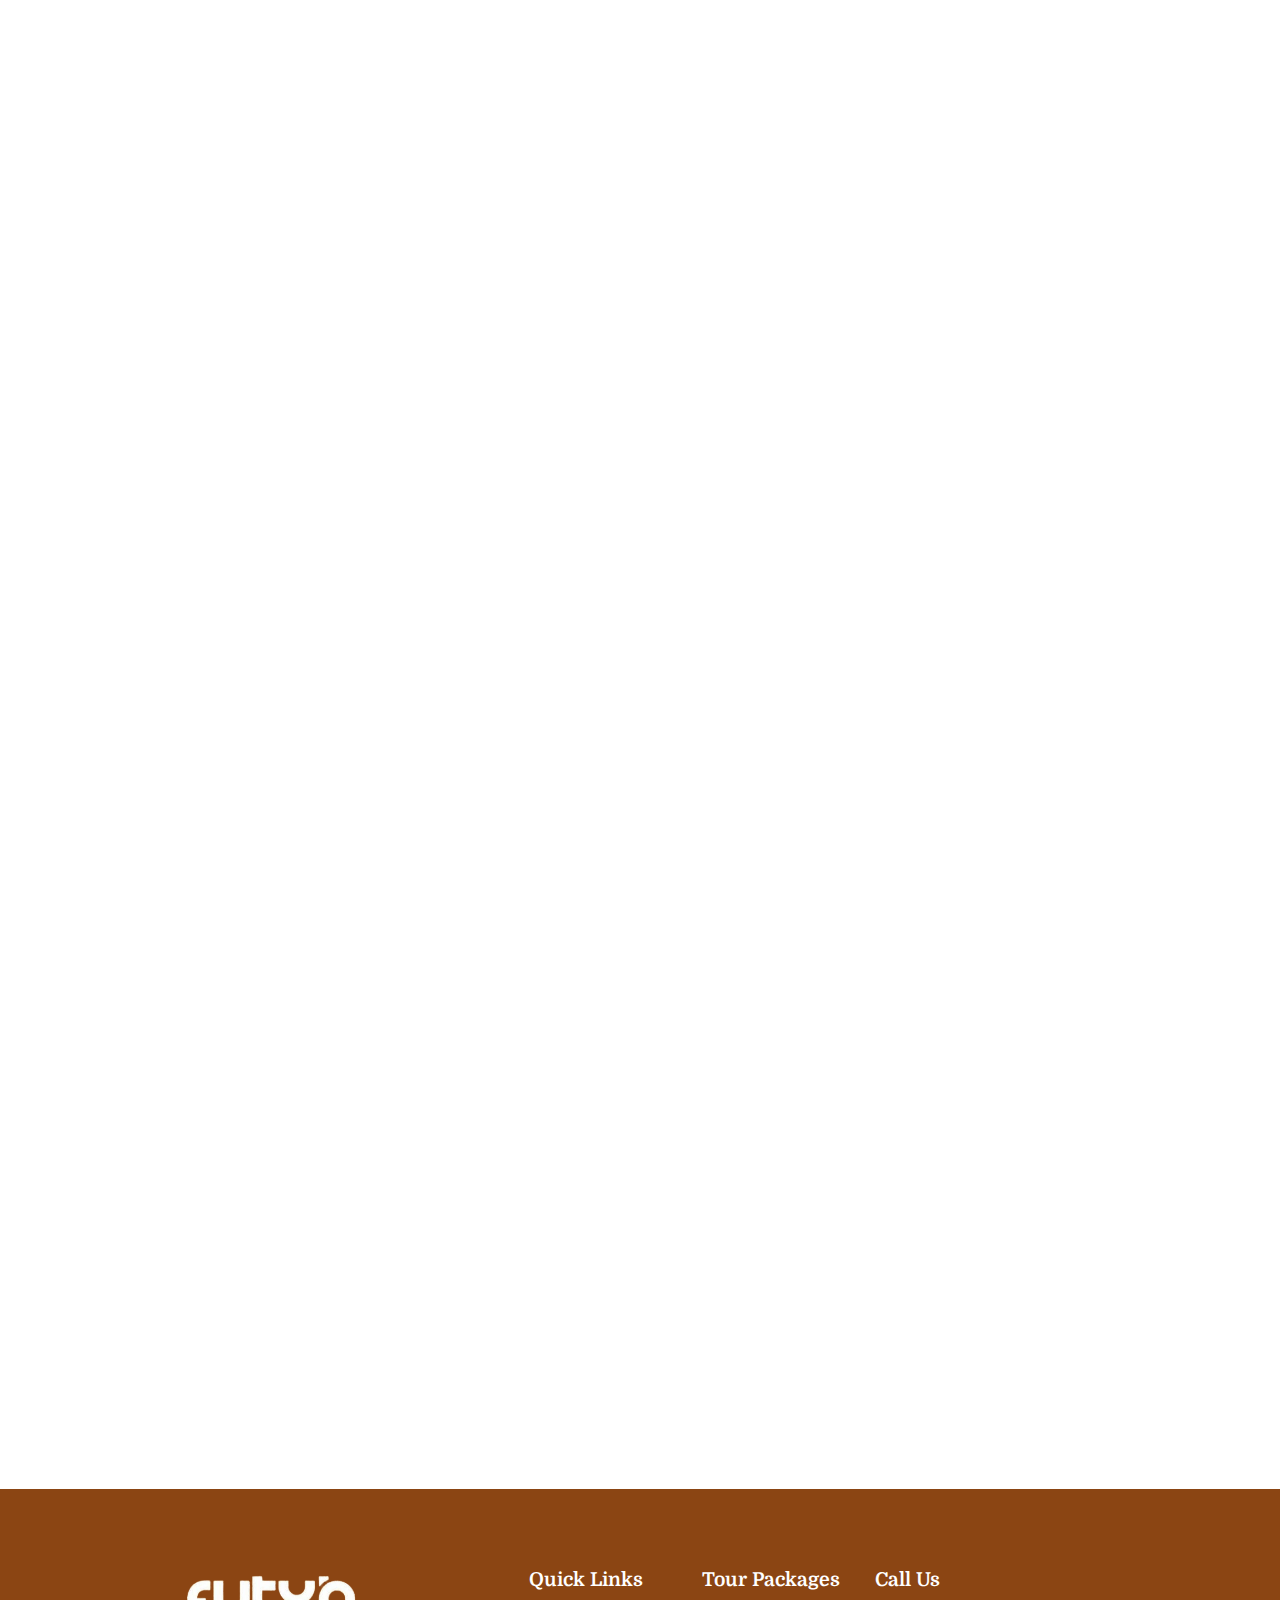
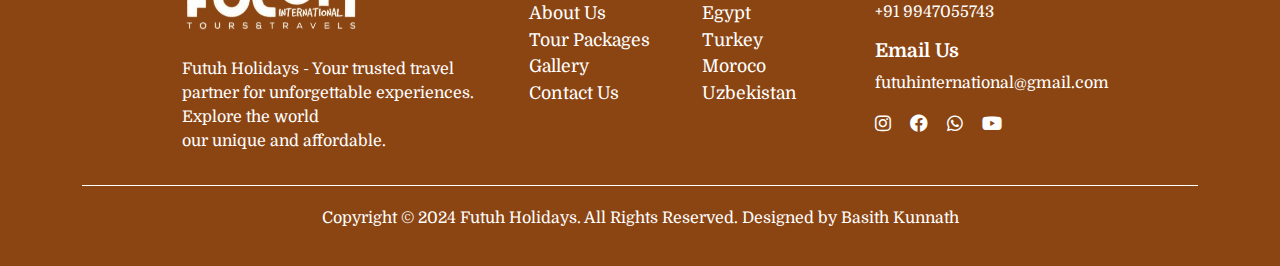
==== commit 9c9d7f37: "logo" ====
--- a/index.html
+++ b/index.html
@@ -26,7 +26,7 @@
   <nav class="navbar navbar-expand-lg navbar-custom">
     <div class="container-fluid">
       <a class="navbar-brand" href="#">
-        <img src="futuhlogo.png" alt="Futuh International Logo" width="150" height="auto">
+        <img src="futuhlogo.png" alt="Futuh International Logo" width="130" height="auto">
       </a>
 
        <!-- Hamburger / Close Icon Button -->
@@ -350,7 +350,7 @@
 
 
     <!-- WhatsApp Icon -->
-    <a href="https://wa.me/919961102203/" class="whatsapp-icon" target="_blank" data-aos="right">
+    <a href="https://wa.me/919961102203/" class="whatsapp-icon" target="_Hey" data-aos="right">
       <i class="fab fa-whatsapp"></i>
   </a>
 
--- a/styles.css
+++ b/styles.css
@@ -599,7 +599,7 @@
   padding: 0px 30px;
 }
 
-.about-us p {
+.about-us-page p {
   font-size: 1.24rem;
   color: #8B4513;
 }
@@ -828,10 +828,12 @@
   font-weight: bold;
   margin-top: 20px;
   font-size: 45px;
+  color: #8B4513;
 }
 .explore-section p {
   font-size: 20px;
   line-height: 1.7;
+  color: #8B4513;
 }
 .booking-form {
   background: linear-gradient(to bottom right, #8B4513, #000000);
@@ -867,6 +869,7 @@
 
 .feature-list h3 {
   font-size: 40px;
+  color: #8B4513;
 }
 
 .feature-list {
@@ -874,7 +877,7 @@
 }
 .feature-list ul {
   padding-left: 15px;
-  color: #000000;
+  color: #8B4513;
 }
 .feature-list ul li {
   margin-bottom: 10px;
@@ -886,10 +889,20 @@
   padding-bottom: 80px;
   padding: 60px;
   padding-top: 0%;
+  color: #8B4513;
 }
 
 .itinerary-section h3 {
   font-size: 40px;
+  color: #8B4513;
+}
+
+.accordion-button {
+  color: #8B4513;
+}
+
+.accordion-item {
+  color: #8B4513;
 }
 
 @media (max-width: 768px) {
@@ -933,7 +946,6 @@
 }
 .whatsapp-icon {
   position: fixed;
-  bottom: 10px;
   right: 10px;
   background-color: #25D366;
   color: #fff;
@@ -941,6 +953,8 @@
   border-radius: 10%;
   font-size: 34px;
   z-index: 1000;
+  bottom: 10px;     /* Adjusts the distance from the bottom edge */
+
 }
 .submit-button {
   background-color: #8B4513;
@@ -1140,9 +1154,3 @@
 
 
 
-
-
-
-
-
-
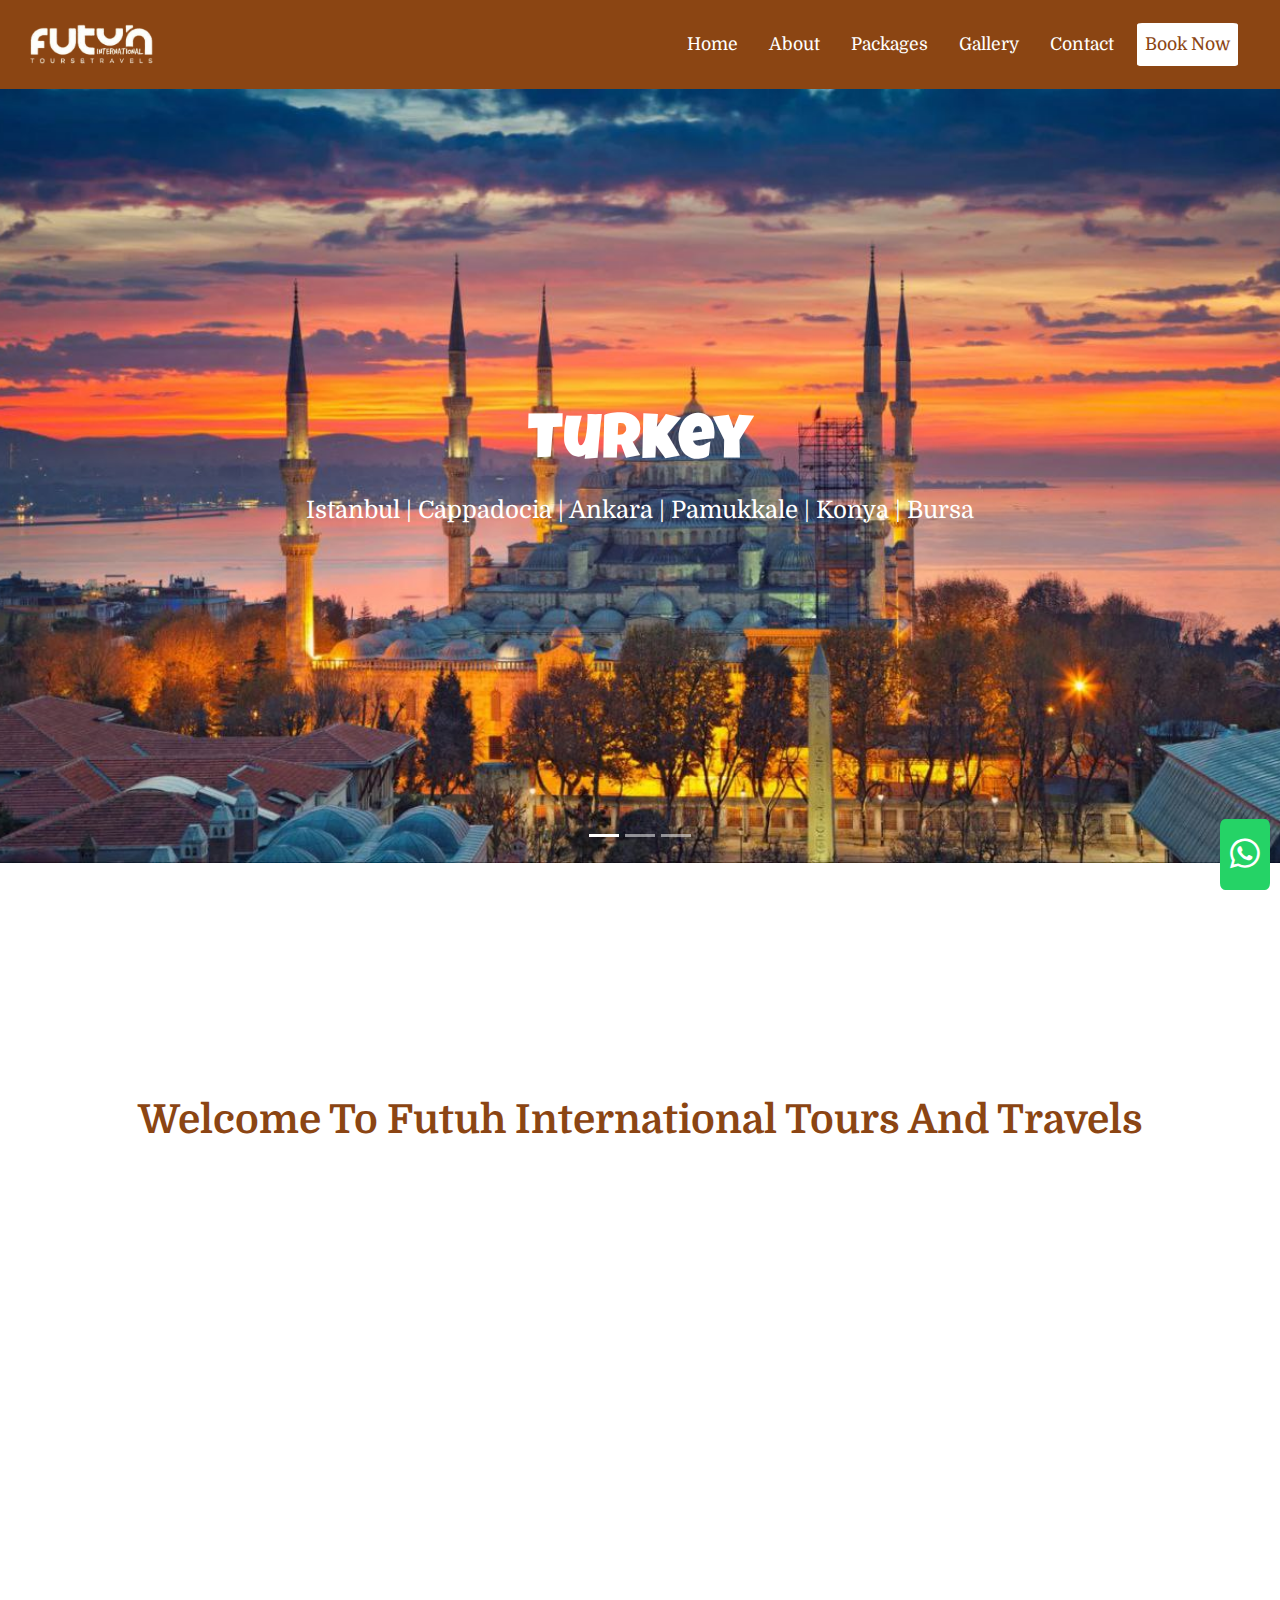
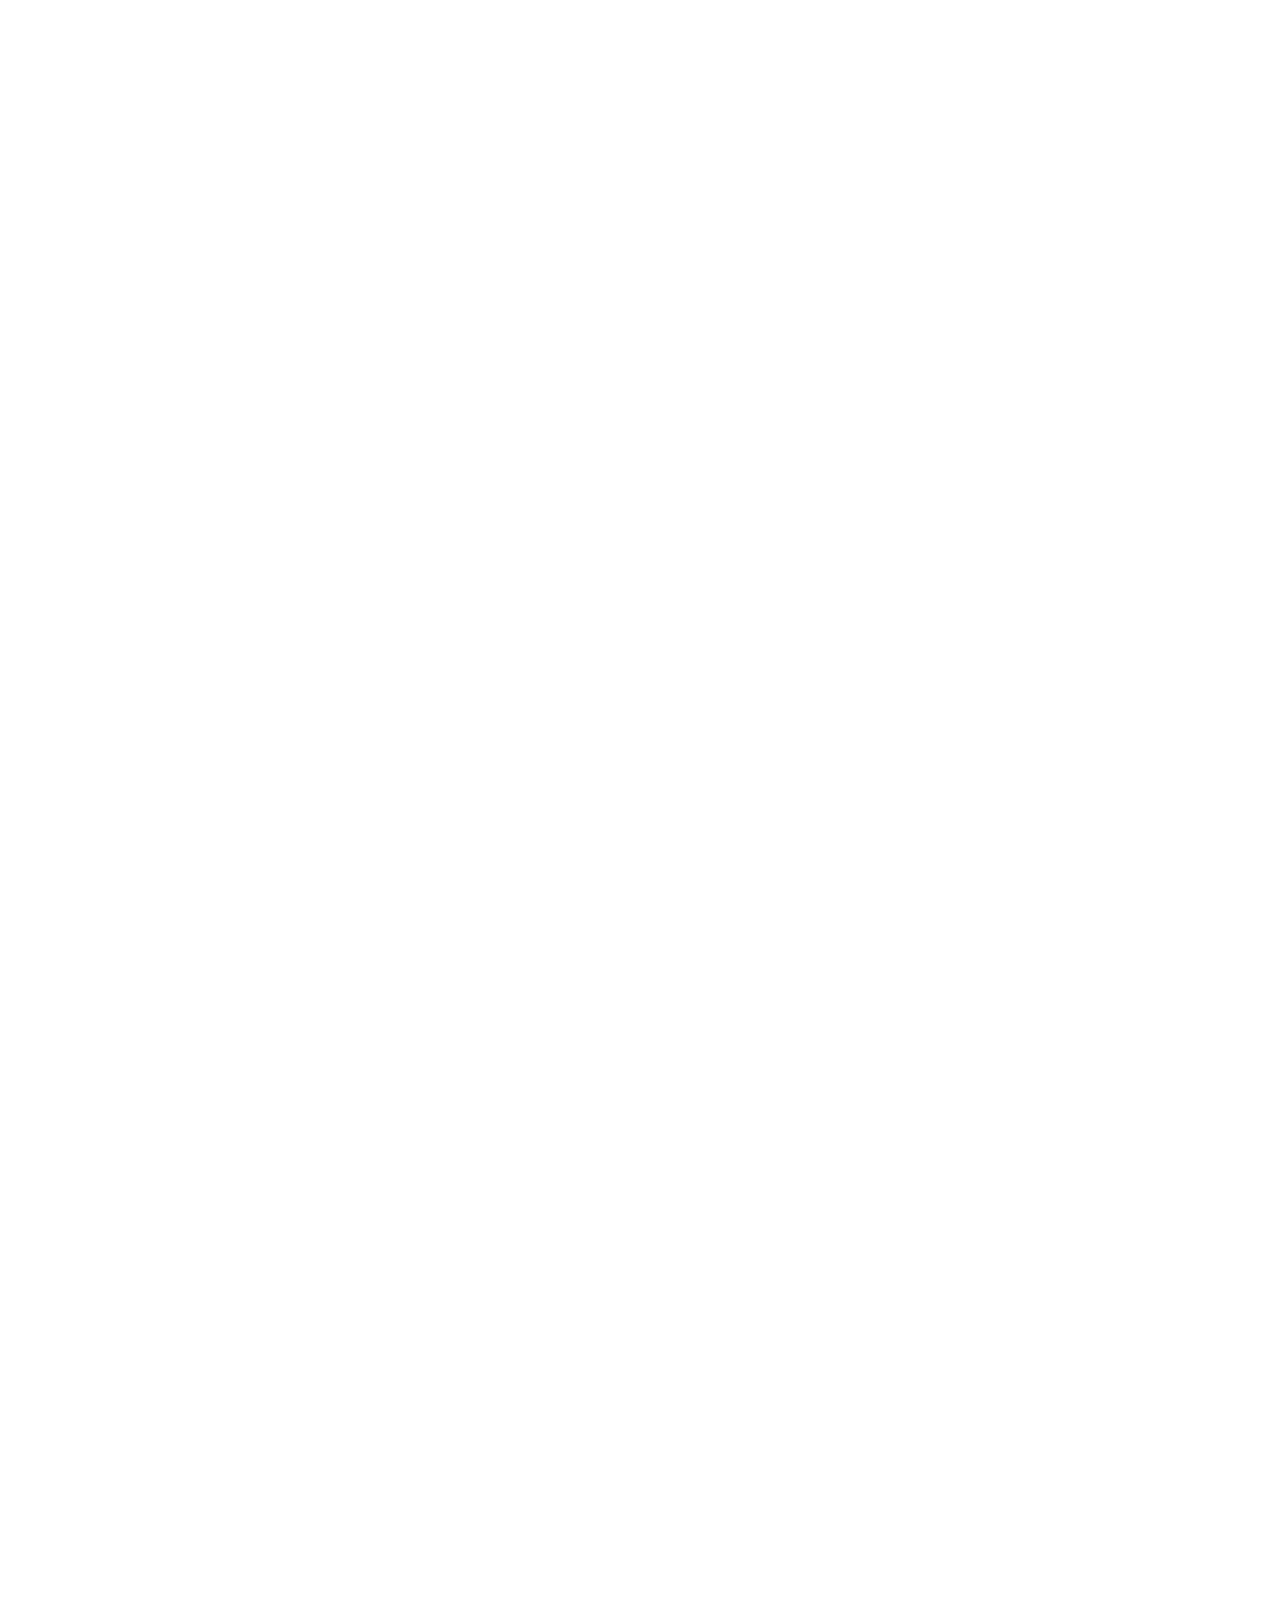
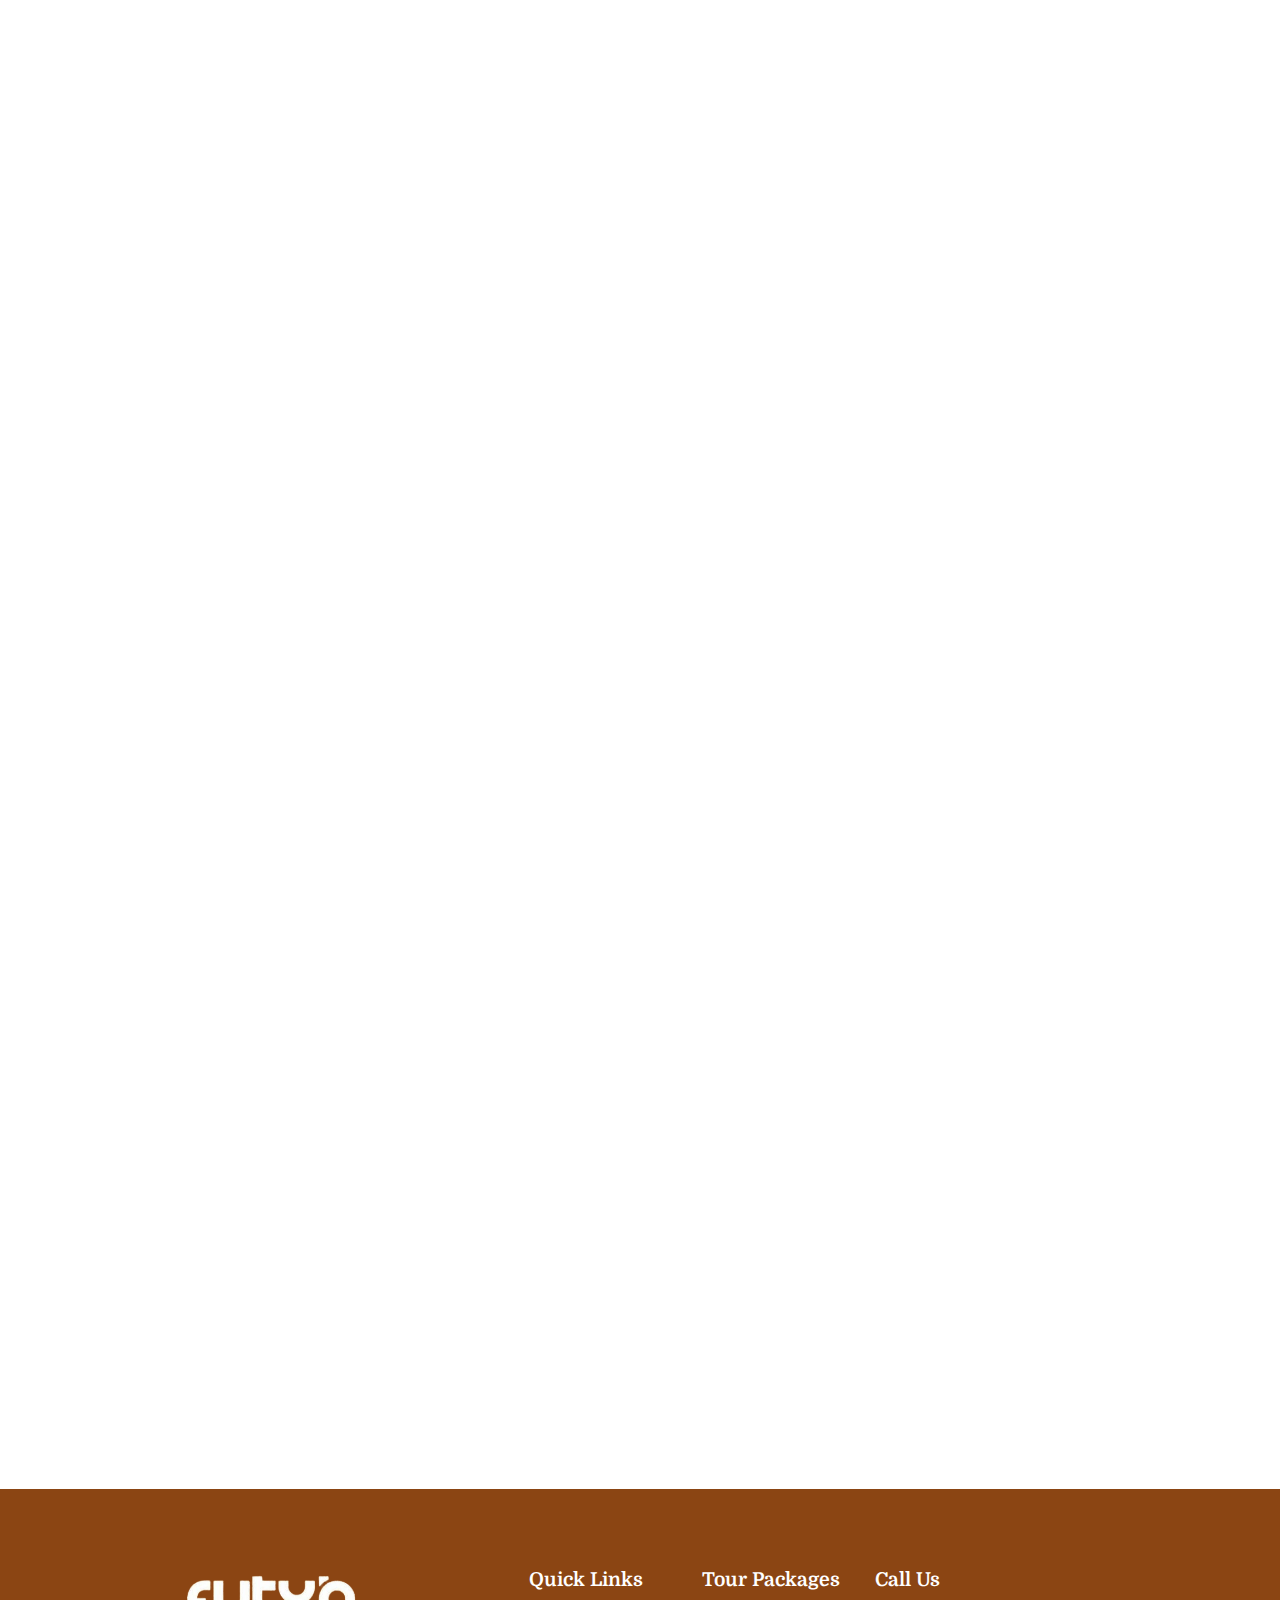
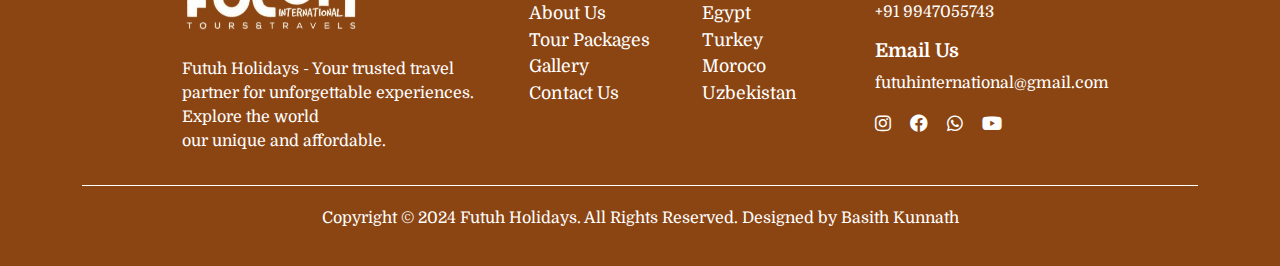
==== commit b3b53216: "Update index.html" ====
--- a/index.html
+++ b/index.html
@@ -22,6 +22,22 @@
 </head>
 
 <body>
+
+    <!-- Popup Modal -->
+  <div class="modal fade" id="popupModal" tabindex="-1" aria-hidden="true">
+    <div class="modal-dialog modal-dialog-centered">
+        <div class="modal-content" style="background-image: url('{{ popup_image.image.url }}');" >
+            <!-- Close Button -->
+            <div class="modal-header">
+                <button type="button" class="btn-close btn-close-white" data-bs-dismiss="modal" aria-label="Close"></button>
+            </div>
+            <!-- Footer with Explore Button -->
+            <div class="modal-footer">
+                <a href="#" class="btn btn-primary">Explore Now</a>
+            </div>
+        </div>
+    </div>
+</div>
   <!-- Navbar -->
   <nav class="navbar navbar-expand-lg navbar-custom">
     <div class="container-fluid">
@@ -350,7 +366,7 @@
 
 
     <!-- WhatsApp Icon -->
-    <a href="https://wa.me/919961102203/" class="whatsapp-icon" target="_Hey" data-aos="right">
+    <a href="https://wa.me/919961102203/" class="whatsapp-icon" target="_Hey">
       <i class="fab fa-whatsapp"></i>
   </a>
 
@@ -431,4 +447,4 @@
   </script>
 </body>
 
-</html>+</html>
